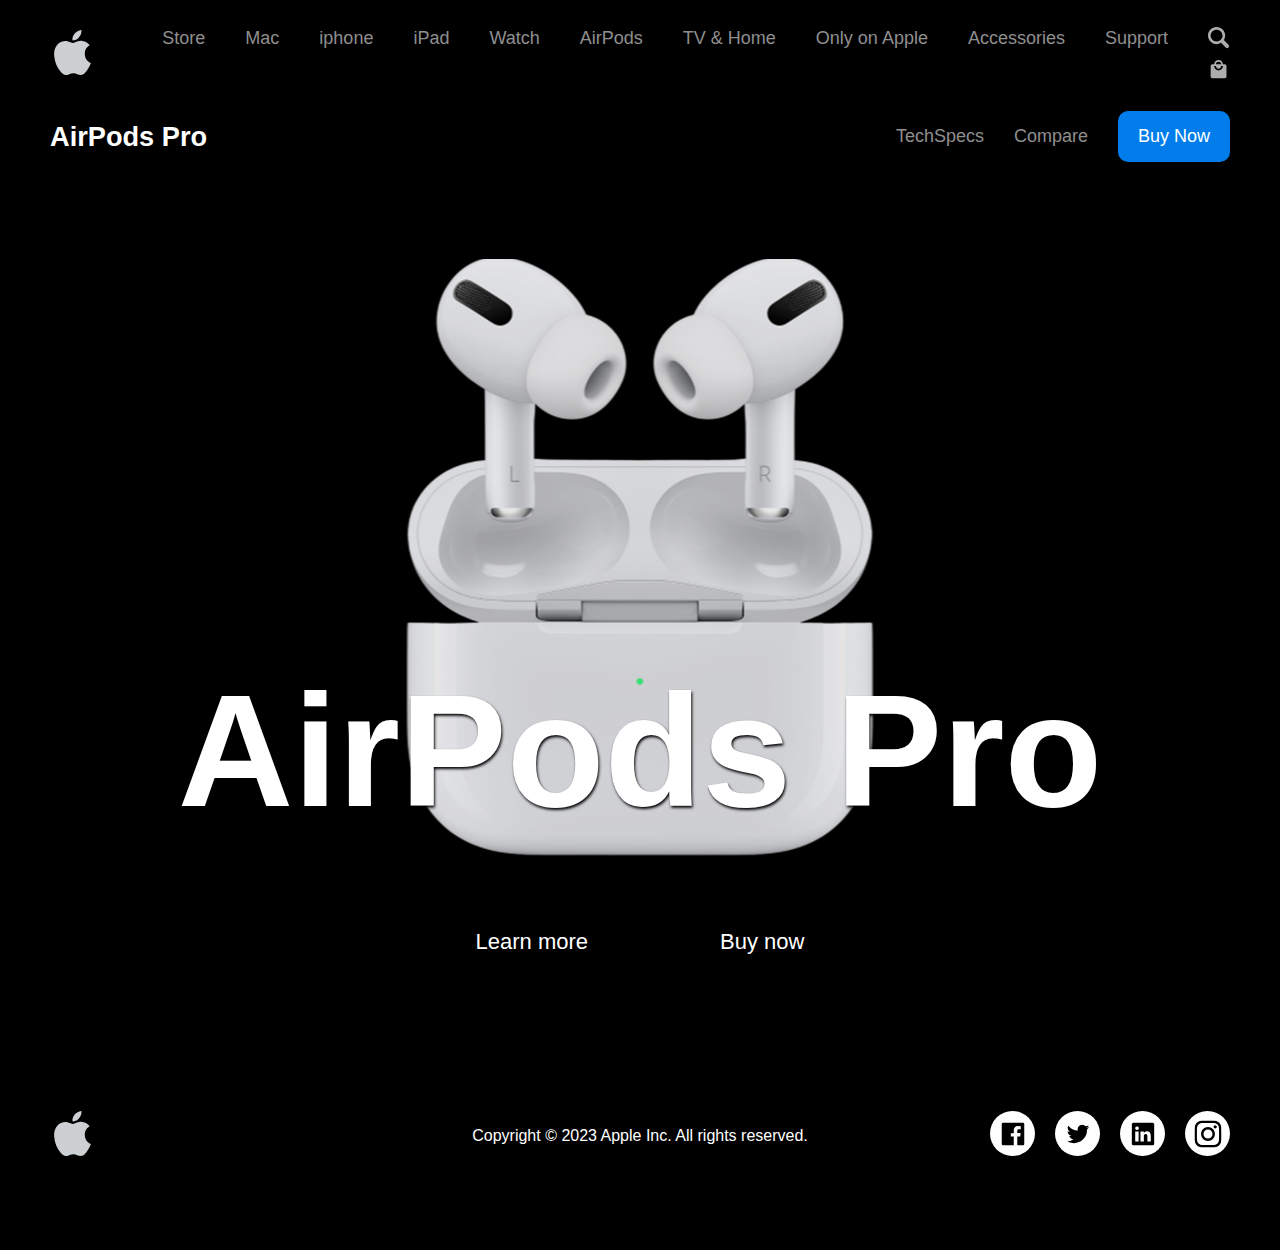
==== index.html @ cb9b4972 "go" ====
<!DOCTYPE html>
<html lang="en">
    <head>
        <meta charset="UTF-8" />
        <meta http-equiv="X-UA-Compatible" content="IE=edge" />
        <meta name="viewport" content="width=device-width, initial-scale=1.0" />

        <link rel="stylesheet" href="css/style.css" />

        <title>AirPods Pro</title>
    </head>
    <body>
        <div class="wrapper">
            <div class="content">
                <header class="header">
                    <nav class="menu-block">
                        <div class="logo-img">
                            <a href="#">
                                <svg
                                    class="apple-img"
                                    fill="#fff"
                                    version="1.1"
                                    id="Capa_1"
                                    xmlns="http://www.w3.org/2000/svg"
                                    xmlns:xlink="http://www.w3.org/1999/xlink"
                                    viewBox="0 0 22.773 22.773"
                                    xml:space="preserve"
                                >
                                    <g>
                                        <g>
                                            <path
                                                d="M15.769,0c0.053,0,0.106,0,0.162,0c0.13,1.606-0.483,2.806-1.228,3.675c-0.731,0.863-1.732,1.7-3.351,1.573
                               c-0.108-1.583,0.506-2.694,1.25-3.561C13.292,0.879,14.557,0.16,15.769,0z"
                                            />
                                            <path
                                                d="M20.67,16.716c0,0.016,0,0.03,0,0.045c-0.455,1.378-1.104,2.559-1.896,3.655c-0.723,0.995-1.609,2.334-3.191,2.334
                               c-1.367,0-2.275-0.879-3.676-0.903c-1.482-0.024-2.297,0.735-3.652,0.926c-0.155,0-0.31,0-0.462,0
                               c-0.995-0.144-1.798-0.932-2.383-1.642c-1.725-2.098-3.058-4.808-3.306-8.276c0-0.34,0-0.679,0-1.019
                               c0.105-2.482,1.311-4.5,2.914-5.478c0.846-0.52,2.009-0.963,3.304-0.765c0.555,0.086,1.122,0.276,1.619,0.464
                               c0.471,0.181,1.06,0.502,1.618,0.485c0.378-0.011,0.754-0.208,1.135-0.347c1.116-0.403,2.21-0.865,3.652-0.648
                               c1.733,0.262,2.963,1.032,3.723,2.22c-1.466,0.933-2.625,2.339-2.427,4.74C17.818,14.688,19.086,15.964,20.67,16.716z"
                                            />
                                        </g>
                                        <g></g>
                                        <g></g>
                                        <g></g>
                                        <g></g>
                                        <g></g>
                                        <g></g>
                                        <g></g>
                                        <g></g>
                                        <g></g>
                                        <g></g>
                                        <g></g>
                                        <g></g>
                                        <g></g>
                                        <g></g>
                                        <g></g>
                                    </g>
                                </svg>
                            </a>
                        </div>
                        <div class="menu-list">
                            <ul>
                                <li class="menu-desktop-hide">
                                    <a href="#"> Store </a>
                                </li>
                                <li class="menu-desktop-hide">
                                    <a href="#"> Mac </a>
                                </li>
                                <li class="menu-desktop-hide">
                                    <a href="#"> iphone </a>
                                </li>
                                <li class="menu-desktop-hide">
                                    <a href="#"> iPad </a>
                                </li>
                                <li class="menu-desktop-hide">
                                    <a href="#"> Watch </a>
                                </li>
                                <li class="menu-desktop-hide">
                                    <a href="#"> AirPods </a>
                                </li>
                                <li class="menu-desktop-hide">
                                    <a href="#"> TV & Home </a>
                                </li>
                                <li class="menu-desktop-hide">
                                    <a href="#"> Only on Apple </a>
                                </li>
                                <li class="menu-desktop-hide">
                                    <a href="#"> Accessories </a>
                                </li>
                                <li class="menu-desktop-hide">
                                    <a href="#"> Support </a>
                                </li>
                                <li>
                                    <a href="#" class="search-icon">
                                        <svg
                                            class="menu-svg"
                                            xmlns="http://www.w3.org/2000/svg"
                                            viewBox="0 0 50 50"
                                        >
                                            <path
                                                d="M46.599 40.236L36.054 29.691C37.89 26.718 39 23.25 39 19.5 39 8.73 30.27 0 19.5 0S0 8.73 0 19.5 8.73 39 19.5 39c3.75 0 7.218-1.11 10.188-2.943l10.548 10.545a4.501 4.501 0 0 0 6.363-6.366zM19.5 33C12.045 33 6 26.955 6 19.5S12.045 6 19.5 6 33 12.045 33 19.5 26.955 33 19.5 33z"
                                            />
                                        </svg>
                                    </a>
                                </li>
                                <li>
                                    <a href="#" class="basket-icon">
                                        <svg
                                            class="menu-svg"
                                            xmlns="http://www.w3.org/2000/svg"
                                            viewBox="0 0 50 50"
                                        >
                                            <path
                                                fill="none"
                                                d="M0 0h48v48H0z"
                                            />
                                            <path
                                                d="M38 12h-4c0-5.52-4.48-10-10-10S14 6.48 14 12h-4c-2.21 0-3.98 1.79-3.98 4L6 40c0 2.21 1.79 4 4 4h28c2.21 0 4-1.79 4-4V16c0-2.21-1.79-4-4-4zM24 6c3.31 0 6 2.69 6 6H18c0-3.31 2.69-6 6-6zm0 20c-5.52 0-10-4.48-10-10h4c0 3.31 2.69 6 6 6s6-2.69 6-6h4c0 5.52-4.48 10-10 10z"
                                            />
                                        </svg>
                                    </a>
                                </li>
                                <li class="menu-burger">
                                    <span></span>
                                </li>
                            </ul>
                        </div>
                    </nav>
                    <div class="header-bottom-block">
                        <p class="header-title">AirPods Pro</p>
                        <div class="header-button-block">
                            <button class="header-tech-specs header-btn">
                                TechSpecs
                            </button>
                            <button class="header-compare header-btn">
                                Compare
                            </button>
                            <button class="header-buy header-btn">
                                Buy Now
                            </button>
                        </div>
                    </div>
                </header>
                <div class="after-header-container">
                    <div class="after-header-block">
                        <div class="after-header-image-block">
                            <svg
                                class="after-header-image"
                                xmlns="http://www.w3.org/2000/svg"
                                xmlns:xlink="http://www.w3.org/1999/xlink"
                                width="467"
                                height="600"
                                viewBox="0 0 467 600"
                            >
                                <image
                                    id="tinywow_1_2_4254356"
                                    y="-3"
                                    width="467"
                                    height="600"
                                    xlink:href="[data-uri]"
                                />
                            </svg>
                            <h1 class="after-header-title">AirPods Pro</h1>
                        </div>
                        

                        <div class="after-header-button-block">
                            <button class="after-header-button-item">
                                Learn more
                            </button>
                            <button class="after-header-button-item">
                                Buy now
                            </button>
                        </div>
                    </div>
                </div>
            </div>

            <footer class="footer">
                <div class="footer-block">
                    <div class="footer-content">
                        <div class="apple-image-block">
                            <a href="#">
                                <svg
                                    class="apple-img"
                                    fill="#fff"
                                    version="1.1"
                                    id="Capa_1"
                                    xmlns="http://www.w3.org/2000/svg"
                                    xmlns:xlink="http://www.w3.org/1999/xlink"
                                    viewBox="0 0 22.773 22.773"
                                    xml:space="preserve"
                                >
                                    <g>
                                        <g>
                                            <path
                                                d="M15.769,0c0.053,0,0.106,0,0.162,0c0.13,1.606-0.483,2.806-1.228,3.675c-0.731,0.863-1.732,1.7-3.351,1.573
                               c-0.108-1.583,0.506-2.694,1.25-3.561C13.292,0.879,14.557,0.16,15.769,0z"
                                            />
                                            <path
                                                d="M20.67,16.716c0,0.016,0,0.03,0,0.045c-0.455,1.378-1.104,2.559-1.896,3.655c-0.723,0.995-1.609,2.334-3.191,2.334
                               c-1.367,0-2.275-0.879-3.676-0.903c-1.482-0.024-2.297,0.735-3.652,0.926c-0.155,0-0.31,0-0.462,0
                               c-0.995-0.144-1.798-0.932-2.383-1.642c-1.725-2.098-3.058-4.808-3.306-8.276c0-0.34,0-0.679,0-1.019
                               c0.105-2.482,1.311-4.5,2.914-5.478c0.846-0.52,2.009-0.963,3.304-0.765c0.555,0.086,1.122,0.276,1.619,0.464
                               c0.471,0.181,1.06,0.502,1.618,0.485c0.378-0.011,0.754-0.208,1.135-0.347c1.116-0.403,2.21-0.865,3.652-0.648
                               c1.733,0.262,2.963,1.032,3.723,2.22c-1.466,0.933-2.625,2.339-2.427,4.74C17.818,14.688,19.086,15.964,20.67,16.716z"
                                            />
                                        </g>
                                        <g></g>
                                        <g></g>
                                        <g></g>
                                        <g></g>
                                        <g></g>
                                        <g></g>
                                        <g></g>
                                        <g></g>
                                        <g></g>
                                        <g></g>
                                        <g></g>
                                        <g></g>
                                        <g></g>
                                        <g></g>
                                        <g></g>
                                    </g>
                                </svg>
                            </a>
                        </div>
                        <div class="footer-text">
                            Copyright © 2023 Apple Inc. All rights reserved.
                        </div>
                        <div class="social-media-block">
                            <ul>
                                <li>
                                    <a href="https://www.facebook.com/">
                                        <svg
                                            class="social-svg"
                                            xmlns="http://www.w3.org/2000/svg"
                                            data-name="Layer 1"
                                            viewBox="0 0 24 24"
                                        >
                                            <path
                                                d="M20.9,2H3.1A1.1,1.1,0,0,0,2,3.1V20.9A1.1,1.1,0,0,0,3.1,22h9.58V14.25h-2.6v-3h2.6V9a3.64,3.64,0,0,1,3.88-4,20.26,20.26,0,0,1,2.33.12v2.7H17.3c-1.26,0-1.5.6-1.5,1.47v1.93h3l-.39,3H15.8V22h5.1A1.1,1.1,0,0,0,22,20.9V3.1A1.1,1.1,0,0,0,20.9,2Z"
                                            />
                                        </svg>
                                    </a>
                                </li>
                                <li>
                                    <a href="https://twitter.com/?lang=en">
                                        <svg
                                            class="social-svg"
                                            xmlns="http://www.w3.org/2000/svg"
                                            data-name="Layer 1"
                                            viewBox="0 0 24 24"
                                        >
                                            <path
                                                d="M22,5.8a8.49,8.49,0,0,1-2.36.64,4.13,4.13,0,0,0,1.81-2.27,8.21,8.21,0,0,1-2.61,1,4.1,4.1,0,0,0-7,3.74A11.64,11.64,0,0,1,3.39,4.62a4.16,4.16,0,0,0-.55,2.07A4.09,4.09,0,0,0,4.66,10.1,4.05,4.05,0,0,1,2.8,9.59v.05a4.1,4.1,0,0,0,3.3,4A3.93,3.93,0,0,1,5,13.81a4.9,4.9,0,0,1-.77-.07,4.11,4.11,0,0,0,3.83,2.84A8.22,8.22,0,0,1,3,18.34a7.93,7.93,0,0,1-1-.06,11.57,11.57,0,0,0,6.29,1.85A11.59,11.59,0,0,0,20,8.45c0-.17,0-.35,0-.53A8.43,8.43,0,0,0,22,5.8Z"
                                            />
                                        </svg>
                                    </a>
                                </li>
                                <li>
                                    <a href="https://www.linkedin.com/">
                                        <svg
                                            class="social-svg"
                                            xmlns="http://www.w3.org/2000/svg"
                                            data-name="Layer 1"
                                            viewBox="0 0 24 24"
                                        >
                                            <path
                                                d="M20.47,2H3.53A1.45,1.45,0,0,0,2.06,3.43V20.57A1.45,1.45,0,0,0,3.53,22H20.47a1.45,1.45,0,0,0,1.47-1.43V3.43A1.45,1.45,0,0,0,20.47,2ZM8.09,18.74h-3v-9h3ZM6.59,8.48h0a1.56,1.56,0,1,1,0-3.12,1.57,1.57,0,1,1,0,3.12ZM18.91,18.74h-3V13.91c0-1.21-.43-2-1.52-2A1.65,1.65,0,0,0,12.85,13a2,2,0,0,0-.1.73v5h-3s0-8.18,0-9h3V11A3,3,0,0,1,15.46,9.5c2,0,3.45,1.29,3.45,4.06Z"
                                            />
                                        </svg>
                                    </a>
                                </li>
                                <li>
                                    <a href="https://www.instagram.com/">
                                        <svg
                                            xmlns="http://www.w3.org/2000/svg"
                                            class="social-svg"
                                            viewBox="0 0 2476 2476"
                                        >
                                            <path
                                                d="M825.4 1238c0-227.9 184.7-412.7 412.6-412.7 227.9 0 412.7 184.8 412.7 412.7 0 227.9-184.8 412.7-412.7 412.7-227.9 0-412.6-184.8-412.6-412.7m-223.1 0c0 351.1 284.6 635.7 635.7 635.7s635.7-284.6 635.7-635.7-284.6-635.7-635.7-635.7S602.3 886.9 602.3 1238m1148-660.9c0 82 66.5 148.6 148.6 148.6 82 0 148.6-66.6 148.6-148.6s-66.5-148.5-148.6-148.5-148.6 66.5-148.6 148.5M737.8 2245.7c-120.7-5.5-186.3-25.6-229.9-42.6-57.8-22.5-99-49.3-142.4-92.6-43.3-43.3-70.2-84.5-92.6-142.3-17-43.6-37.1-109.2-42.6-229.9-6-130.5-7.2-169.7-7.2-500.3s1.3-369.7 7.2-500.3c5.5-120.7 25.7-186.2 42.6-229.9 22.5-57.8 49.3-99 92.6-142.4 43.3-43.3 84.5-70.2 142.4-92.6 43.6-17 109.2-37.1 229.9-42.6 130.5-6 169.7-7.2 500.2-7.2 330.6 0 369.7 1.3 500.3 7.2 120.7 5.5 186.2 25.7 229.9 42.6 57.8 22.4 99 49.3 142.4 92.6 43.3 43.3 70.1 84.6 92.6 142.4 17 43.6 37.1 109.2 42.6 229.9 6 130.6 7.2 169.7 7.2 500.3 0 330.5-1.2 369.7-7.2 500.3-5.5 120.7-25.7 186.3-42.6 229.9-22.5 57.8-49.3 99-92.6 142.3-43.3 43.3-84.6 70.1-142.4 92.6-43.6 17-109.2 37.1-229.9 42.6-130.5 6-169.7 7.2-500.3 7.2-330.5 0-369.7-1.2-500.2-7.2M727.6 7.5c-131.8 6-221.8 26.9-300.5 57.5-81.4 31.6-150.4 74-219.3 142.8C139 276.6 96.6 345.6 65 427.1 34.4 505.8 13.5 595.8 7.5 727.6 1.4 859.6 0 901.8 0 1238s1.4 378.4 7.5 510.4c6 131.8 26.9 221.8 57.5 300.5 31.6 81.4 73.9 150.5 142.8 219.3 68.8 68.8 137.8 111.1 219.3 142.8 78.8 30.6 168.7 51.5 300.5 57.5 132.1 6 174.2 7.5 510.4 7.5 336.3 0 378.4-1.4 510.4-7.5 131.8-6 221.8-26.9 300.5-57.5 81.4-31.7 150.4-74 219.3-142.8 68.8-68.8 111.1-137.9 142.8-219.3 30.6-78.7 51.6-168.7 57.5-300.5 6-132.1 7.4-174.2 7.4-510.4s-1.4-378.4-7.4-510.4c-6-131.8-26.9-221.8-57.5-300.5-31.7-81.4-74-150.4-142.8-219.3C2199.4 139 2130.3 96.6 2049 65c-78.8-30.6-168.8-51.6-300.5-57.5-132-6-174.2-7.5-510.4-7.5-336.3 0-378.4 1.4-510.5 7.5"
                                            />
                                        </svg>
                                    </a>
                                </li>
                            </ul>
                        </div>
                    </div>
                </div>
            </footer>
        </div>
    </body>
</html>
---- css/style.css ----
@import url("https://fonts.cdnfonts.com/css/sf-pro-display");

* {
    margin: 0;
    padding: 0;
}

html,
body {
    height: 100%;
    width: 100%;
    box-sizing: border-box;
}

.wrapper {
    display: flex;
    flex-direction: column;
    min-height: 100%;
}

.content {
    flex: 1 0 auto;
}

.footer {
    flex: 0 0 auto;
}

/*
*****************************************************************************************************************************************************************************************************************************************************
***CONTENT******************************************************************************************************************************************************************************************************************************************************************************************************************************
*/

body {
    font-family: "SF Pro Display", sans-serif;
    min-width: 270px;
}

/*
*****************************************************************************************************************************************************************************************************************************************************
***HEADER*******************************************************************************************************************************************************************************************************************************************************************************************************************************
*/

.header {
    width: 100%;
    background-color: #000;
    padding: 22px 0;
}

.menu-block {
    max-width: 1200px;
    padding: 0 50px;
    margin: 0 auto;
    display: flex;
    justify-content: space-between;
    align-items: center;
}

.logo-img .apple-img {
    margin-right: 20px;
}

.menu-list ul {
    display: inline-flex;
    text-decoration: none;
    list-style: none;
    display: inline-flex;
    -moz-column-gap: 40px;
    column-gap: 40px;
    align-items: center;
    flex-wrap: wrap;
    justify-content: end;
}

.menu-list ul li a {
    color: #8f8f8f;
    text-decoration: none;
    display: inline-block;
    position: relative;
    cursor: pointer;
    font-size: 18px;
    transition: all 0.1s ease-in 0s;
}

.menu-list ul li a:hover {
    color: #fff;
}

.menu-svg {
    margin-top: 5px;
    width: 22px;
    height: 22px;
    fill: #acacac;
    transition: all 0.1s ease-in 0s;
}

.menu-svg:hover {
    fill: #fff;
}

.menu-burger {
    display: none;
    width: 25px;
    height: 20px;
    cursor: pointer;
    position: relative;
    transition: all 0.5s ease-in 0s;
}

.menu-burger::before,
.menu-burger::after {
    content: "";
    width: 100%;
    height: 2px;
    background-color: #acacac;
    position: absolute;
    left: 0;
}

.menu-burger::before {
    top: 0;
}

.menu-burger::after {
    bottom: 0px;
}

.menu-burger span {
    width: 100%;
    height: 2px;
    background-color: #acacac;
    position: absolute;
    top: 50%;
    left: 0;
    transform: translate(0%, -50%);
}

.menu-burger:hover {
    opacity: 0.5;
}

.menu-desktop-hide {
    display: inline-block;
}

@media (max-width: 800px) {
    .menu-burger {
        display: inline-block;
    }

    .menu-desktop-hide {
        display: none;
    }
}

@media (max-width: 400px) {
    .menu-list ul {
        -moz-column-gap: 20px;
        column-gap: 20px;
    }

    .menu-block {
        padding: 0 20px;
    }
}

/***************************************************************************/

.header-bottom-block {
    max-width: 1200px;
    background-color: #000;
    margin: 25px auto;
    color: #fff;
    display: flex;
    justify-content: space-between;
    align-items: center;
    padding: 0 50px;
    flex-wrap: wrap;
}

.header-title {
    font-size: 1.7em;
    font-weight: bold;
}

.header-button-block {
    display: flex;
    -moz-column-gap: 30px;
    column-gap: 30px;
    flex-wrap: wrap;
    justify-content: center;
    row-gap: 20px;
}

.header-btn {
    border: none;
    outline: none;
    background-color: #000;
    color: #8f8f8f;
    cursor: pointer;
    font-size: 18px;
    transition: all 0.1s ease-in 0s;
}

.header-buy {
    color: #fff;
    background-color: #007dea;
    border-radius: 10px;
    padding: 15px 20px;
}

.header-btn:hover {
    opacity: 0.7;
}

@media (max-width: 650px) {
    .header-bottom-block {
        justify-content: center;
    }

    .header-title {
        text-align: center;
        flex: 100%;
        margin-bottom: 20px;
    }
}

/*
******************************************************************************************************************************************************************************************************************************************************
***AFTER HEADER*******************************************************************
**********************************************************************************
**********************************************************************************
**********************************************************************************
*/

.after-header-container {
    width: 100%;
    background-color: #000;
    padding: 50px 0;
}

.after-header-block {
    margin: 0 auto;
    max-width: 1200px;
    display: flex;
    flex-direction: column;
    align-items: center;
    position: relative;
    row-gap: 50px;
}

.after-header-image-block {
    width: 100%;
    position: relative;
}

.after-header-image {
    width: 100%;
    -webkit-user-select: none;
    -moz-user-select: none;
    -ms-user-select: none;
    user-select: none;
}

.after-header-title {
    
    position: absolute;
    left: 50%;
    bottom: 20px;
    transform: translate(-50%, 0%);
    z-index: 999;
    font-size: 10em;
    font-weight: bold;
    width: 100%;
    color: #fff;
    text-shadow: 1px 2px 3px #000;
    text-align: center;
}

.after-header-button-block {
    display: flex;
    justify-content: center;
    padding: 0 20px;
    -moz-column-gap: 30px;
    column-gap: 30px;
    flex-wrap: wrap;
    position: relative;
    top: 0px;
}

.after-header-button-item {
    border: none;
    border-radius: 15px;
    border: 1px solid #000;
    outline: none;
    cursor: pointer;
    padding: 15px 50px;
    background-color: #000;
    color: #fff;
    font-size: 22px;
}

.after-header-button-item:hover {
    color: #acacac;
    border: 1px solid #8f8f8f;
}

@media(max-width: 1000px) {
    .after-header-title {
        line-height: 90%;
    }

    .after-header-image-block {
        width: 80%;
    }
}

@media(max-width: 720px) {
    .after-header-title {
        font-size: 8em;
    }
}

@media(max-width: 575px) {
    .after-header-title {
        font-size: 5em;
        bottom: 100px;
    }
    .after-header-button-block {
        top: -50px;
    }
}

@media(max-width: 475px) {
    .after-header-button-block {
        top: -80px;
    }
}


@media(max-width: 395px) {
    .after-header-title {
        font-size: 3.5em;
        bottom: 150px;
    }
    .after-header-button-block {
        top: -100px;
    }
}

@media(max-width: 355px) {

    .after-header-button-block {
        top: -150px;
    }
}


/*
*****************************************************************************************************************************************************************************************************************************************************
***FOOTER*******************************************************************************************************************************************************************************************************************************************************************************************************************************
*/

.footer-block {
    width: 100%;
    background-color: black;
    color: white;
    padding: 90px 0;
}

.footer-content {
    padding: 0px 50px;
    max-width: 1200px;
    margin: 0 auto;
    display: flex;
    justify-content: space-between;
    align-items: center;
    flex-wrap: wrap;
}

.apple-image-block {
    flex: 1;
}

.apple-img {
    height: 45px;
    cursor: pointer;
    fill: #ccd0d2;
    transition: all 0.1s ease-in 0s;
}

.apple-img:hover {
    fill: #fff;
    height: 47px;
    margin: -1px;
}

.footer-text {
    text-align: center;
    flex: 2;
}

.social-media-block {
    flex: 1;
    text-align: right;
}

.social-media-block ul {
    text-decoration: none;
    list-style: none;
    display: inline-flex;
    gap: 20px;
}

.social-media-block ul li a {
    display: inline-block;
    width: 45px;
    height: 45px;
    fill: #000;
    background-color: #fff;
    border-radius: 50%;
    position: relative;
    cursor: pointer;
    transition: all 0.1s ease-in 0s;
}

.social-svg {
    width: 60%;
    position: absolute;
    top: 50%;
    left: 50%;
    transform: translate(-50%, -50%);
}

.social-media-block ul li a:hover {
    background-color: #000;
    fill: #fff;
}

/*
********************************************************************************************************************************************************************
***MEDIA FOOTER*******************************************************************
**********************************************************************************
**********************************************************************************
*/

@media (max-width: 1030px) {
    .footer-content {
        justify-content: center;
    }

    .social-media-block {
        order: 1;
        flex: 100%;
        text-align: center;
        margin-bottom: 30px;
    }

    .apple-image-block {
        order: 2;
        text-align: right;
        flex: 0 1 auto;
        margin-right: 20px;
    }

    .footer-text {
        text-align: left;
        order: 3;
        flex: 0 0 320px;
    }
}

@media (max-width: 500px) {
    .apple-image-block {
        order: 2;
        text-align: right;
        flex: 1 1 auto;
        margin-right: 20px;
    }

    .footer-text {
        text-align: left;
        order: 3;
        flex: 1 1 70%;
    }
}

@media (max-width: 350px) {
    .apple-image-block {
        order: 2;
        text-align: right;
        flex: 1 1 auto;
        margin-right: 20px;
    }

    .footer-text {
        text-align: left;
        order: 3;
        flex: 1 1 58%;
    }
}
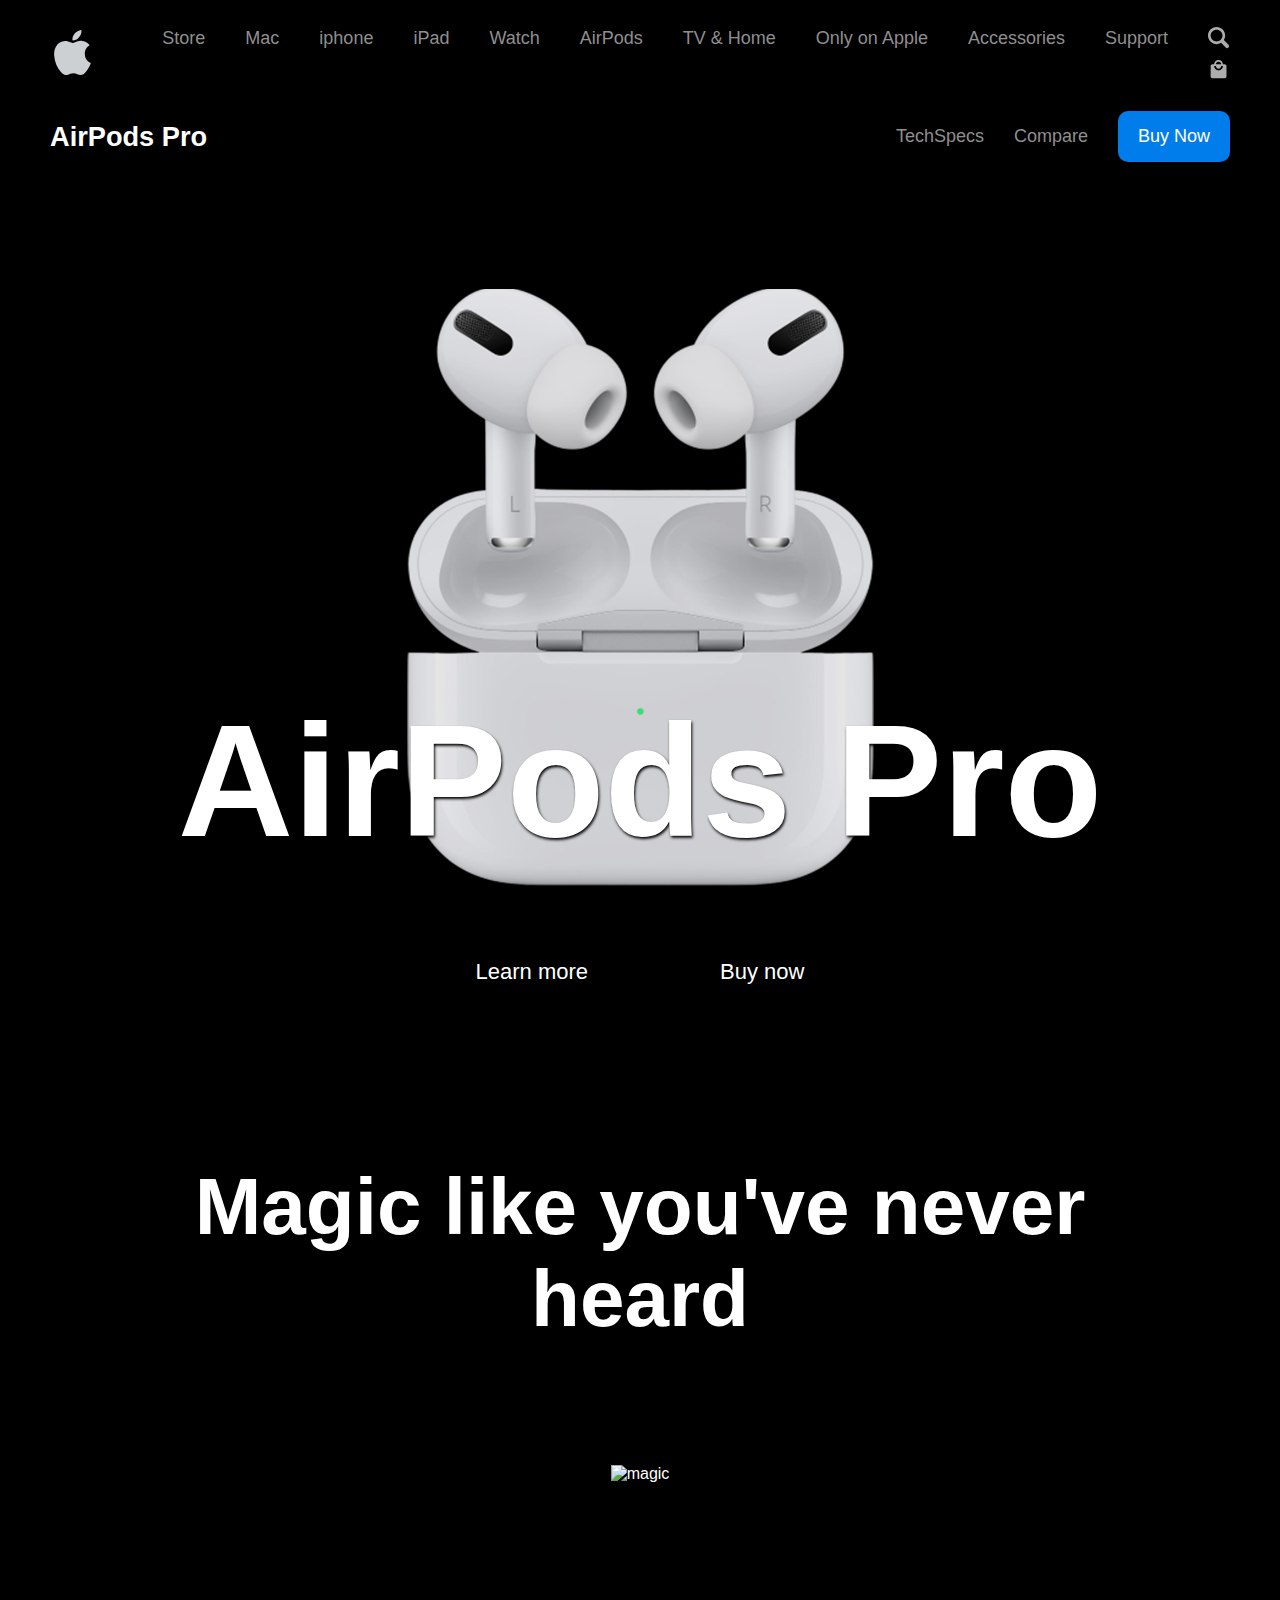
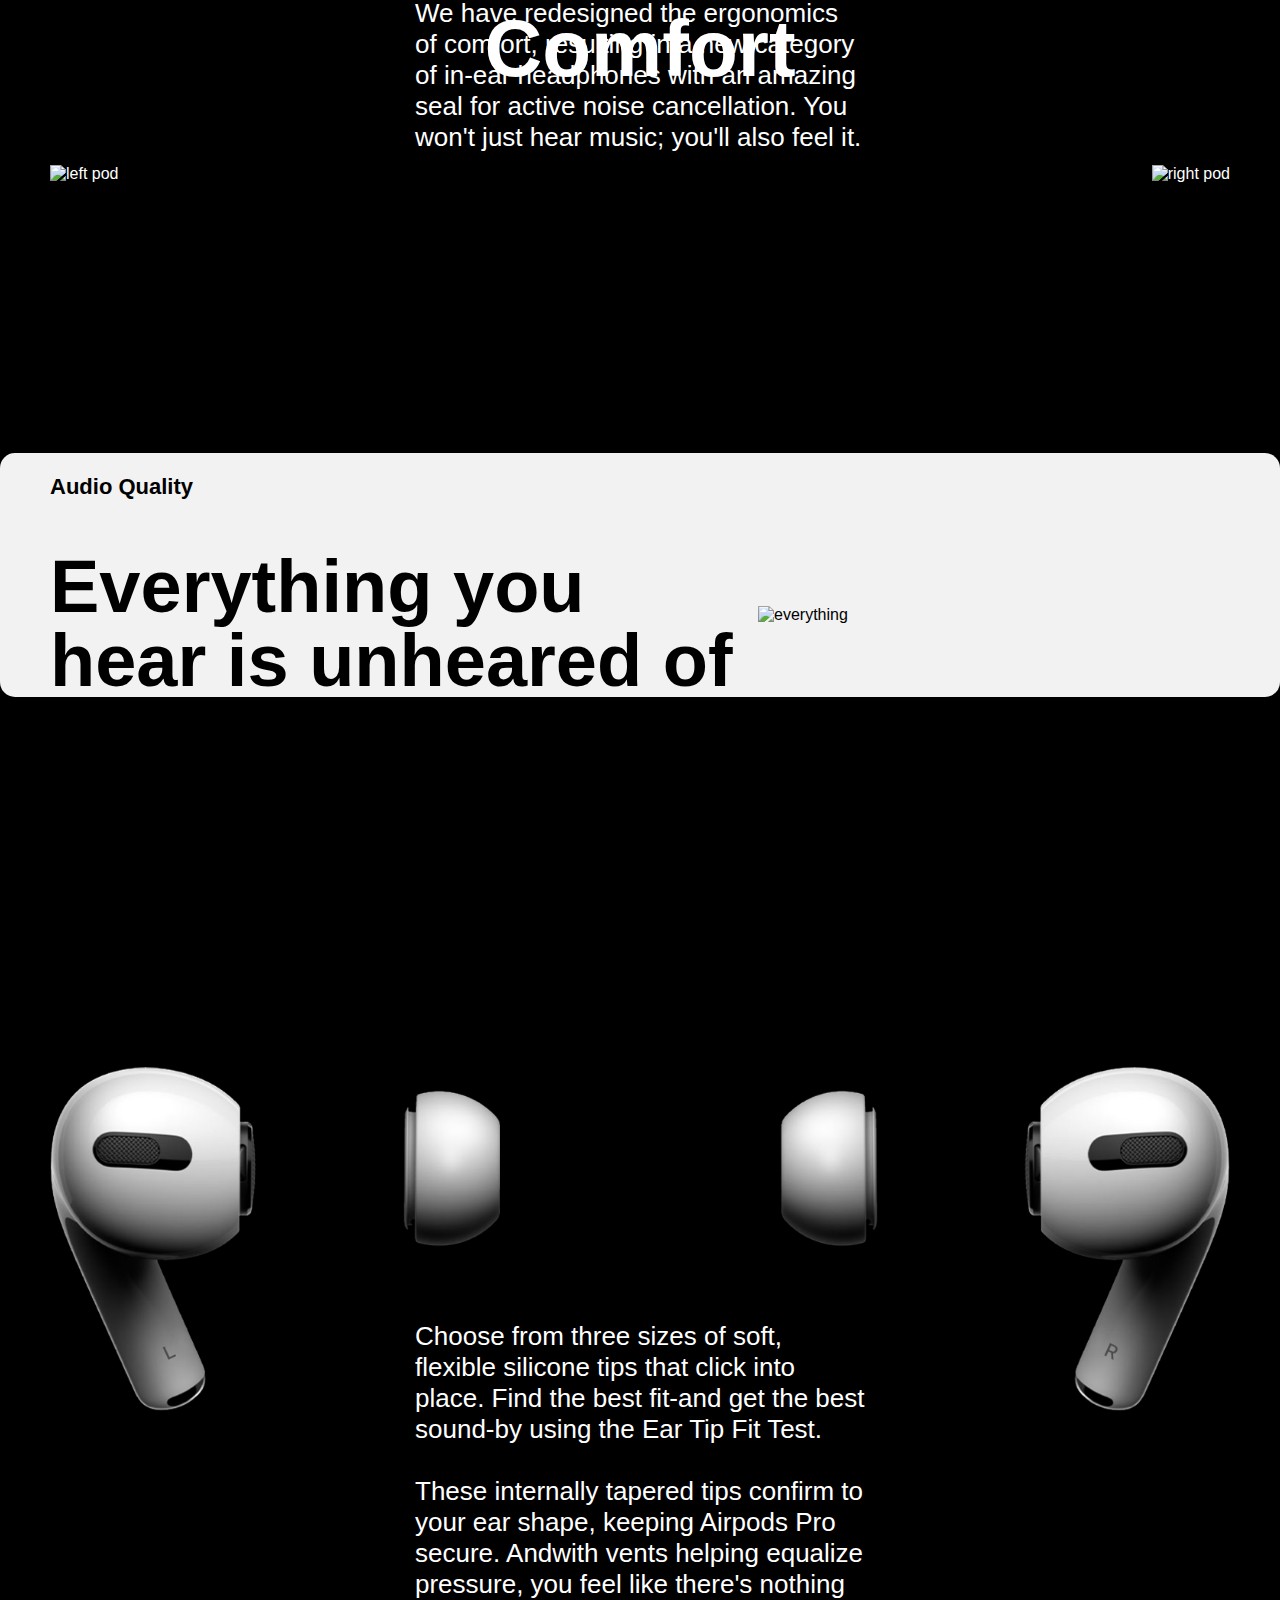
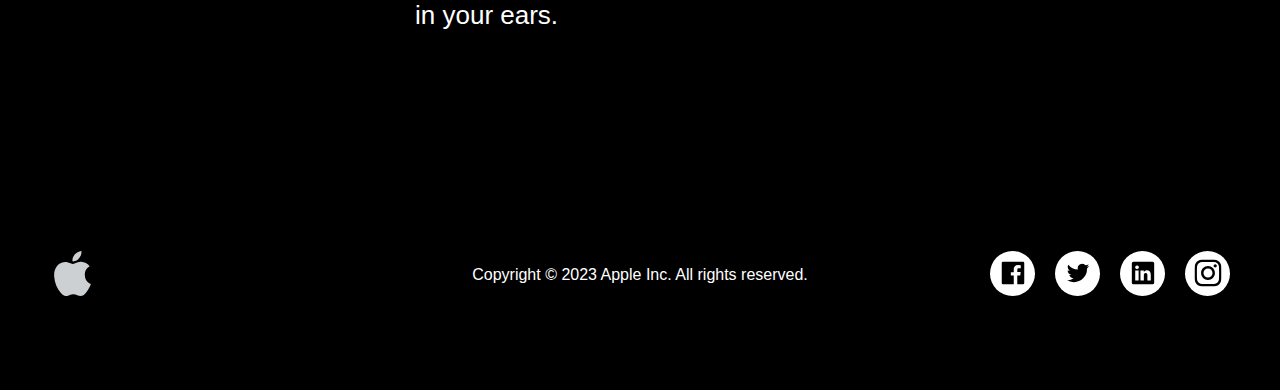
==== commit 24290737: "go" ====
--- a/index.html
+++ b/index.html
@@ -143,7 +143,7 @@
                         </div>
                     </div>
                 </header>
-                <div class="after-header-container">
+                <section class="after-header-container">
                     <div class="after-header-block">
                         <div class="after-header-image-block">
                             <svg
@@ -164,7 +164,6 @@
                             </svg>
                             <h1 class="after-header-title">AirPods Pro</h1>
                         </div>
-                        
 
                         <div class="after-header-button-block">
                             <button class="after-header-button-item">
@@ -175,7 +174,81 @@
                             </button>
                         </div>
                     </div>
-                </div>
+                </section>
+                <section class="magic-comfort-container">
+                    <div class="magic-block">
+                        <h2 class="magic-title">
+                            Magic like you've never heard
+                        </h2>
+                        <div class="magic-image-block">
+                            <img src="img/magic.jpg" alt="magic" />
+                        </div>
+                    </div>
+                    <div class="comfort-block">
+                        <h2 class="comfort-title">Comfort</h2>
+                        <div class="comfort-content-block">
+                            <img
+                                src="img/left-pod.png"
+                                alt="left pod"
+                                class="left-pod"
+                            />
+                            <img
+                                src="img/right-pod.png"
+                                alt="right pod"
+                                class="right-pod"
+                            />
+                            <p class="comfort-block-text">
+                                We have redesigned the ergonomics of comfort,
+                                resulting in a new category of in-ear headphones
+                                with an amazing seal for active noise
+                                cancellation. You won't just hear music; you'll
+                                also feel it.
+                            </p>
+                        </div>
+                    </div>
+                </section>
+                <section class="everything-you-hear-container">
+                    <div class="everything-block">
+                        <div class="everything-text-bl">
+                            <h6>Audio Quality</h6>
+                            <h2>Everything you hear is unheared of</h2>
+                        </div>
+                        <div class="everything-img">
+                            <img
+                                src="img/everything-img.png"
+                                alt="everything"
+                            />
+                        </div>
+                    </div>
+                </section>
+
+                <section class="sizes-container">
+                    <div class="sizes-block">
+                        <div class="sizes-content-block">
+                            <img
+                                src="img/left-pod-s.png"
+                                alt="left pod"
+                                class="left-pod"
+                            />
+                            <img
+                                src="img/right-pod-s.png"
+                                alt="right pod"
+                                class="right-pod"
+                            />
+                            <p class="sizes-block-text">
+                                Choose from three sizes of soft, flexible
+                                silicone tips that click into place. Find the
+                                best fit-and get the best sound-by using the Ear
+                                Tip Fit Test.
+                                <br /><br />
+                                These internally tapered tips confirm to your
+                                ear shape, keeping Airpods Pro secure. Andwith
+                                vents helping equalize pressure, you feel like
+                                there's nothing in your ears.
+                            </p>
+                        </div>
+                    </div>
+                </section>
             </div>
 
             <footer class="footer">
--- a/css/style.css
+++ b/css/style.css
@@ -34,6 +34,7 @@
 body {
     font-family: "SF Pro Display", sans-serif;
     min-width: 270px;
+    background-color: #000;
 }
 
 /*
@@ -236,7 +237,7 @@
 .after-header-container {
     width: 100%;
     background-color: #000;
-    padding: 50px 0;
+    padding: 80px 0;
 }
 
 .after-header-block {
@@ -250,20 +251,20 @@
 }
 
 .after-header-image-block {
-    width: 100%;
+    max-width: 467px;
     position: relative;
 }
 
 .after-header-image {
     width: 100%;
+    height: auto;
     -webkit-user-select: none;
     -moz-user-select: none;
     -ms-user-select: none;
     user-select: none;
 }
 
-.after-header-title {
-    
+.after-header-title {  
     position: absolute;
     left: 50%;
     bottom: 20px;
@@ -271,7 +272,7 @@
     z-index: 999;
     font-size: 10em;
     font-weight: bold;
-    width: 100%;
+    width: max-content;
     color: #fff;
     text-shadow: 1px 2px 3px #000;
     text-align: center;
@@ -283,6 +284,7 @@
     padding: 0 20px;
     -moz-column-gap: 30px;
     column-gap: 30px;
+    row-gap: 10px;
     flex-wrap: wrap;
     position: relative;
     top: 0px;
@@ -308,6 +310,7 @@
 @media(max-width: 1000px) {
     .after-header-title {
         line-height: 90%;
+        width: auto;
     }
 
     .after-header-image-block {
@@ -321,38 +324,349 @@
     }
 }
 
-@media(max-width: 575px) {
+@media(max-width: 580px) {
+    .after-header-title {
+        font-size: 6em;
+    }
+}
+
+@media(max-width: 440px) {
     .after-header-title {
         font-size: 5em;
-        bottom: 100px;
-    }
-    .after-header-button-block {
-        top: -50px;
-    }
-}
-
-@media(max-width: 475px) {
-    .after-header-button-block {
-        top: -80px;
-    }
-}
-
-
-@media(max-width: 395px) {
+    }
+}
+
+@media(max-width: 370px) {
     .after-header-title {
         font-size: 3.5em;
-        bottom: 150px;
-    }
-    .after-header-button-block {
-        top: -100px;
-    }
-}
-
-@media(max-width: 355px) {
-
-    .after-header-button-block {
-        top: -150px;
-    }
+    }
+    .after-header-block {
+        row-gap: 20px;
+    }
+}
+
+
+/*
+******************************************************************************************************************************************************************************************************************************************************
+***MAGIC *******************************************************************
+**********************************************************************************
+**********************************************************************************
+**********************************************************************************
+*/
+
+.magic-comfort-container {
+    width: 100%;
+    padding: 80px 0 220px 0;
+    background-color: #000;
+    color: #fff;
+}
+
+.magic-block {
+    max-width: 1200px;
+    margin: 0 auto;
+    text-align: center;
+}
+
+.magic-title {
+    font-size: 80px;
+    max-width: 1200px;
+    padding: 0 50px;
+}
+
+.magic-image-block {
+    max-width: 1100px;
+    padding: 0 50px;
+    margin: 120px auto;
+}
+
+.magic-image-block img {
+    width: 100%;
+    user-select: none;
+}
+
+/*******************************************************************************
+*/
+
+.comfort-block {
+    max-width: 1200px;
+    margin: 50px auto;
+    padding: 0 50px;
+}
+
+.comfort-title {
+    max-width: 1100px;
+    padding: 0 50px;
+    text-align: center;
+    margin: auto;
+    font-size: 80px;
+}
+
+.comfort-content-block {
+    margin-top: 70px;
+    display: flex;
+    justify-content: space-between;
+    position: relative;
+    flex-wrap: wrap;
+}
+
+.left-pod,
+.right-pod {
+    max-width: 450px;
+    height: auto;
+    user-select: none;
+}
+
+.comfort-block-text {
+    position: absolute;
+    bottom: 30px;
+    left: 50%;
+    transform: translate(-50%, 0);
+    width: 450px;
+    font-size: 26px;
+    font-weight: 100;
+    z-index: 999;
+}
+
+@media(max-width: 1130px) {
+    .comfort-content-block {
+        flex-direction: column;
+        row-gap: 50px;
+    }
+    .comfort-block-text {
+        position: relative;
+        bottom: 0;
+    }
+
+    .right-pod {
+        align-self: flex-end;
+    }
+}
+
+@media(max-width: 600px) {
+    .comfort-block-text {
+        width: 100%;
+    }
+    .left-pod,
+    .right-pod {
+        max-width: 300px;
+    }
+}
+
+@media(max-width: 500px) {
+    .left-pod,
+    .right-pod {
+        max-width: 200px;
+    }
+
+}
+
+@media(max-width: 350px) {
+    .left-pod,
+    .right-pod {
+        max-width: 150px;
+    }
+
+}
+
+
+@media(max-width: 730px) {
+    .magic-title,
+    .comfort-title {
+        font-size: 50px;
+    }
+}
+
+@media(max-width: 500px) {
+    .magic-title,
+    .comfort-title {
+        font-size: 30px;
+    }
+
+    .magic-image-block {
+        margin: 70px auto;
+    }
+}
+
+@media(max-width: 338px) {
+    .magic-title,
+    .comfort-title {
+        font-size: 25px;
+    }
+
+    .magic-image-block {
+        margin: 50px auto;
+    }
+}
+
+/*
+******************************************************************************************************************************************************************************************************************************************************
+***EVERYTHING YOU HEAR************************************************************
+**********************************************************************************
+**********************************************************************************
+**********************************************************************************
+*/
+
+.everything-you-hear-container {
+    width: 100%;
+    border-radius: 15px;
+    background-color: #f2f2f2;
+    color: #000;
+    padding: 70px 0 0 0;
+    position: relative;
+}
+
+.everything-block {
+    max-width: 1200px;
+    padding: 0 50px;
+    margin: 0 auto;
+    display: flex;
+    align-items: center;
+    flex-wrap: wrap;
+    position: relative;
+    bottom: -1px;
+}
+
+.everything-text-bl {
+    font-size: 20px;
+    flex: 6;
+    margin-top: -50px;
+}
+
+.everything-text-bl h6 {
+    font-size: 1.1em;
+}
+
+.everything-text-bl h2 {
+    margin-top: 50px;
+    font-size: 3.7em;
+    line-height: 100%;
+}
+
+.everything-img {
+    flex: 4;
+    max-width: 500px;
+    position: relative;
+    top: 4px;
+    user-select: none;
+}
+
+.everything-img img {
+    width: 100%;
+    height: 100%;
+}
+
+@media(max-width: 1015px) {
+    .everything-block {
+        flex-direction: column;
+        align-items: center;
+        row-gap: 50px;
+    }
+    .everything-text-bl {
+        flex: 1;
+        margin-top: 0px;
+    }
+}
+
+@media(max-width: 470px) {
+    .everything-text-bl {
+        font-size: 15px;
+    }
+}
+
+@media(max-width: 370px) {
+    .everything-text-bl {
+        font-size: 10px;
+    }
+}
+
+
+/*
+*****************************************************************************************************************************************************************************************************************************************************
+***SIZES*******************************************************************************************************************************************************************************************************************************************************************************************************************************
+*/
+
+.sizes-container {
+    width: 100%;
+    background-color: #000;
+    color: #fff;
+    padding: 300px 0;
+}
+
+.sizes-block {
+    max-width: 1200px;
+    margin: 50px auto;
+    padding: 0 50px;
+}
+
+.sizes-content-block {
+    margin-top: 70px;
+    display: flex;
+    justify-content: space-between;
+    position: relative;
+    flex-wrap: wrap;
+}
+
+.left-pod,
+.right-pod {
+    max-width: 450px;
+    height: auto;
+    user-select: none;
+}
+
+.sizes-block-text {
+    position: absolute;
+    bottom: -220px;
+    left: 50%;
+    transform: translate(-50%, 0);
+    width: 450px;
+    font-size: 26px;
+    font-weight: 100;
+    z-index: 999;
+}
+
+@media(max-width: 1130px) {
+    .sizes-content-block {
+        flex-direction: column;
+        row-gap: 50px;
+    }
+    .sizes-block-text {
+        position: relative;
+        bottom: 0;
+    }
+
+    .right-pod {
+        align-self: flex-end;
+    }
+}
+
+@media(max-width: 600px) {
+    .sizes-block-text {
+        width: 100%;
+    }
+    .left-pod,
+    .right-pod {
+        max-width: 300px;
+    }
+}
+
+@media(max-width: 500px) {
+    .left-pod,
+    .right-pod {
+        max-width: 200px;
+    }
+
+    .sizes-container {
+        padding: 150px 0;
+    }
+
+}
+
+@media(max-width: 350px) {
+    .left-pod,
+    .right-pod {
+        max-width: 150px;
+    }
+
 }
 
 
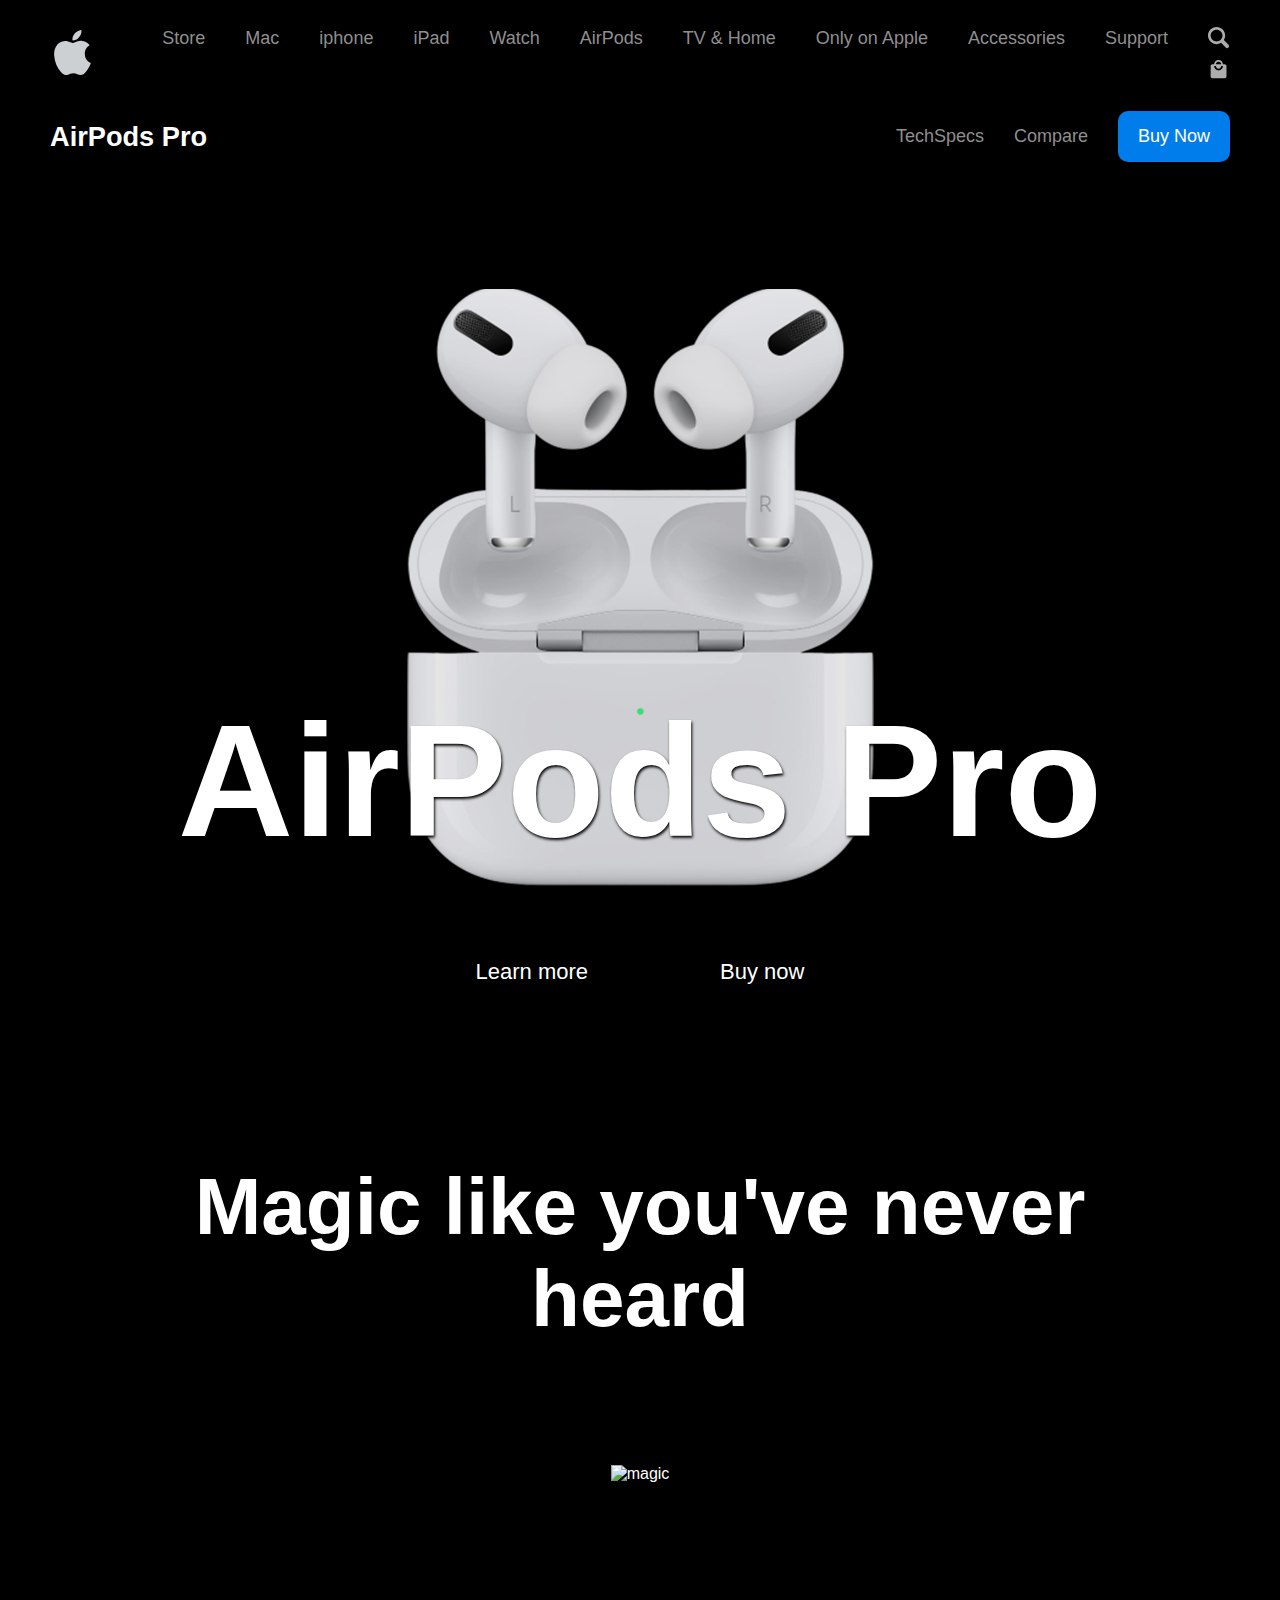
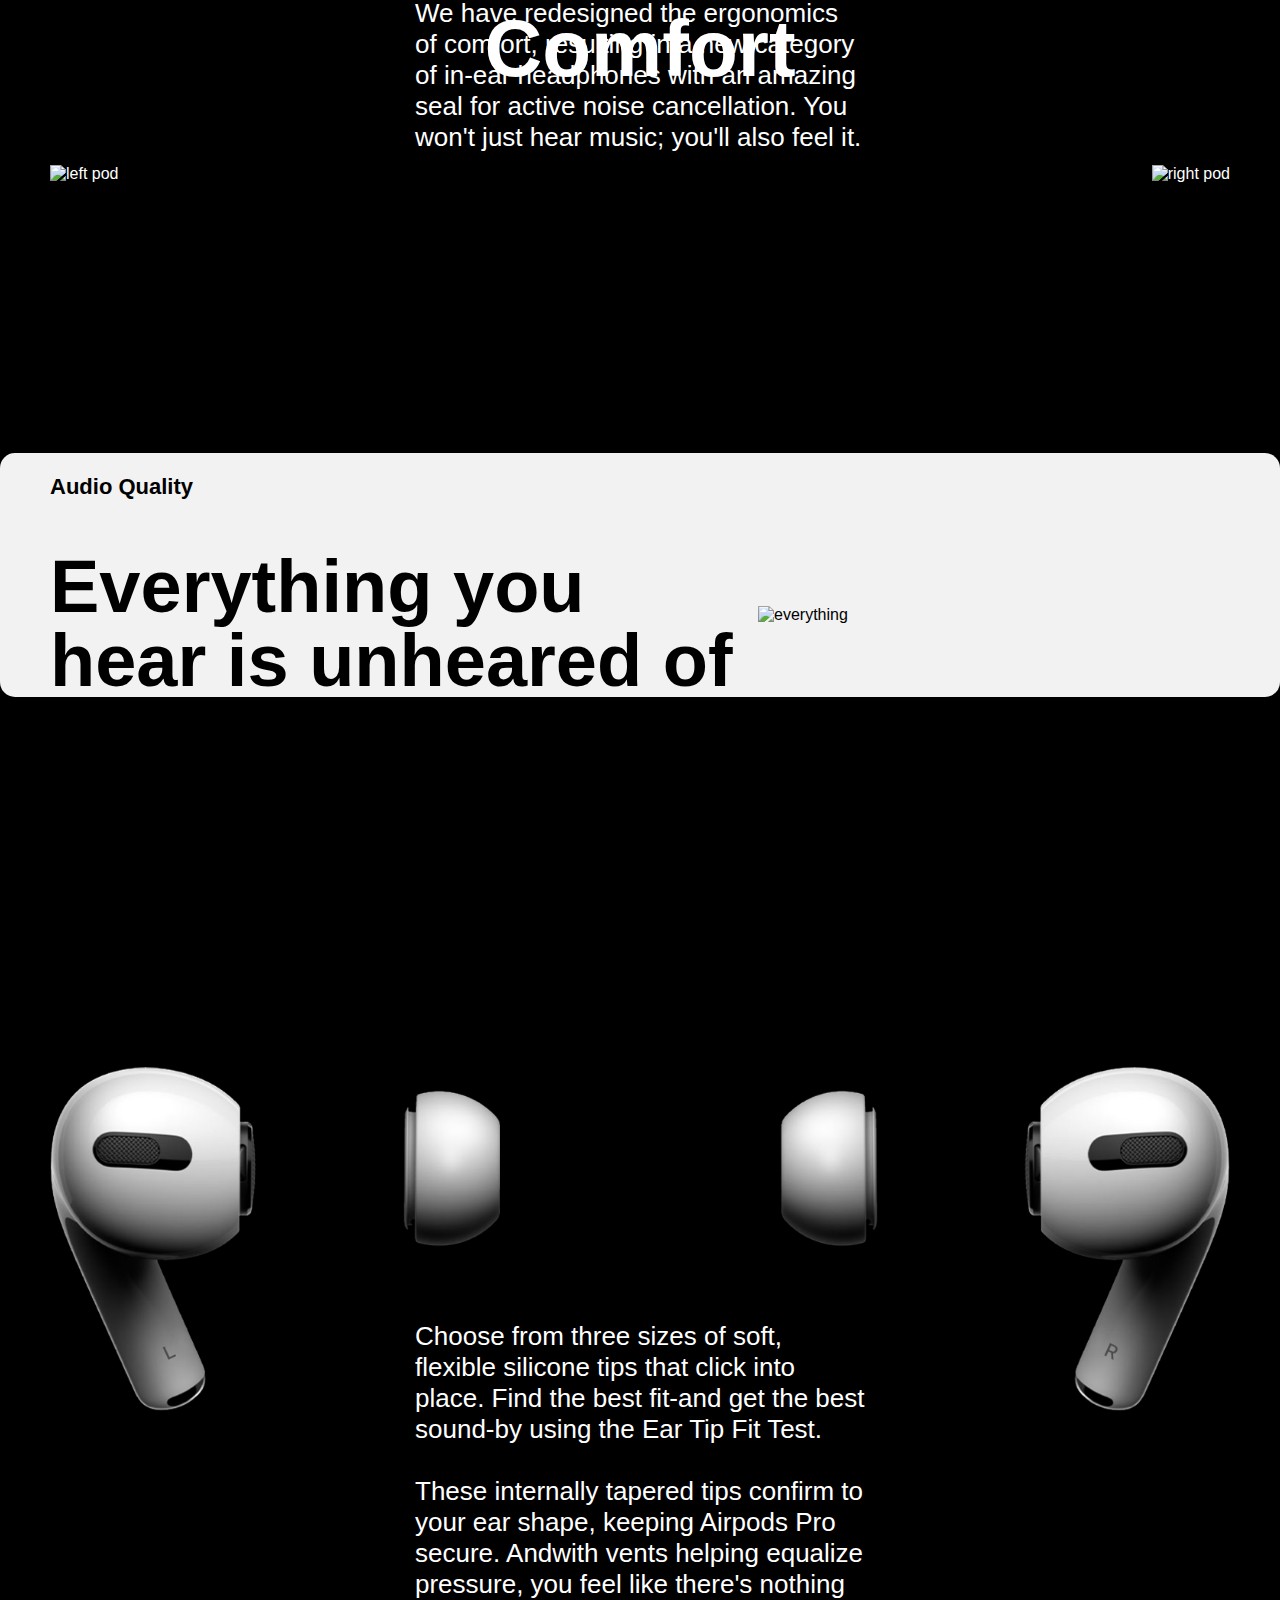
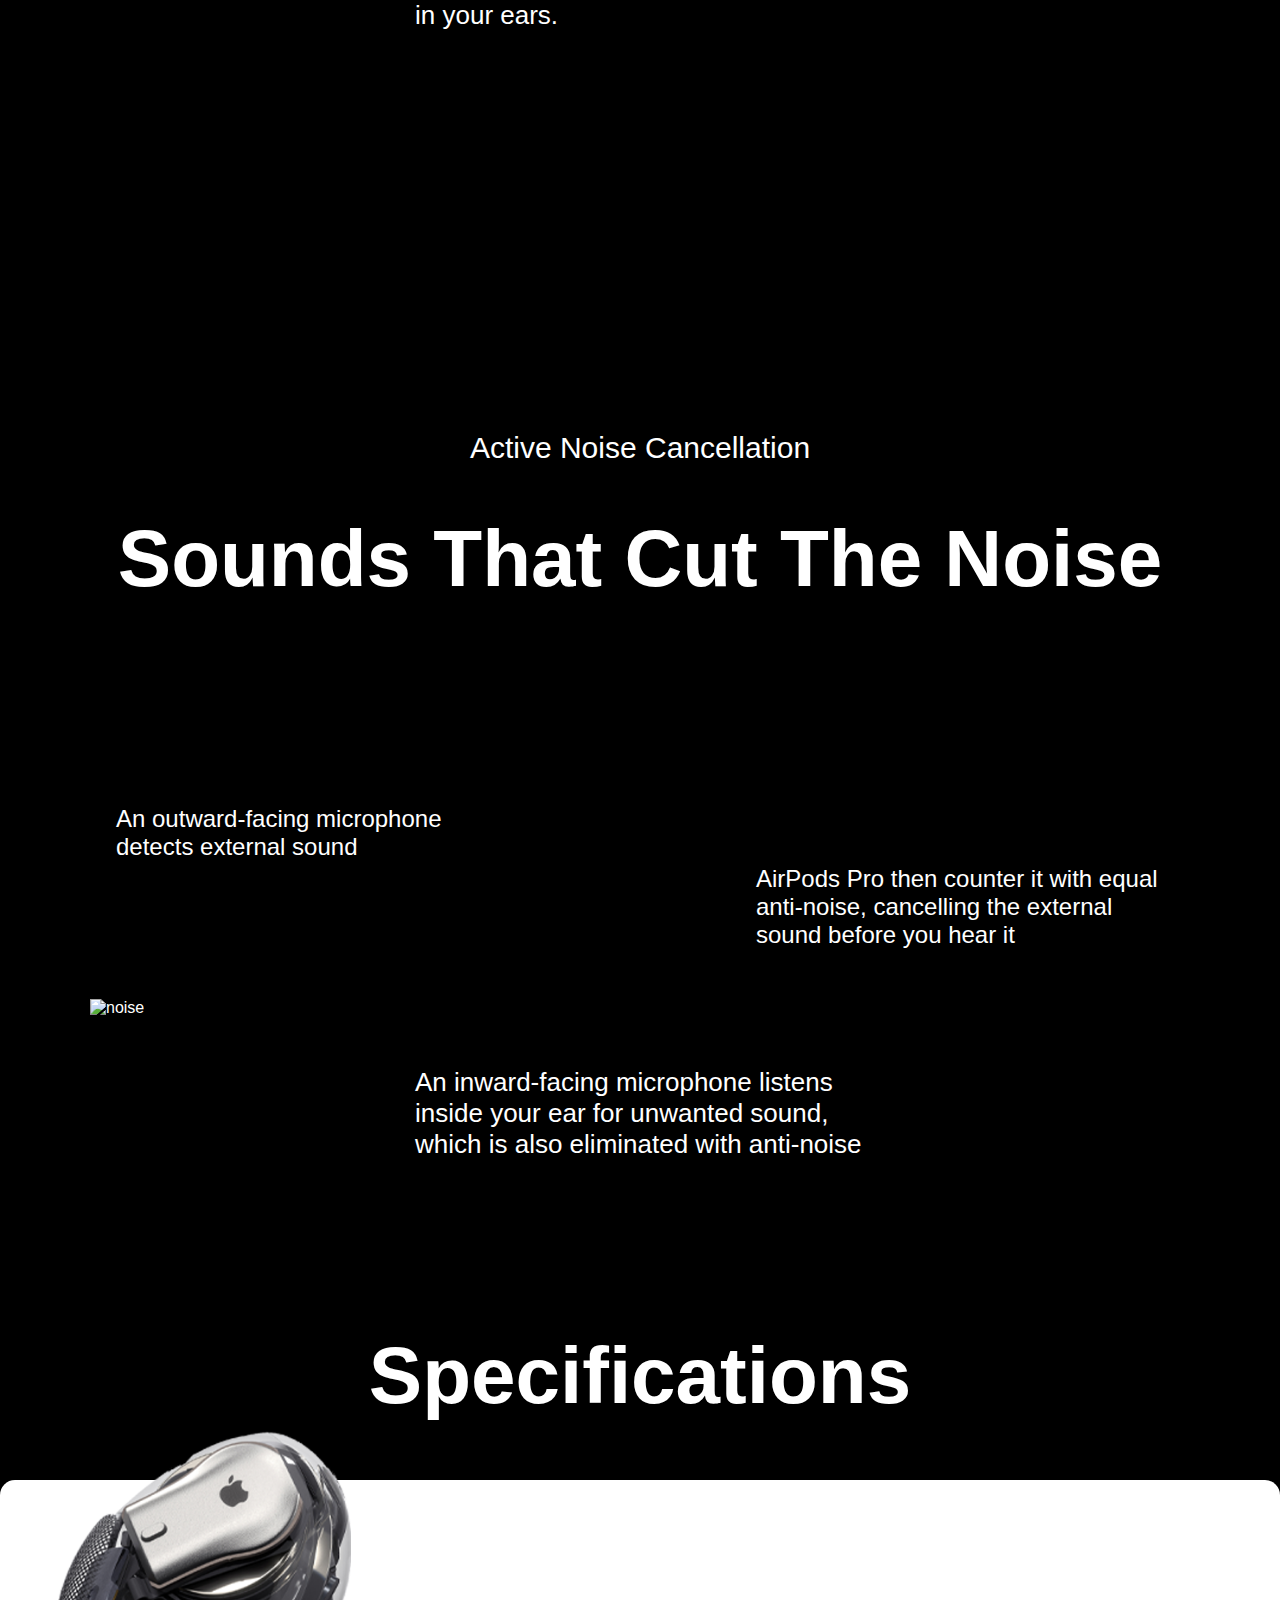
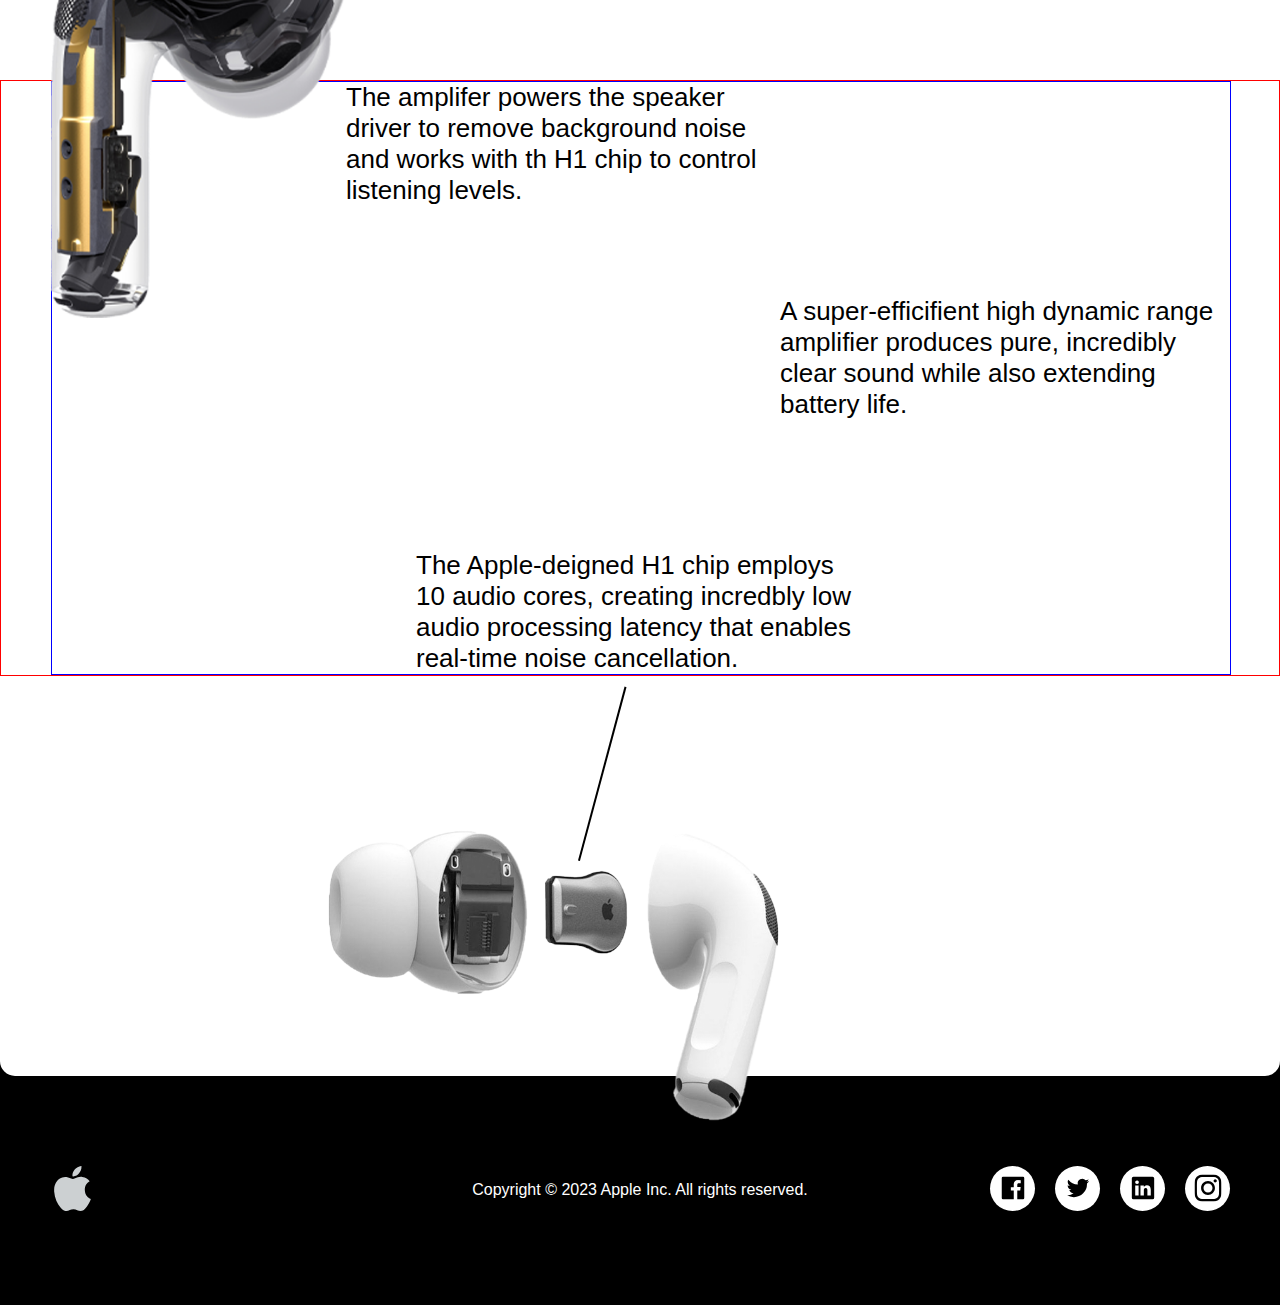
==== commit a11ff59a: "go" ====
--- a/index.html
+++ b/index.html
@@ -249,6 +249,58 @@
                         </div>
                     </div>
                 </section>
+
+                <section class="cut-noise">
+                    <div class="cut-noise-text-block">
+                        <h6>Active Noise Cancellation</h6>
+                        <h2>Sounds That Cut The Noise</h2>
+                    </div>
+                    <div class="cut-noise-maincontent-block-main">
+                        <div class="cut-noise-maincontent-block">
+                            <p class="cut-noise-maincontent-first-text">
+                                An outward-facing microphone detects external
+                                sound
+                            </p>
+                            <p class="cut-noise-maincontent-second-text">
+                                AirPods Pro then counter it with equal
+                                anti-noise, cancelling the external sound before
+                                you hear it
+                            </p>
+                            <div class="cut-noise-maincontent-image">
+                                <img src="img/noise.png" alt="noise" />
+                            </div>
+                        </div>
+                        <div class="final-noise-text">
+                            <p>An inward-facing microphone listens inside your ear for unwanted sound, which is also eliminated with anti-noise</p>
+                        </div>
+                    </div>
+                </section>
+
+                <section class="specifications-container">
+                    <h2 class="specifications-container-title">
+                        Specifications
+                    </h2>
+                    <div class="specifications-main-content-block">
+                        <div class="specifications-first-img">
+                            <img src="img/specification-first-img.png" alt="spec">
+                        </div>
+                        <div class="specifications-main-content-text">
+                            <p class="specifications-first-text">
+                                The amplifer powers the speaker driver to remove background noise and works with th H1 chip to control listening levels.
+                            </p>
+                            <p class="specifications-second-text">
+                                A super-efficifient high dynamic range amplifier produces pure, incredibly clear sound while also extending battery life.
+                            </p>
+                            <p class="specifications-third-text">
+                                The Apple-deigned H1 chip employs 10 audio cores, creating incredbly low audio processing latency that enables real-time noise cancellation.
+                            </p>
+                        </div>
+                        <span class="line-to-chip"></span>
+                        <div class="specifications-second-img">
+                            <img src="img/specification-second-img.png" alt="spec">
+                        </div>
+                    </div>
+                </section>
             </div>
 
             <footer class="footer">
--- a/css/style.css
+++ b/css/style.css
@@ -264,7 +264,7 @@
     user-select: none;
 }
 
-.after-header-title {  
+.after-header-title {
     position: absolute;
     left: 50%;
     bottom: 20px;
@@ -272,6 +272,8 @@
     z-index: 999;
     font-size: 10em;
     font-weight: bold;
+    width: -webkit-max-content;
+    width: -moz-max-content;
     width: max-content;
     color: #fff;
     text-shadow: 1px 2px 3px #000;
@@ -307,7 +309,7 @@
     border: 1px solid #8f8f8f;
 }
 
-@media(max-width: 1000px) {
+@media (max-width: 1000px) {
     .after-header-title {
         line-height: 90%;
         width: auto;
@@ -318,25 +320,25 @@
     }
 }
 
-@media(max-width: 720px) {
+@media (max-width: 720px) {
     .after-header-title {
         font-size: 8em;
     }
 }
 
-@media(max-width: 580px) {
+@media (max-width: 580px) {
     .after-header-title {
         font-size: 6em;
     }
 }
 
-@media(max-width: 440px) {
+@media (max-width: 440px) {
     .after-header-title {
         font-size: 5em;
     }
 }
 
-@media(max-width: 370px) {
+@media (max-width: 370px) {
     .after-header-title {
         font-size: 3.5em;
     }
@@ -344,7 +346,6 @@
         row-gap: 20px;
     }
 }
-
 
 /*
 ******************************************************************************************************************************************************************************************************************************************************
@@ -381,7 +382,10 @@
 
 .magic-image-block img {
     width: 100%;
-    user-select: none;
+    -webkit-user-select: none;
+       -moz-user-select: none;
+        -ms-user-select: none;
+            user-select: none;
 }
 
 /*******************************************************************************
@@ -413,7 +417,10 @@
 .right-pod {
     max-width: 450px;
     height: auto;
-    user-select: none;
+    -webkit-user-select: none;
+       -moz-user-select: none;
+        -ms-user-select: none;
+            user-select: none;
 }
 
 .comfort-block-text {
@@ -427,7 +434,7 @@
     z-index: 999;
 }
 
-@media(max-width: 1130px) {
+@media (max-width: 1130px) {
     .comfort-content-block {
         flex-direction: column;
         row-gap: 50px;
@@ -442,7 +449,7 @@
     }
 }
 
-@media(max-width: 600px) {
+@media (max-width: 600px) {
     .comfort-block-text {
         width: 100%;
     }
@@ -452,31 +459,28 @@
     }
 }
 
-@media(max-width: 500px) {
+@media (max-width: 500px) {
     .left-pod,
     .right-pod {
         max-width: 200px;
     }
-
-}
-
-@media(max-width: 350px) {
+}
+
+@media (max-width: 350px) {
     .left-pod,
     .right-pod {
         max-width: 150px;
     }
-
-}
-
-
-@media(max-width: 730px) {
+}
+
+@media (max-width: 730px) {
     .magic-title,
     .comfort-title {
         font-size: 50px;
     }
 }
 
-@media(max-width: 500px) {
+@media (max-width: 500px) {
     .magic-title,
     .comfort-title {
         font-size: 30px;
@@ -487,7 +491,7 @@
     }
 }
 
-@media(max-width: 338px) {
+@media (max-width: 338px) {
     .magic-title,
     .comfort-title {
         font-size: 25px;
@@ -547,7 +551,10 @@
     max-width: 500px;
     position: relative;
     top: 4px;
-    user-select: none;
+    -webkit-user-select: none;
+       -moz-user-select: none;
+        -ms-user-select: none;
+            user-select: none;
 }
 
 .everything-img img {
@@ -555,7 +562,7 @@
     height: 100%;
 }
 
-@media(max-width: 1015px) {
+@media (max-width: 1015px) {
     .everything-block {
         flex-direction: column;
         align-items: center;
@@ -567,18 +574,17 @@
     }
 }
 
-@media(max-width: 470px) {
+@media (max-width: 470px) {
     .everything-text-bl {
         font-size: 15px;
     }
 }
 
-@media(max-width: 370px) {
+@media (max-width: 370px) {
     .everything-text-bl {
         font-size: 10px;
     }
 }
-
 
 /*
 *****************************************************************************************************************************************************************************************************************************************************
@@ -610,7 +616,10 @@
 .right-pod {
     max-width: 450px;
     height: auto;
-    user-select: none;
+    -webkit-user-select: none;
+       -moz-user-select: none;
+        -ms-user-select: none;
+            user-select: none;
 }
 
 .sizes-block-text {
@@ -624,7 +633,7 @@
     z-index: 999;
 }
 
-@media(max-width: 1130px) {
+@media (max-width: 1130px) {
     .sizes-content-block {
         flex-direction: column;
         row-gap: 50px;
@@ -639,7 +648,7 @@
     }
 }
 
-@media(max-width: 600px) {
+@media (max-width: 600px) {
     .sizes-block-text {
         width: 100%;
     }
@@ -649,7 +658,7 @@
     }
 }
 
-@media(max-width: 500px) {
+@media (max-width: 500px) {
     .left-pod,
     .right-pod {
         max-width: 200px;
@@ -658,17 +667,333 @@
     .sizes-container {
         padding: 150px 0;
     }
-
-}
-
-@media(max-width: 350px) {
+}
+
+@media (max-width: 350px) {
     .left-pod,
     .right-pod {
         max-width: 150px;
     }
-
-}
-
+}
+
+/*
+*****************************************************************************************************************************************************************************************************************************************************
+***NOISE*******************************************************************************************************************************************************************************************************************************************************************************************************************************
+*/
+
+.cut-noise {
+    width: 100%;
+    background-color: #000;
+    color: #fff;
+    padding: 270px 0;
+}
+
+.cut-noise-text-block {
+    max-width: 1200px;
+    padding: 0 50px;
+    margin: 0 auto;
+    text-align: center;
+    font-size: 20px;
+}
+
+.cut-noise-text-block h6 {
+    font-size: 1.5em;
+    font-weight: normal;
+}
+
+.cut-noise-text-block h2 {
+    margin-top: 0.6em;
+    font-size: 4em;
+}
+
+@media (max-width: 730px) {
+    .cut-noise-text-block {
+        font-size: 15px;
+    }
+    .cut-noise-text-block h6 {
+        font-size: 2em;
+    }
+}
+
+@media (max-width: 500px) {
+    .cut-noise-text-block {
+        font-size: 10px;
+    }
+    
+}
+
+@media (max-width: 338px) {
+    .cut-noise-text-block {
+        font-size: 7px;
+    }
+}
+
+.cut-noise-maincontent-block {
+    max-width: 1200px;
+    padding: 0 50px;
+    margin: 200px auto;
+    margin-bottom: 0;
+    display: flex;
+    flex-wrap: wrap;
+    justify-content: space-around;
+}
+
+.cut-noise-maincontent-image {
+    max-width: 1100px;
+    flex: 100%;
+    margin-top: 50px;
+    -webkit-user-select: none;
+       -moz-user-select: none;
+        -ms-user-select: none;
+            user-select: none;
+}
+
+.cut-noise-maincontent-image img {
+    width: 100%;
+    height: auto;
+}
+
+
+
+.cut-noise-maincontent-first-text,
+.cut-noise-maincontent-second-text {
+    font-size: 1.5em;
+    max-width: 17em;
+}
+
+.cut-noise-maincontent-first-text {
+    margin-left: -50px;
+}
+
+.cut-noise-maincontent-second-text {
+    margin-top: 60px;
+    margin-right: -50px;
+}
+
+.final-noise-text {
+    margin: 50px auto;
+    max-width: 450px;
+    padding: 0 50px;
+    font-size: 26px;
+}
+
+@media(max-width: 1000px) {
+    .cut-noise-maincontent-block {
+        flex-direction: column;
+    }
+    .cut-noise-maincontent-first-text {
+        margin-left: 10px;
+    }
+    .cut-noise-maincontent-second-text {
+        order: 1;
+        align-self: flex-end;
+        margin-right: 10px;
+        margin-top: 50px;
+    }
+}
+
+@media(max-width: 500px) {
+    .cut-noise-maincontent-block {
+        margin-top: 100px;
+    }
+
+    .cut-noise {
+        padding-top: 100px;
+    }
+
+}
+
+/*
+*****************************************************************************************************************************************************************************************************************************************************
+***SPECIFICATIONS***********************************************************************************************************************************************************************************************************************************************************************************************************************
+*/
+
+.specifications-container {
+    color: #000;
+    background-color: #fff;
+    width: 100%;
+    padding: 200px 0 400px 0;
+    position: relative;
+    border-radius: 15px;
+}
+
+.specifications-container-title {
+    position: absolute;
+    left: 50%;
+    top: -150px;
+    transform: translate(-50%, 0);
+    font-size: 80px;
+    color: #fff;
+}
+
+@media (max-width: 730px) {
+    .specifications-container-title {
+        font-size: 50px;
+    }
+}
+
+@media (max-width: 500px) {
+    .specifications-container-title {
+        font-size: 30px;
+    }
+}
+
+@media (max-width: 338px) {
+    .specifications-container-title {
+        font-size: 25px;
+    }
+}
+
+.specifications-main-content-block {
+    max-width: 1200px;
+    padding: 0 50px;
+    margin: 0 auto;
+    border: 1px solid red;
+    position: relative;
+}
+
+.specifications-main-content-text {
+    width: 100%;
+    display: flex;
+    flex-direction: column;
+    border: 1px solid blue;
+    font-size: 26px;
+    align-items: center;
+}
+
+.specifications-main-content-text p {
+    width: 450px;
+    font-size: 1em;
+}
+
+.specifications-second-text {
+    margin-top: 90px;
+    margin-bottom: 130px;
+}
+
+.specifications-second-text {
+    align-self: flex-end;
+}
+
+.specifications-first-text {
+    position: relative;
+    left: -70px;
+}
+
+.specifications-first-img {
+    position: absolute;
+    width: 300px;
+    top: -250px;
+    left: 50px;
+    z-index: 0;
+}
+
+.specifications-second-img {
+    position: absolute;
+    bottom: -450px;
+    left: 45%;
+    transform: translate(-55%, 0);
+    width: 450px;
+}
+
+.specifications-first-img img,
+.specifications-second-img img {
+    width: 100%;
+    -webkit-user-select: none;
+       -moz-user-select: none;
+        -ms-user-select: none;
+            user-select: none;
+}
+
+.line-to-chip {
+    position: absolute;
+    left: 40%;
+    bottom: -100px;
+    transform: translate(-60%, 0);
+    width: 180px;
+    height: 1.5px;
+    background-color: #000;
+    transform: rotate(-75deg);
+}
+
+@media(max-width: 1200px) {
+    .specifications-first-text {
+        left: 0;
+    }
+}
+
+@media(max-width: 1050px) {
+    .specifications-second-text {
+        margin-top: 60px;
+        margin-bottom: 80px;
+    }
+
+    .specifications-first-text {
+        align-self: flex-end;
+        left: -50px;
+    }
+}
+
+@media(max-width: 860px) {
+    .specifications-first-text {
+        align-self: flex-end;
+        left: 0px;
+    }
+
+    .specifications-first-img {
+        width: 250px;
+    }
+}
+
+@media(max-width: 680px) {
+    .specifications-main-content-text p {
+        width: 350px;
+    }
+
+    .specifications-second-img {
+        width: 350px;
+        bottom: -400px;
+        left: 50%;
+    }
+
+    .specifications-container {
+        padding-bottom: 350px;
+        
+    }
+}
+
+@media(max-width: 550px) {
+    .specifications-first-img {
+        width: 200px;
+    }
+
+    .specifications-first-text {
+        margin-top: 100px;
+    }
+
+    .specifications-main-content-text p {
+        width: 100%;
+    }
+
+    .specifications-second-img {
+        width: 300px;
+        bottom: -350px;
+    }
+
+    .specifications-container {
+        padding-bottom: 300px;   
+    }
+
+    .line-to-chip {
+        width: 150px;
+    }
+}
+
+@media(max-width:380px){
+    .specifications-second-img {
+        width: 250px;
+    }
+}
 
 /*
 *****************************************************************************************************************************************************************************************************************************************************
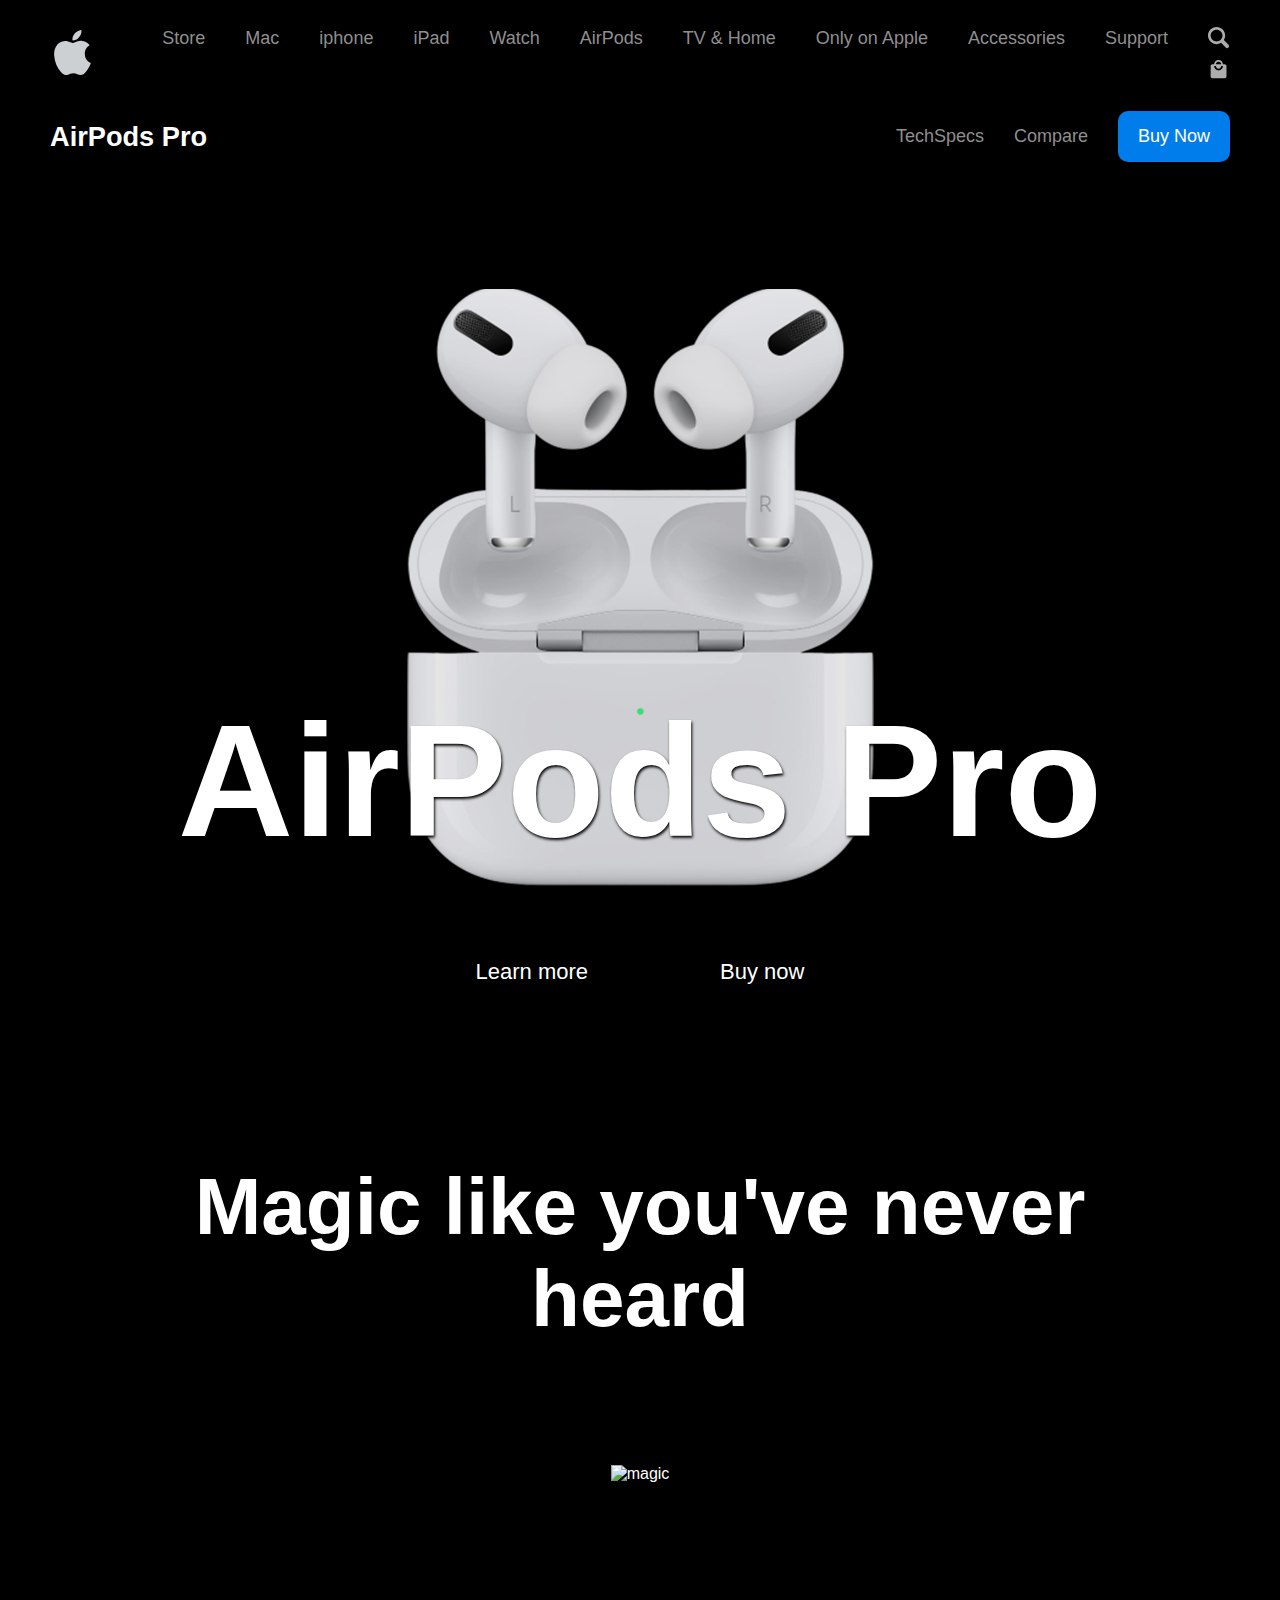
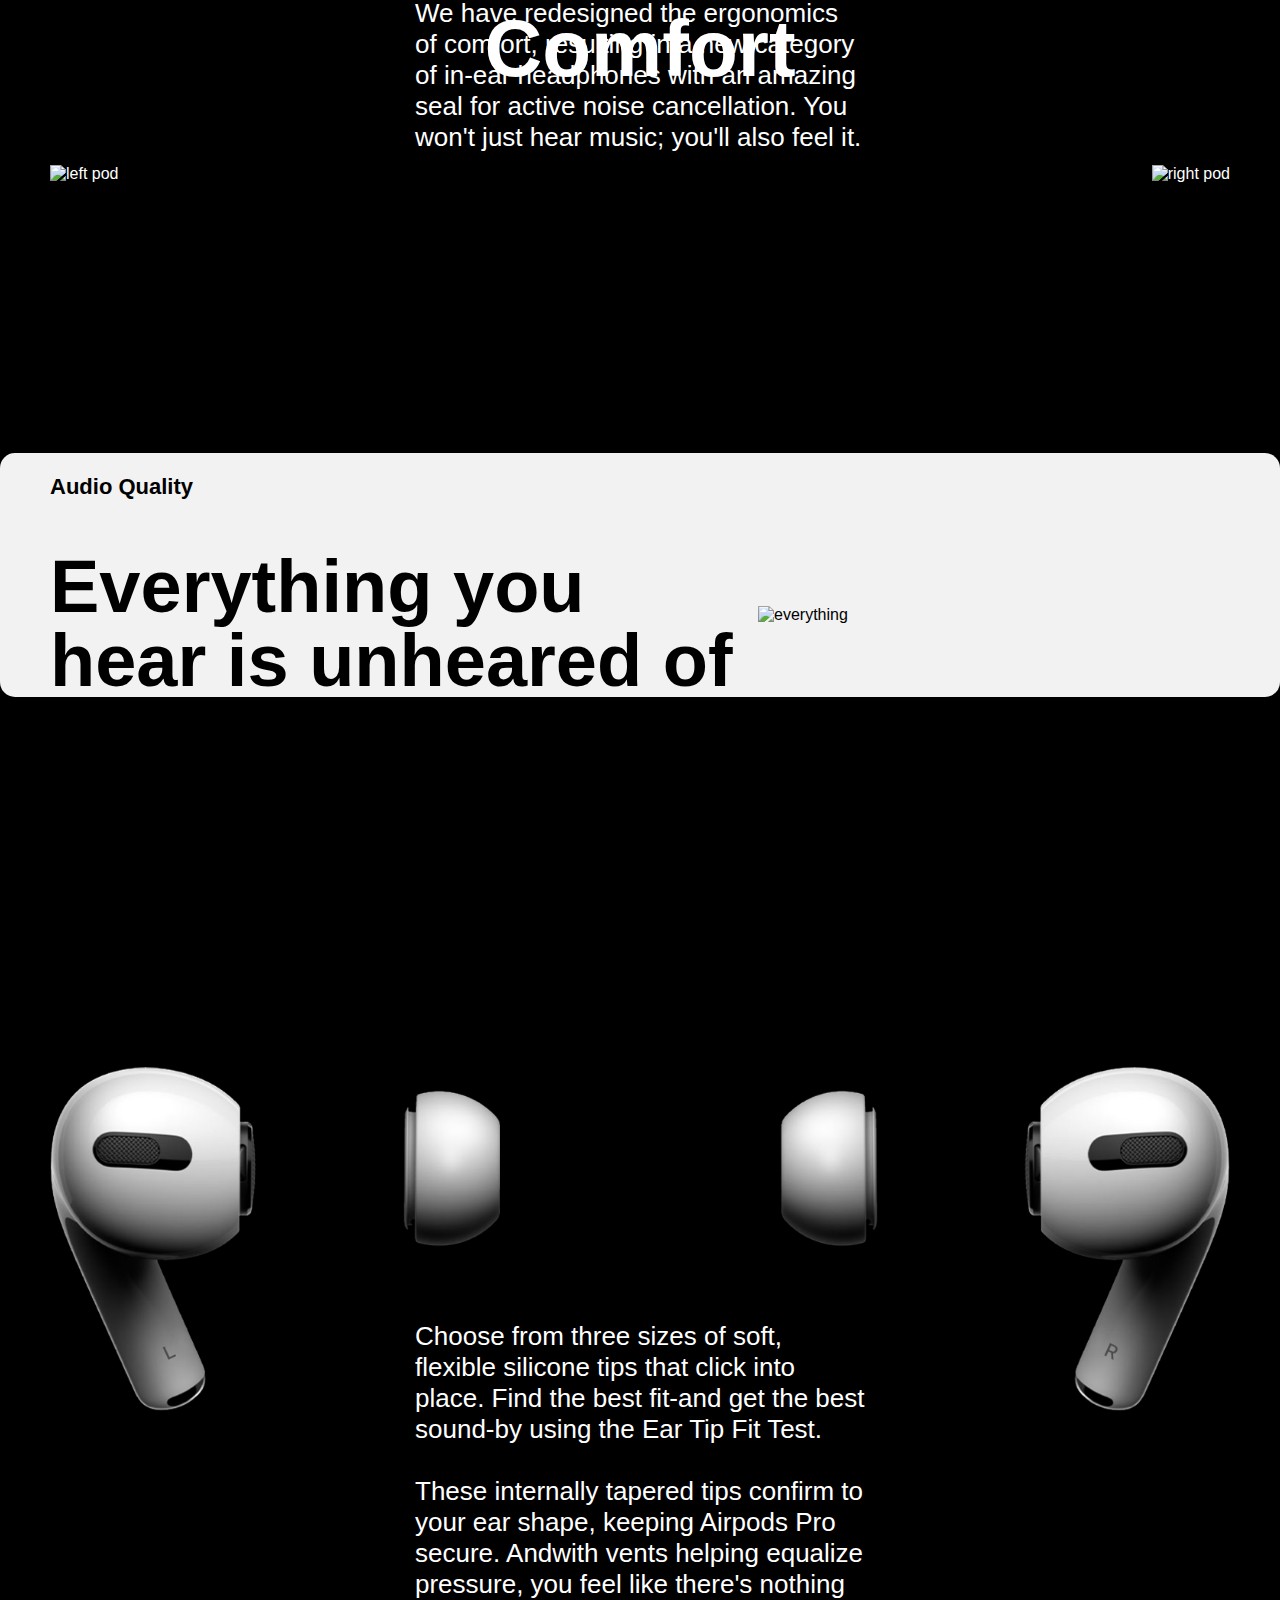
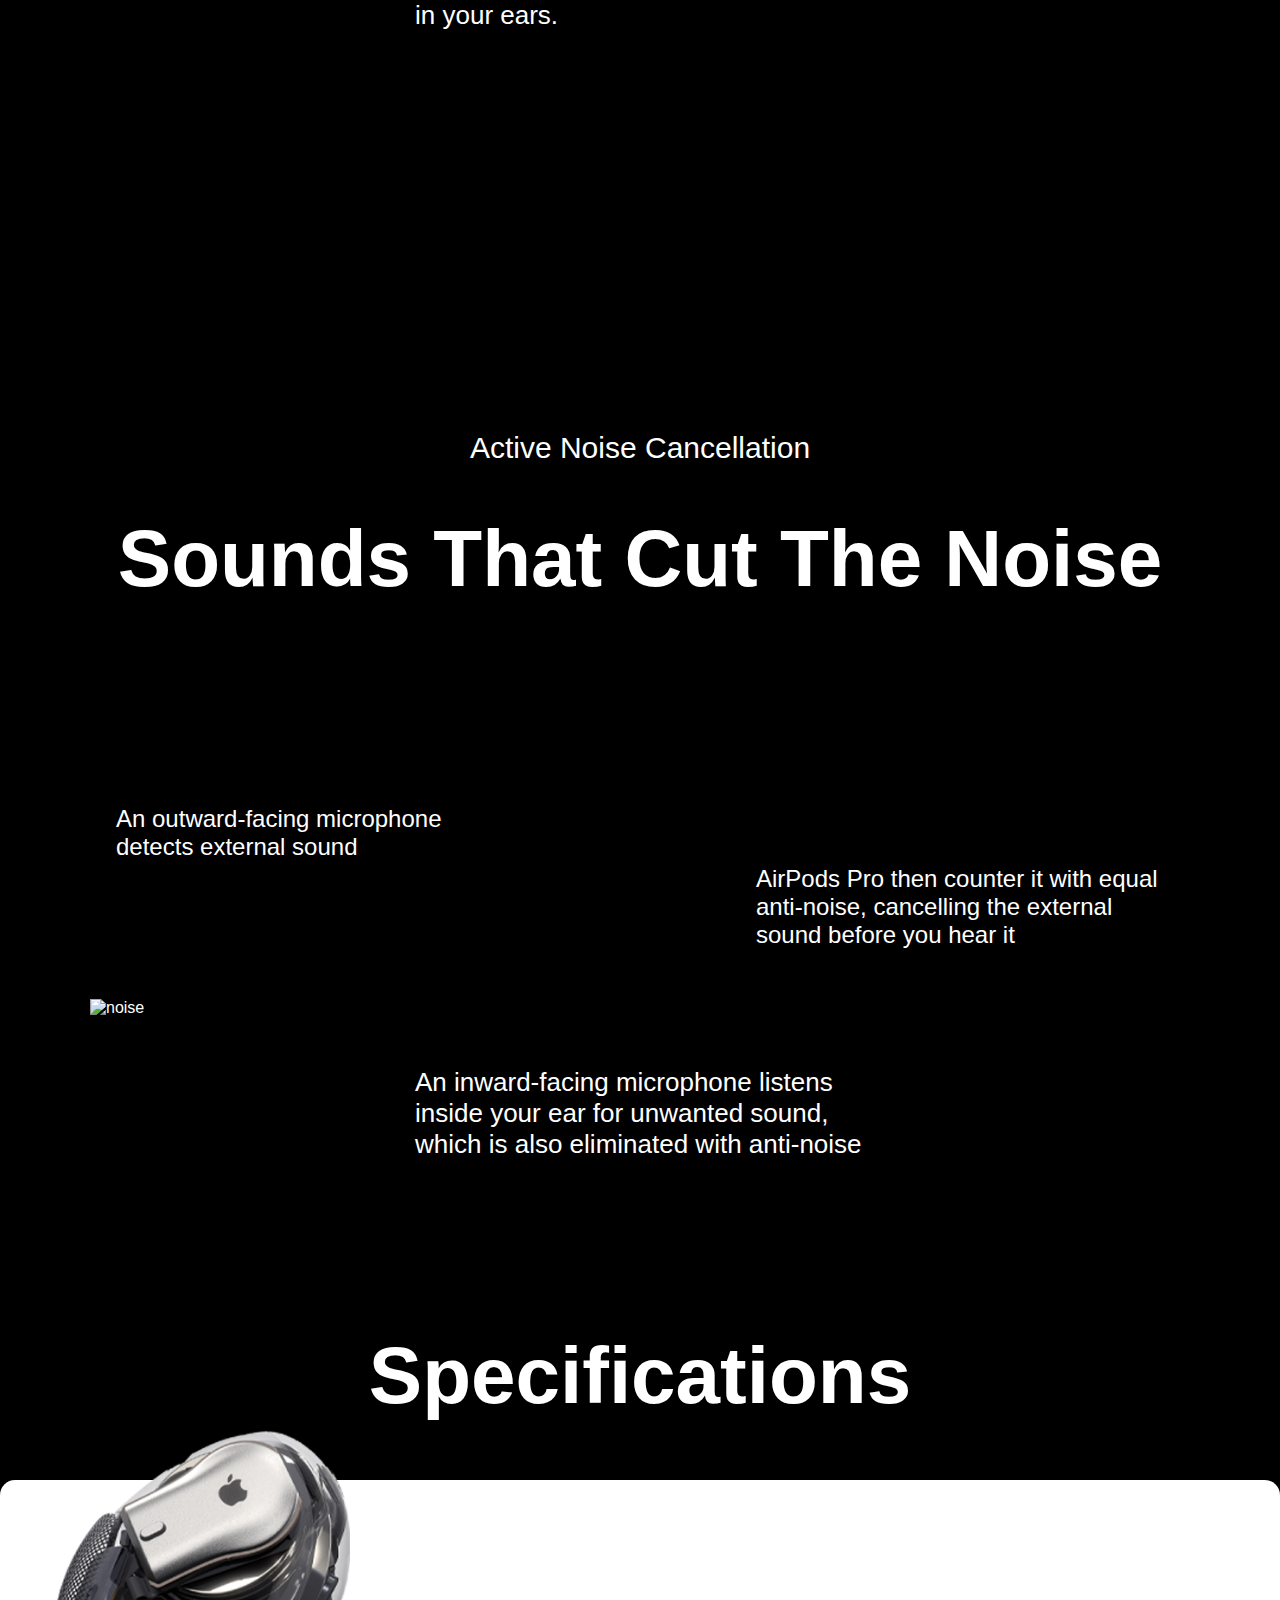
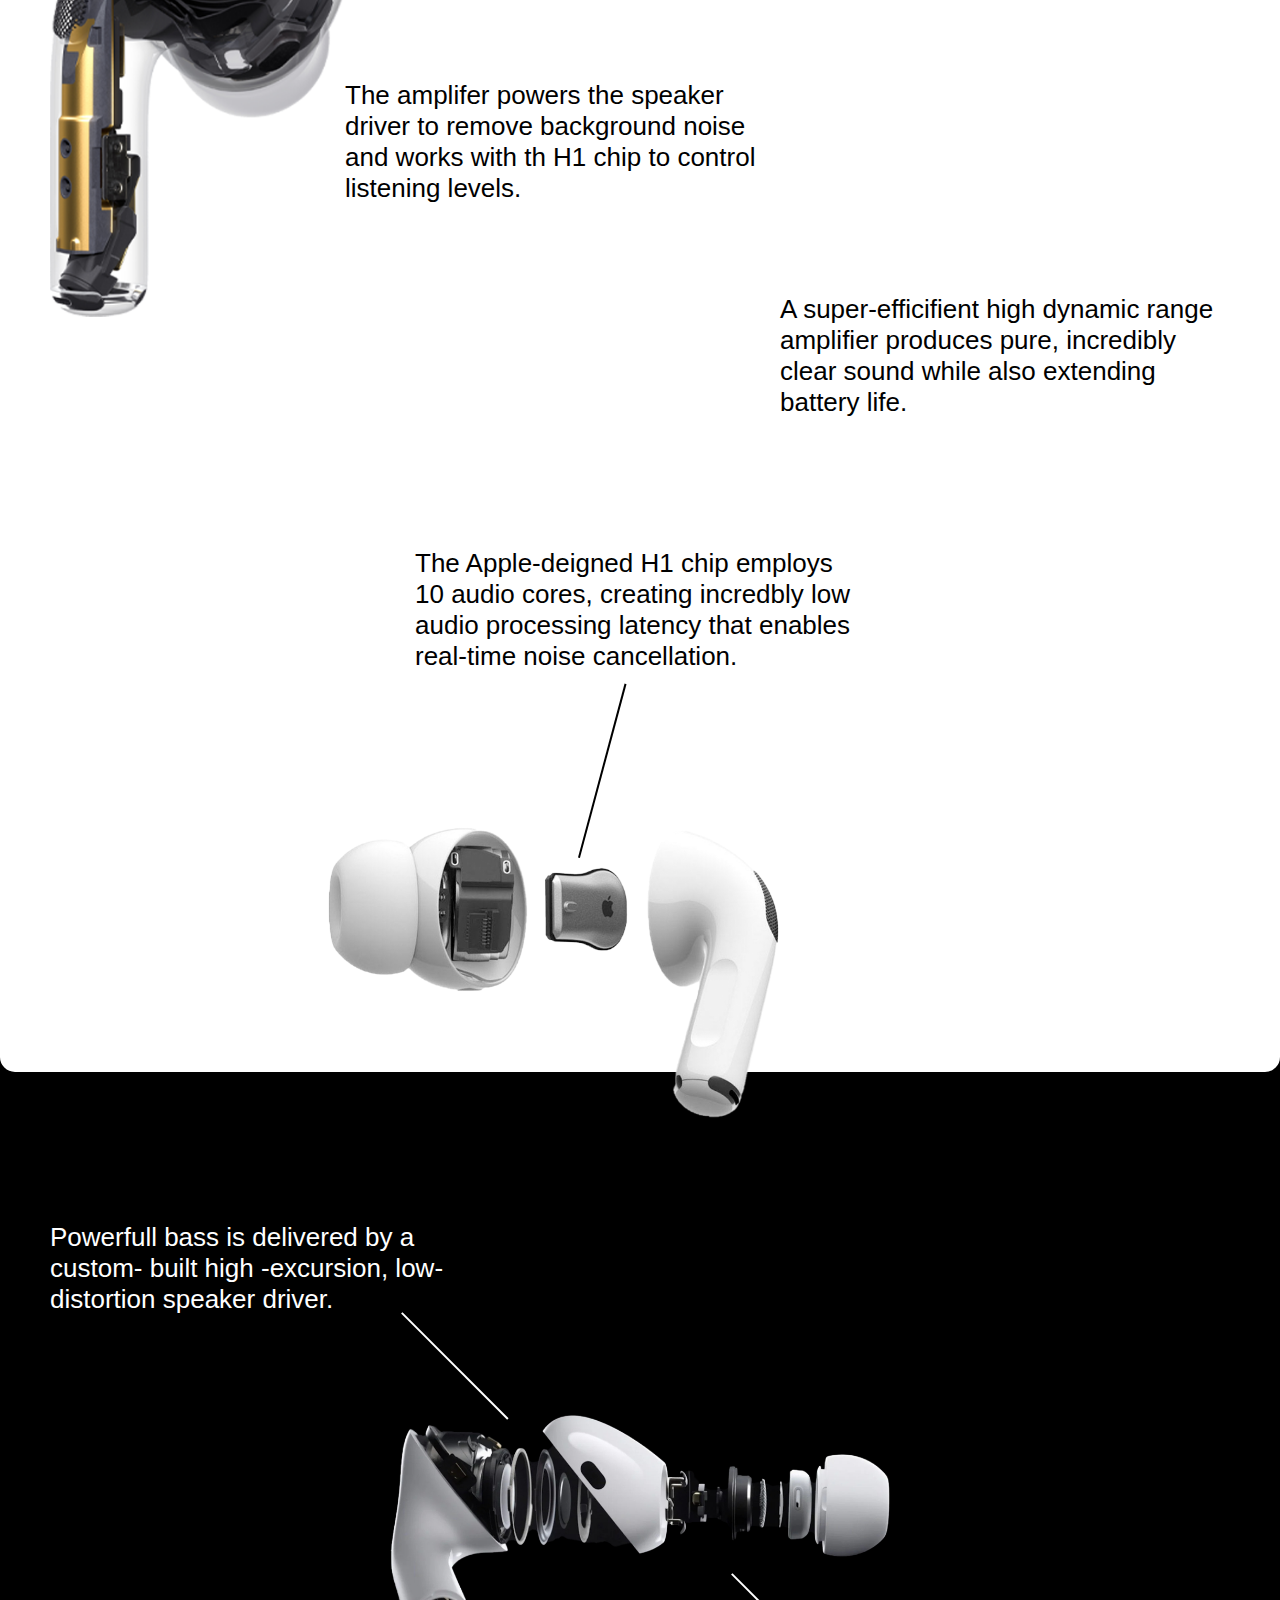
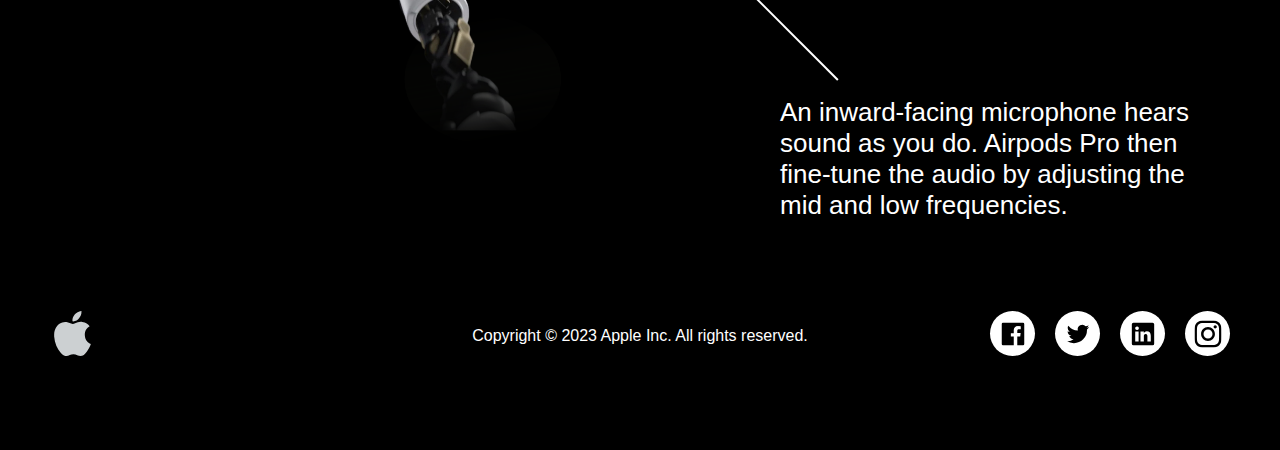
==== commit 16817958: "go" ====
--- a/index.html
+++ b/index.html
@@ -301,6 +301,22 @@
                         </div>
                     </div>
                 </section>
+
+                <section class="bass-micro-container">
+                    <div class="bass-micro-block">
+                        <p class="bass-micro-first-text">
+                            Powerfull bass is delivered by a custom- built high -excursion, low- distortion speaker driver.
+                        </p>
+                        <div class="bass-micro-img">
+                            <span class="line-to-first-text"></span>
+                            <span class="line-to-second-text"></span>
+                            <img src="img/bass-micro.png" alt="bass-micro">
+                        </div>
+                        <p class="bass-micro-second-text">
+                            An inward-facing microphone hears sound as you do. Airpods Pro then fine-tune the audio by adjusting the mid and low frequencies.
+                        </p>
+                    </div>
+                </section>
             </div>
 
             <footer class="footer">
--- a/css/style.css
+++ b/css/style.css
@@ -447,6 +447,11 @@
     .right-pod {
         align-self: flex-end;
     }
+
+    .magic-comfort-container {
+        padding-bottom: 100px;
+    }
+
 }
 
 @media (max-width: 600px) {
@@ -646,6 +651,10 @@
     .right-pod {
         align-self: flex-end;
     }
+
+    .sizes-container {
+        padding: 150px 0 0 0;
+    }
 }
 
 @media (max-width: 600px) {
@@ -664,9 +673,7 @@
         max-width: 200px;
     }
 
-    .sizes-container {
-        padding: 150px 0;
-    }
+    
 }
 
 @media (max-width: 350px) {
@@ -848,7 +855,6 @@
     max-width: 1200px;
     padding: 0 50px;
     margin: 0 auto;
-    border: 1px solid red;
     position: relative;
 }
 
@@ -856,7 +862,6 @@
     width: 100%;
     display: flex;
     flex-direction: column;
-    border: 1px solid blue;
     font-size: 26px;
     align-items: center;
 }
@@ -996,7 +1001,127 @@
 }
 
 /*
-*****************************************************************************************************************************************************************************************************************************************************
+***************************************************************************************************************************************************************************************************************************************************
+***BASS-MICRO***********************************************************************************************************************************************************************************************************************************************************************************************************************
+*/
+
+.bass-micro-container {
+    width: 100%;
+    background-color: #000;
+    color: #fff;
+    padding-top: 150px;
+}
+
+.bass-micro-block {
+    max-width: 1200px;
+    margin: 0 auto;
+    display: flex;
+    flex-direction: column;
+    align-items: center;
+    padding: 0 50px;
+}
+
+.bass-micro-block p {
+    width: 450px;
+    font-size: 26px;
+}
+
+.bass-micro-img {
+    max-width: 500px;
+    margin-top: 100px;
+    margin-bottom: -50px;
+    position: relative;
+}
+
+.bass-micro-img img {
+    width: 100%;
+    height: auto;
+}
+
+.bass-micro-first-text {
+    align-self: flex-start;
+}
+
+.bass-micro-second-text {
+    align-self: flex-end;
+}
+
+.line-to-first-text,
+.line-to-second-text {
+    position: absolute;
+    width: 150px;
+    height: 1.5px;
+    background-color: #fff;
+    transform: rotate(45deg);
+}
+
+.line-to-first-text {
+    left: -10px;
+    top: -50px;
+}
+
+.line-to-second-text {
+    right: 30px;
+    bottom: 120px;
+}
+
+@media(max-width: 840px) {
+    .bass-micro-block p {
+        width: 350px;
+        font-size: 26px;
+    }
+}
+
+@media(max-width: 620px) {
+    .bass-micro-block p {
+        width: 100%;
+        font-size: 26px;
+    }
+    
+    .line-to-first-text {
+        width: 100px;
+        left: 50px;
+    }
+
+    .line-to-second-text {
+        width: 130px;
+        bottom: 20px;
+        transform: rotate(70deg);
+    }
+
+    .bass-micro-second-text {
+        margin-top: 100px;
+    }
+
+}
+
+@media(max-width: 390px) {
+    .bass-micro-block p {
+        width: 100%;
+        font-size: 26px;
+    }
+    
+    .line-to-first-text {
+        width: 50px;
+        left: 20px;
+        transform: rotate(90deg);
+    }
+
+    .line-to-second-text {
+        width: 90px;
+        bottom: 20px;
+        transform: rotate(90deg);
+    }
+
+    .bass-micro-second-text {
+        margin-top: 100px;
+    }
+
+}
+
+
+/*
+***************************************************************************************************************************************************************************************************************************************************
 ***FOOTER*******************************************************************************************************************************************************************************************************************************************************************************************************************************
 */
 
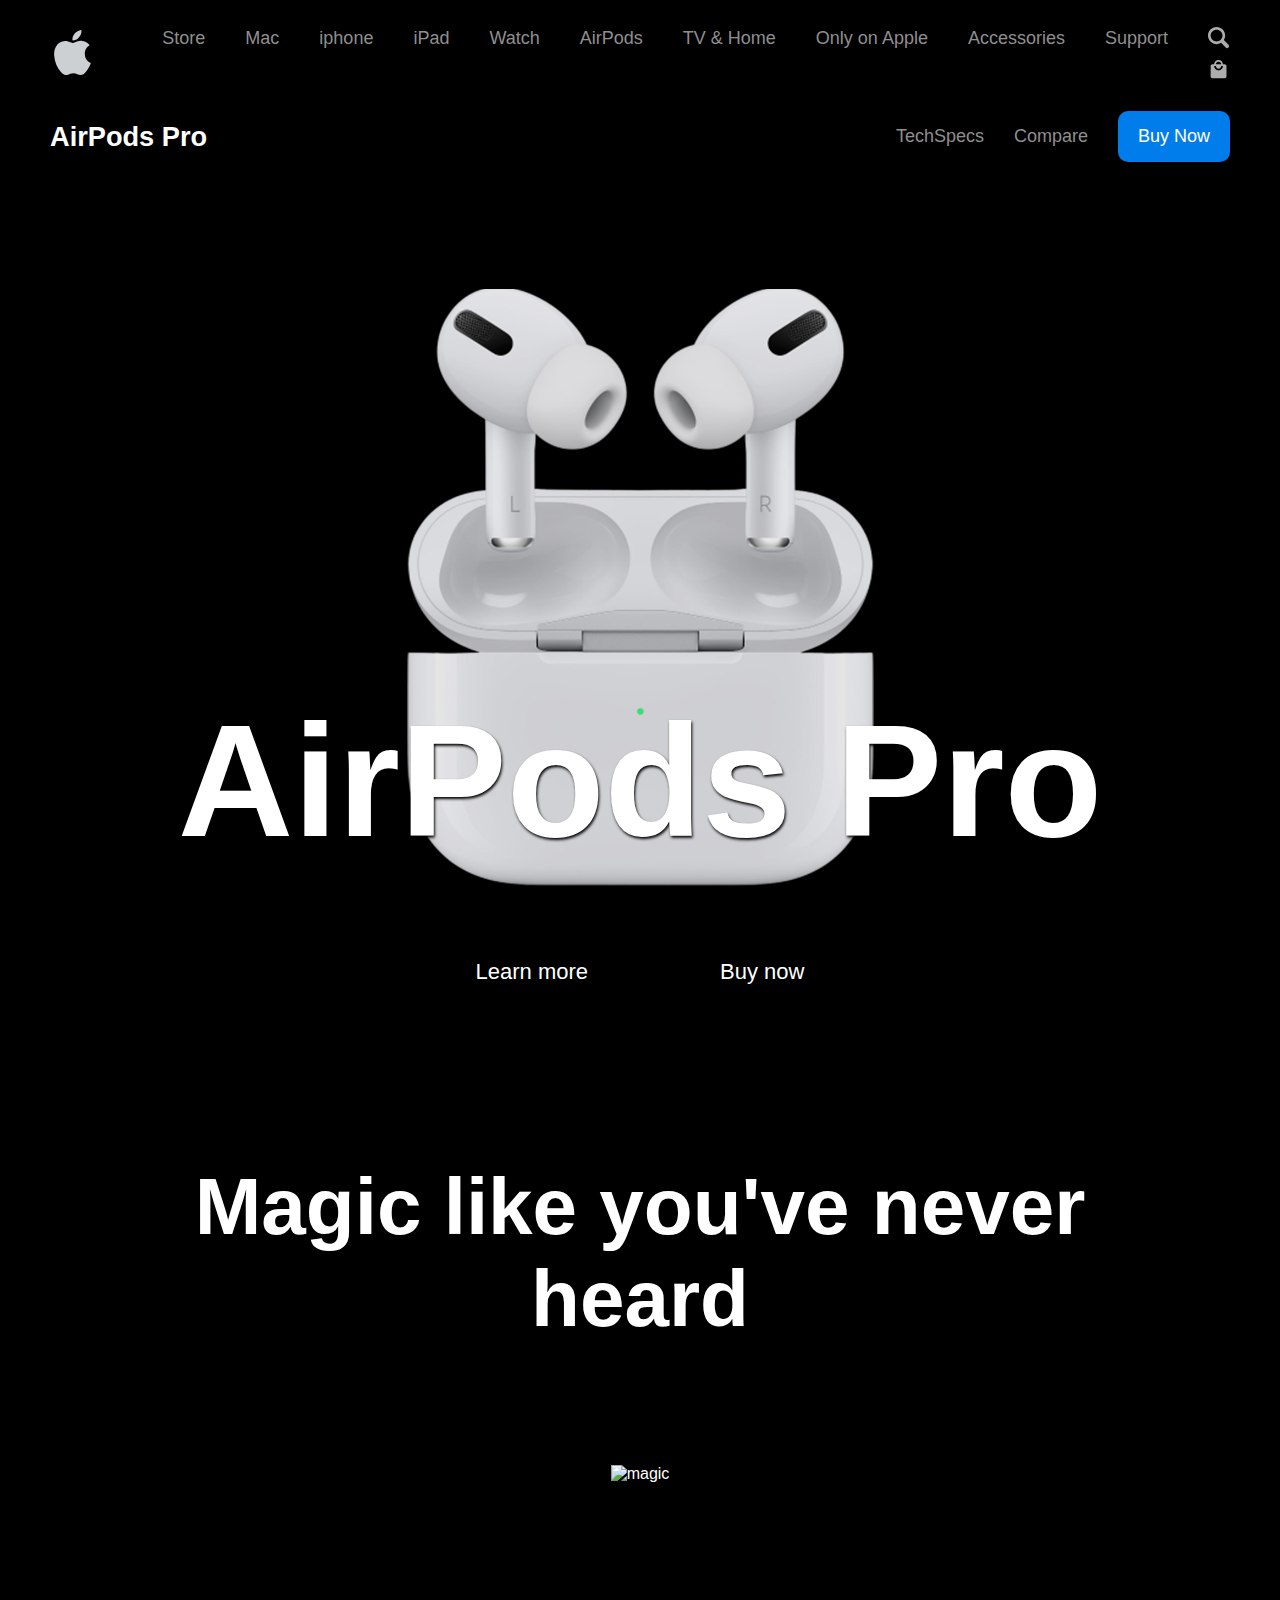
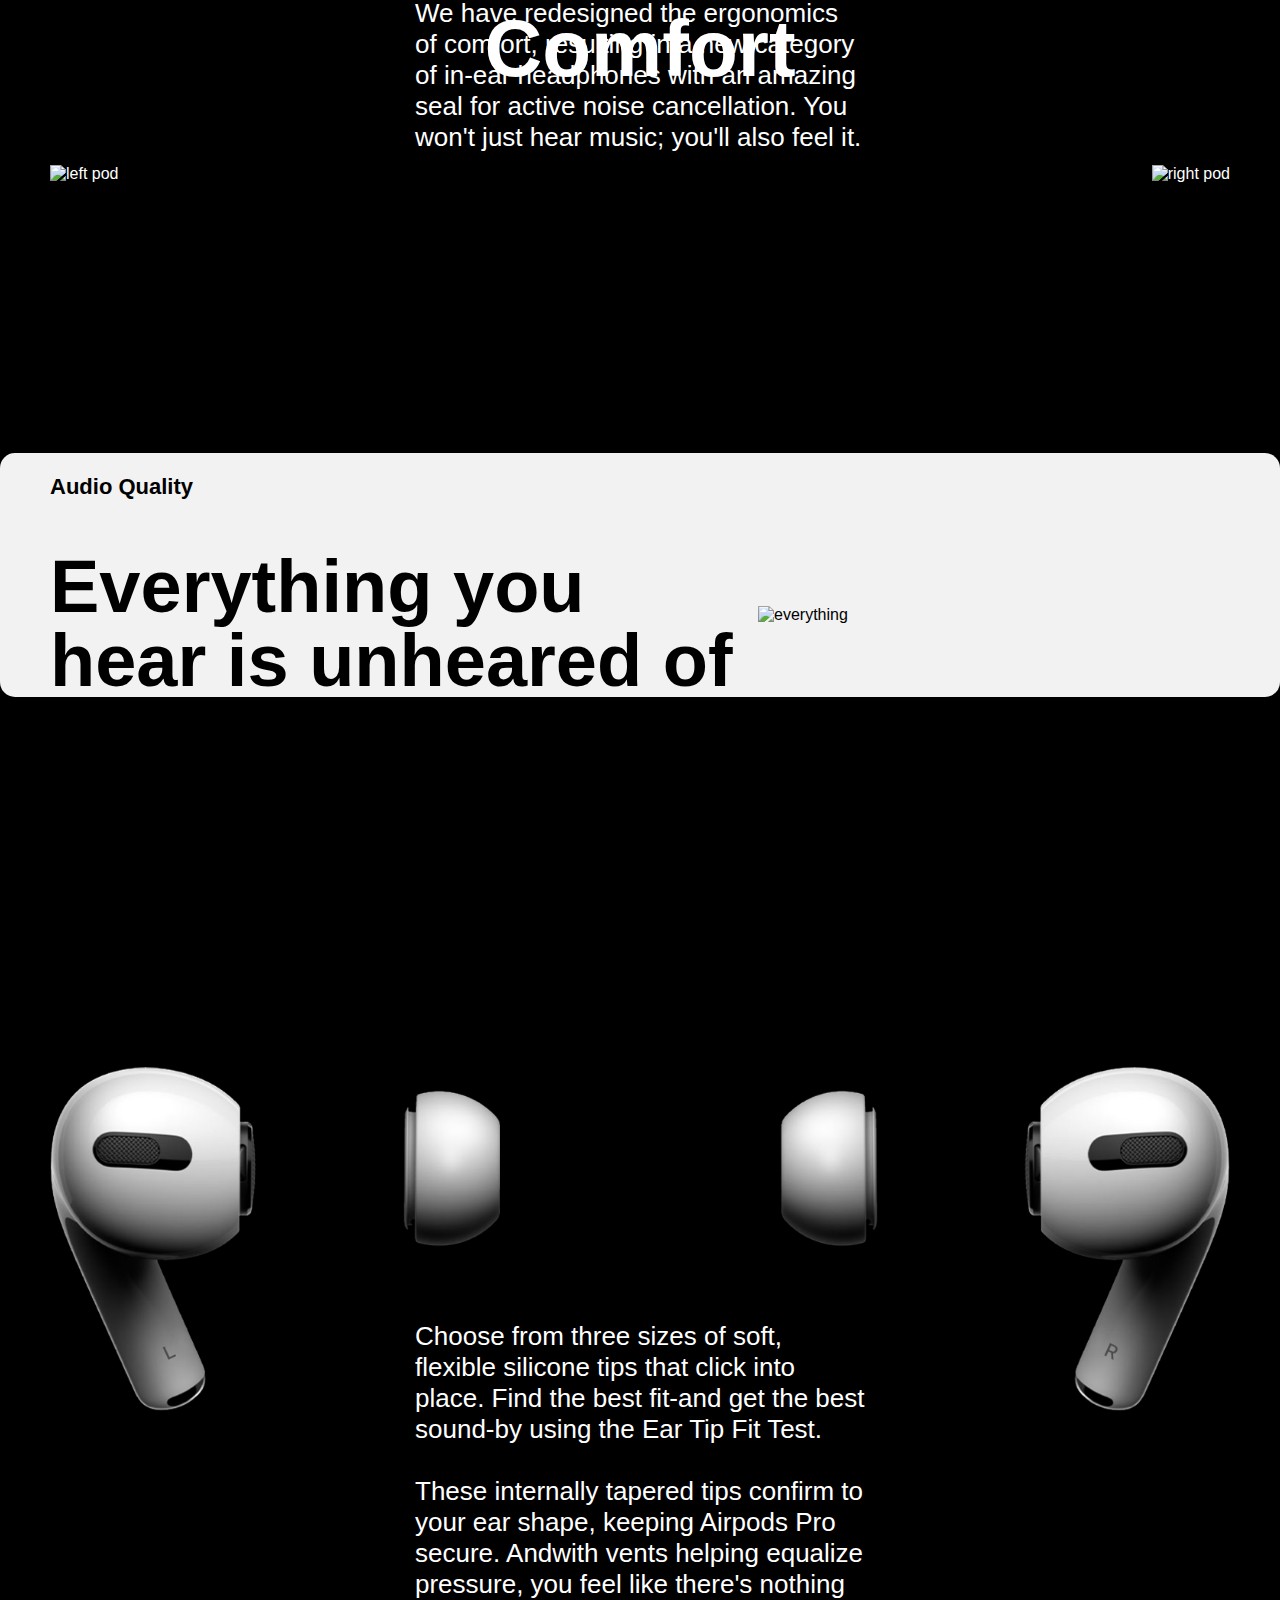
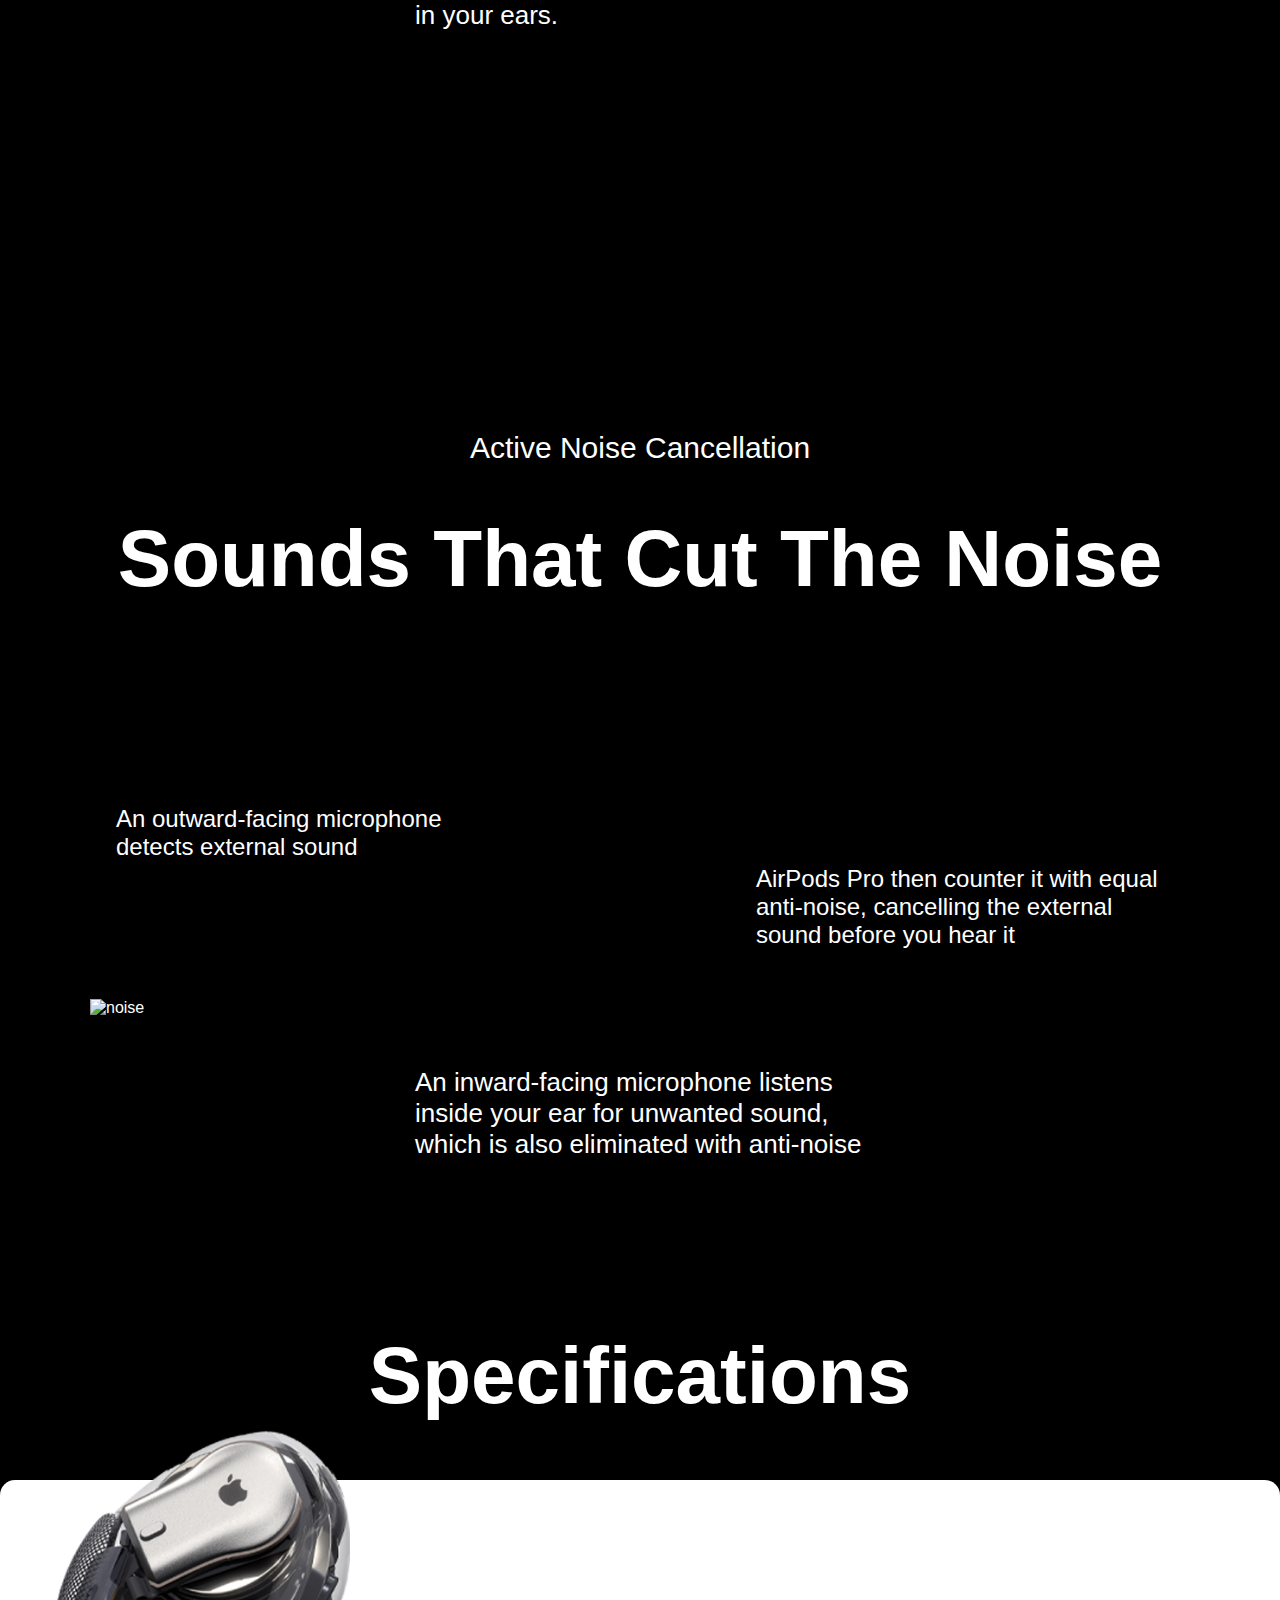
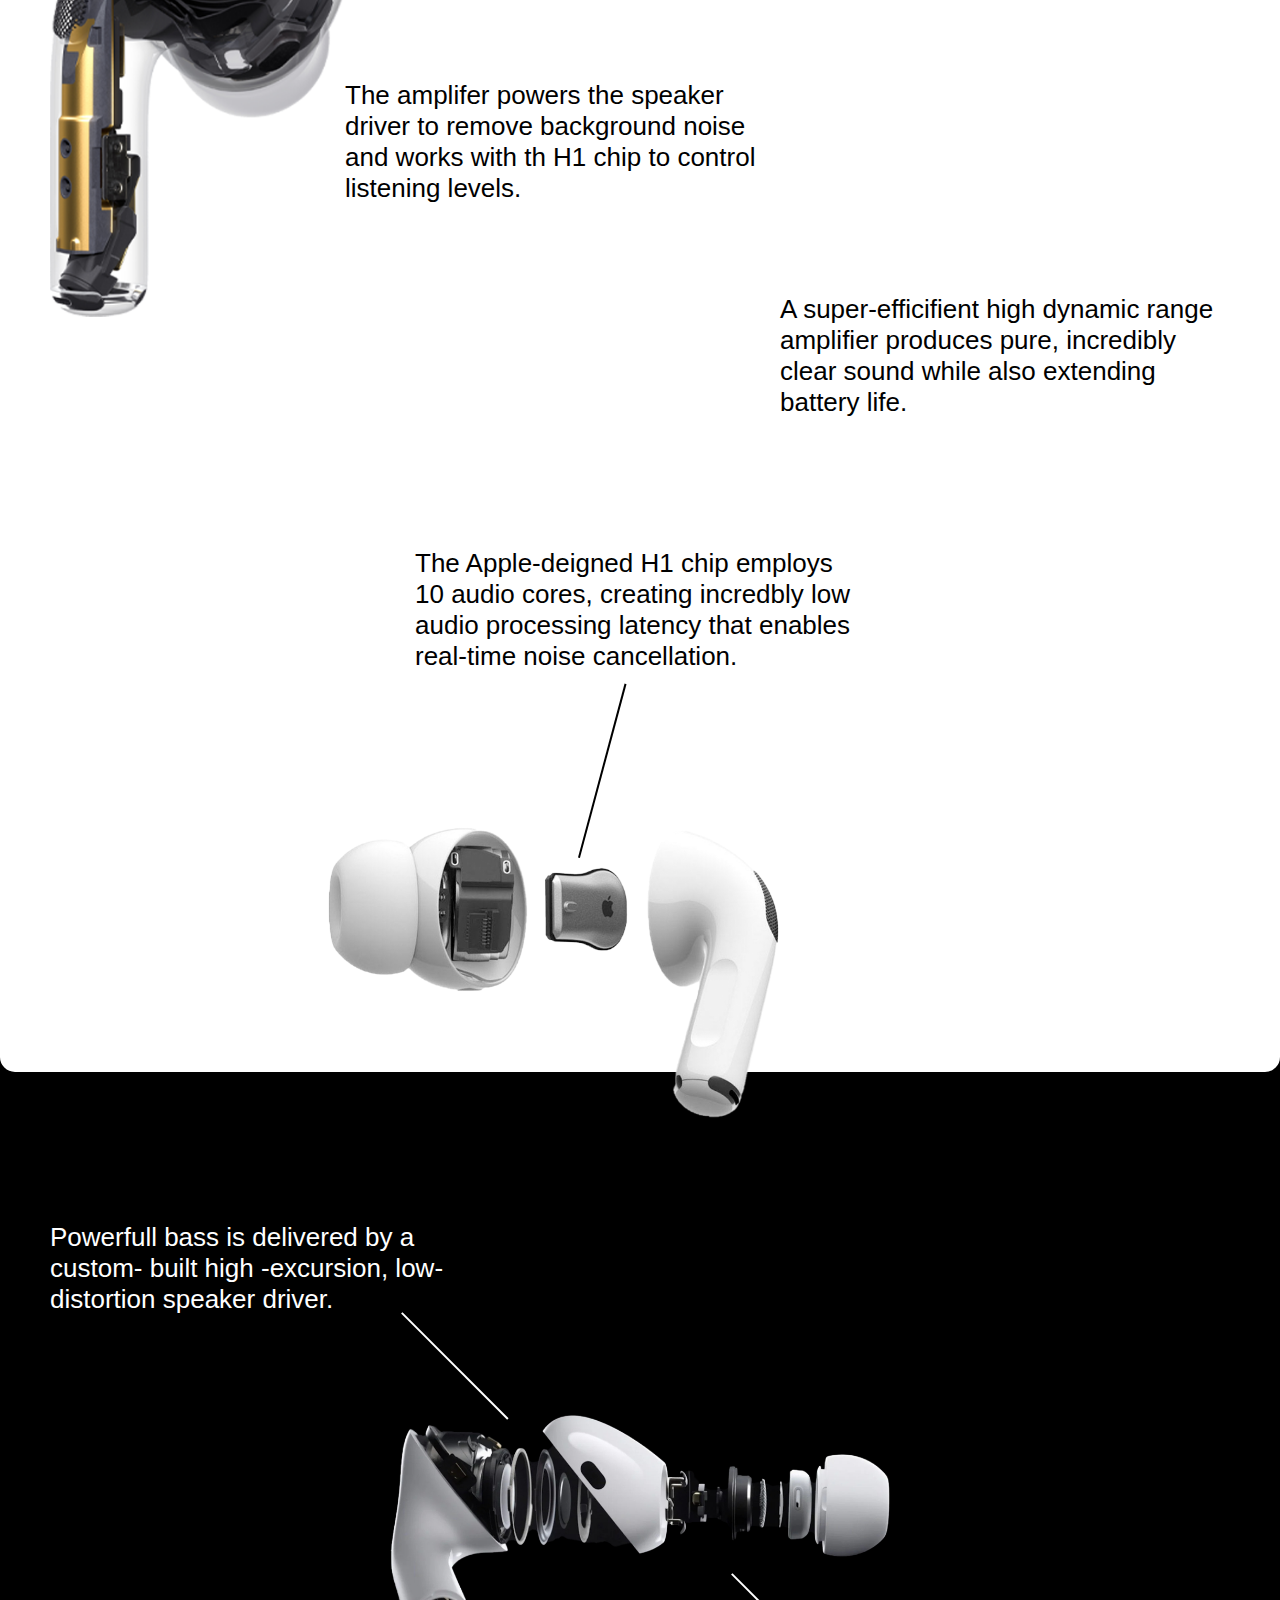
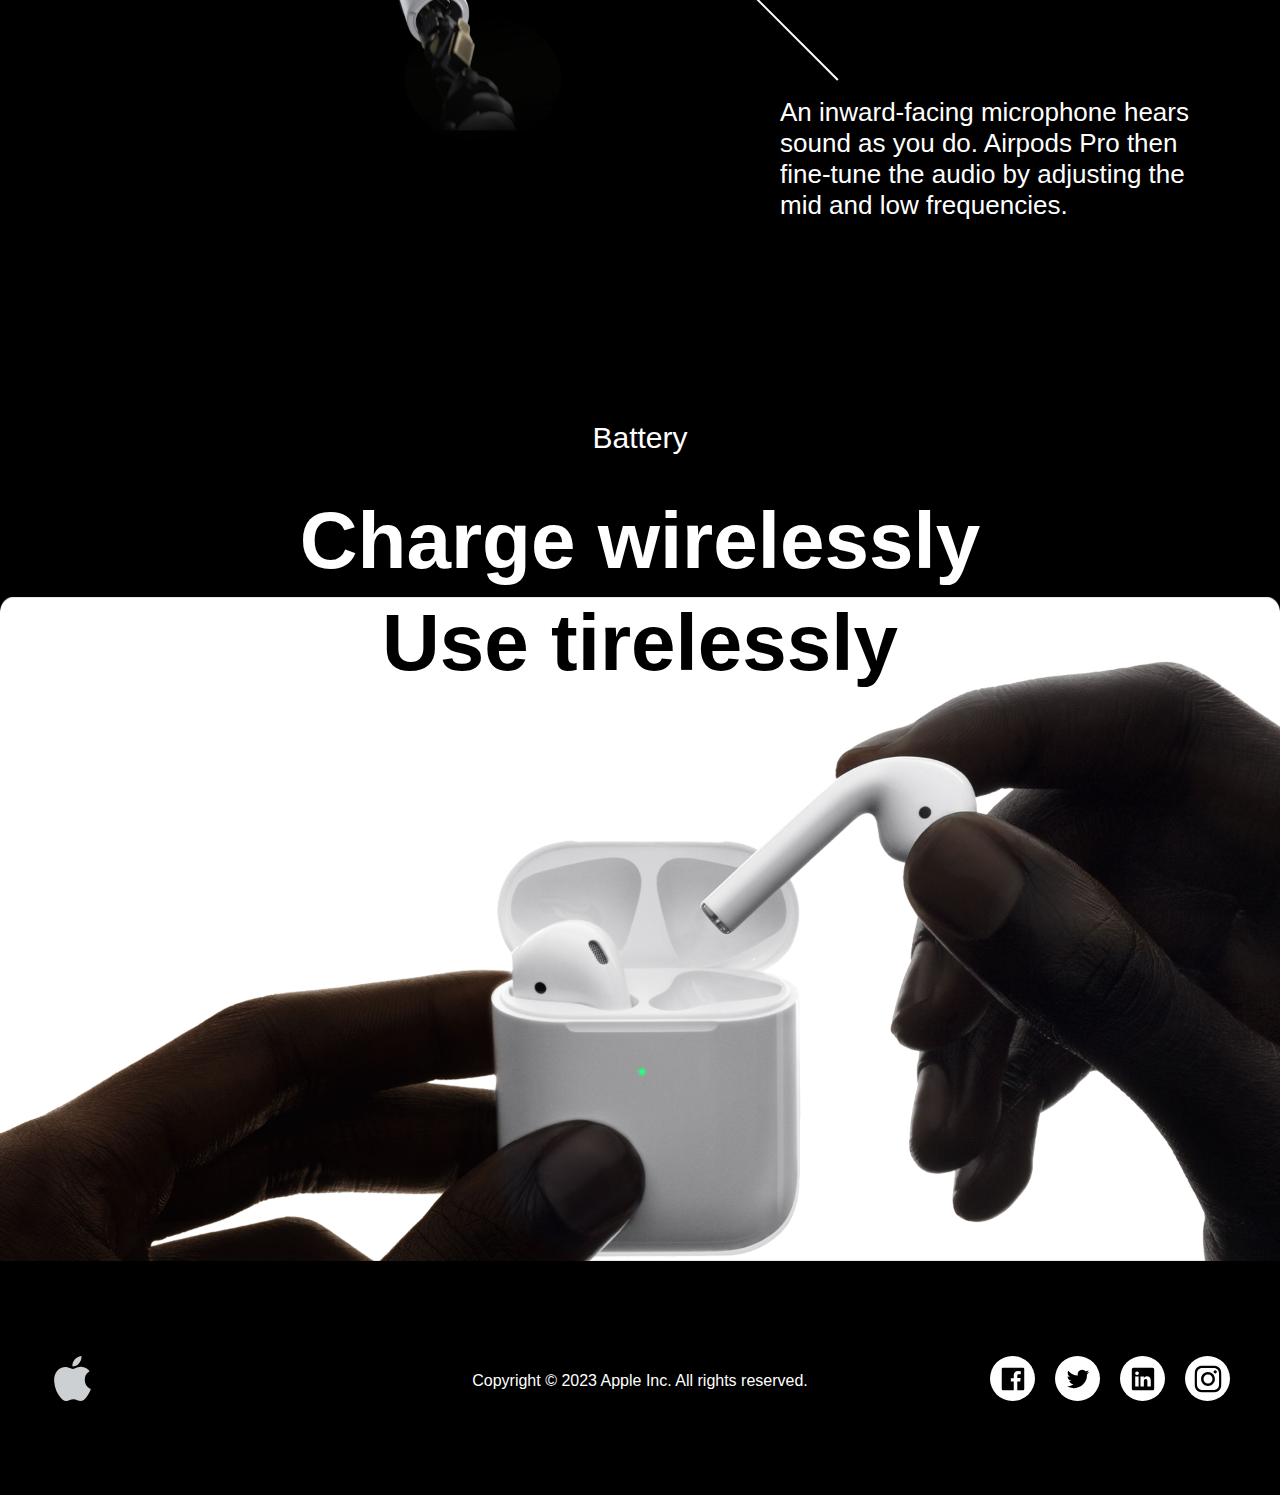
==== commit c4048a74: "go" ====
--- a/index.html
+++ b/index.html
@@ -316,6 +316,17 @@
                             An inward-facing microphone hears sound as you do. Airpods Pro then fine-tune the audio by adjusting the mid and low frequencies.
                         </p>
                     </div>
+                    <div class="bass-micro-end-text">
+                        <h6>Battery</h6>
+                        <h2>Charge wirelessly</h2>    
+                    </div>
+                </section>
+
+                <section class="use-tirelessly">
+                    <h2 class="use-tirelessly-title">Use tirelessly</h2>
+                    <div class="back-img">
+                        <img src="img/back.png" alt="img">
+                    </div>
                 </section>
             </div>
 
--- a/css/style.css
+++ b/css/style.css
@@ -70,7 +70,7 @@
     column-gap: 40px;
     align-items: center;
     flex-wrap: wrap;
-    justify-content: end;
+    justify-content: flex-end;
 }
 
 .menu-list ul li a {
@@ -383,9 +383,9 @@
 .magic-image-block img {
     width: 100%;
     -webkit-user-select: none;
-       -moz-user-select: none;
-        -ms-user-select: none;
-            user-select: none;
+    -moz-user-select: none;
+    -ms-user-select: none;
+    user-select: none;
 }
 
 /*******************************************************************************
@@ -418,9 +418,9 @@
     max-width: 450px;
     height: auto;
     -webkit-user-select: none;
-       -moz-user-select: none;
-        -ms-user-select: none;
-            user-select: none;
+    -moz-user-select: none;
+    -ms-user-select: none;
+    user-select: none;
 }
 
 .comfort-block-text {
@@ -451,7 +451,6 @@
     .magic-comfort-container {
         padding-bottom: 100px;
     }
-
 }
 
 @media (max-width: 600px) {
@@ -557,9 +556,9 @@
     position: relative;
     top: 4px;
     -webkit-user-select: none;
-       -moz-user-select: none;
-        -ms-user-select: none;
-            user-select: none;
+    -moz-user-select: none;
+    -ms-user-select: none;
+    user-select: none;
 }
 
 .everything-img img {
@@ -622,9 +621,9 @@
     max-width: 450px;
     height: auto;
     -webkit-user-select: none;
-       -moz-user-select: none;
-        -ms-user-select: none;
-            user-select: none;
+    -moz-user-select: none;
+    -ms-user-select: none;
+    user-select: none;
 }
 
 .sizes-block-text {
@@ -672,8 +671,6 @@
     .right-pod {
         max-width: 200px;
     }
-
-    
 }
 
 @media (max-width: 350px) {
@@ -726,7 +723,6 @@
     .cut-noise-text-block {
         font-size: 10px;
     }
-    
 }
 
 @media (max-width: 338px) {
@@ -750,17 +746,15 @@
     flex: 100%;
     margin-top: 50px;
     -webkit-user-select: none;
-       -moz-user-select: none;
-        -ms-user-select: none;
-            user-select: none;
+    -moz-user-select: none;
+    -ms-user-select: none;
+    user-select: none;
 }
 
 .cut-noise-maincontent-image img {
     width: 100%;
     height: auto;
 }
-
-
 
 .cut-noise-maincontent-first-text,
 .cut-noise-maincontent-second-text {
@@ -784,7 +778,7 @@
     font-size: 26px;
 }
 
-@media(max-width: 1000px) {
+@media (max-width: 1000px) {
     .cut-noise-maincontent-block {
         flex-direction: column;
     }
@@ -799,7 +793,7 @@
     }
 }
 
-@media(max-width: 500px) {
+@media (max-width: 500px) {
     .cut-noise-maincontent-block {
         margin-top: 100px;
     }
@@ -807,7 +801,6 @@
     .cut-noise {
         padding-top: 100px;
     }
-
 }
 
 /*
@@ -899,15 +892,16 @@
     left: 45%;
     transform: translate(-55%, 0);
     width: 450px;
+    z-index: 999;
 }
 
 .specifications-first-img img,
 .specifications-second-img img {
     width: 100%;
     -webkit-user-select: none;
-       -moz-user-select: none;
-        -ms-user-select: none;
-            user-select: none;
+    -moz-user-select: none;
+    -ms-user-select: none;
+    user-select: none;
 }
 
 .line-to-chip {
@@ -921,13 +915,13 @@
     transform: rotate(-75deg);
 }
 
-@media(max-width: 1200px) {
+@media (max-width: 1200px) {
     .specifications-first-text {
         left: 0;
     }
 }
 
-@media(max-width: 1050px) {
+@media (max-width: 1050px) {
     .specifications-second-text {
         margin-top: 60px;
         margin-bottom: 80px;
@@ -939,7 +933,7 @@
     }
 }
 
-@media(max-width: 860px) {
+@media (max-width: 860px) {
     .specifications-first-text {
         align-self: flex-end;
         left: 0px;
@@ -950,7 +944,7 @@
     }
 }
 
-@media(max-width: 680px) {
+@media (max-width: 680px) {
     .specifications-main-content-text p {
         width: 350px;
     }
@@ -963,11 +957,10 @@
 
     .specifications-container {
         padding-bottom: 350px;
-        
-    }
-}
-
-@media(max-width: 550px) {
+    }
+}
+
+@media (max-width: 550px) {
     .specifications-first-img {
         width: 200px;
     }
@@ -986,7 +979,7 @@
     }
 
     .specifications-container {
-        padding-bottom: 300px;   
+        padding-bottom: 300px;
     }
 
     .line-to-chip {
@@ -994,7 +987,7 @@
     }
 }
 
-@media(max-width:380px){
+@media (max-width: 380px) {
     .specifications-second-img {
         width: 250px;
     }
@@ -1010,6 +1003,7 @@
     background-color: #000;
     color: #fff;
     padding-top: 150px;
+    position: relative;
 }
 
 .bass-micro-block {
@@ -1065,19 +1059,47 @@
     bottom: 120px;
 }
 
-@media(max-width: 840px) {
+.bass-micro-end-text {
+    max-width: 1200px;
+    margin: 0 auto;
+    padding: 0 50px;
+    margin-top: 200px;
+    font-size: 20px;
+    text-align: center;
+}
+
+.bass-micro-end-text h6 {
+    font-weight: normal;
+    font-size: 1.5em;
+}
+
+.bass-micro-container h2 {
+    margin-top: 50px;
+    line-height: 90%;
+    font-size: 4em;
+    margin-bottom: 20px;
+}
+
+@media (max-width: 840px) {
     .bass-micro-block p {
         width: 350px;
         font-size: 26px;
     }
 }
 
-@media(max-width: 620px) {
+@media (max-width: 620px) {
+    .bass-micro-container h2 {
+        margin-top: 30px;
+    }
+    .bass-micro-end-text {
+        margin-top: 120px;
+    }
+
     .bass-micro-block p {
         width: 100%;
         font-size: 26px;
     }
-    
+
     .line-to-first-text {
         width: 100px;
         left: 50px;
@@ -1092,15 +1114,14 @@
     .bass-micro-second-text {
         margin-top: 100px;
     }
-
-}
-
-@media(max-width: 390px) {
+}
+
+@media (max-width: 390px) {
     .bass-micro-block p {
         width: 100%;
         font-size: 26px;
     }
-    
+
     .line-to-first-text {
         width: 50px;
         left: 20px;
@@ -1116,9 +1137,59 @@
     .bass-micro-second-text {
         margin-top: 100px;
     }
-
-}
-
+}
+
+/*******************************************************************************
+********************************************************************************
+*******************************************************************************/
+.back-img {
+    width: 100%;
+}
+
+.back-img img {
+    width: 100%;
+    height: auto;
+}
+
+.use-tirelessly {
+    text-align: center;
+    font-size: 20px;
+    position: relative;
+}
+
+.use-tirelessly-title {
+    font-size: 4em;
+    position: absolute;
+    top: 0;
+    left: 50%;
+    transform: translate(-50%, 0);
+    width: 100%;
+}
+
+@media (max-width: 730px) {
+    .bass-micro-end-text,
+    .use-tirelessly {
+        font-size: 15px;
+    }
+}
+
+@media (max-width: 500px) {
+    .bass-micro-end-text,
+    .use-tirelessly {
+        font-size: 10px;
+    }
+}
+
+@media (max-width: 338px) {
+    .bass-micro-end-text,
+    .use-tirelessly {
+        font-size: 7px;
+    }
+}
+
+/*******************************************************************************
+********************************************************************************
+*******************************************************************************/
 
 /*
 ***************************************************************************************************************************************************************************************************************************************************
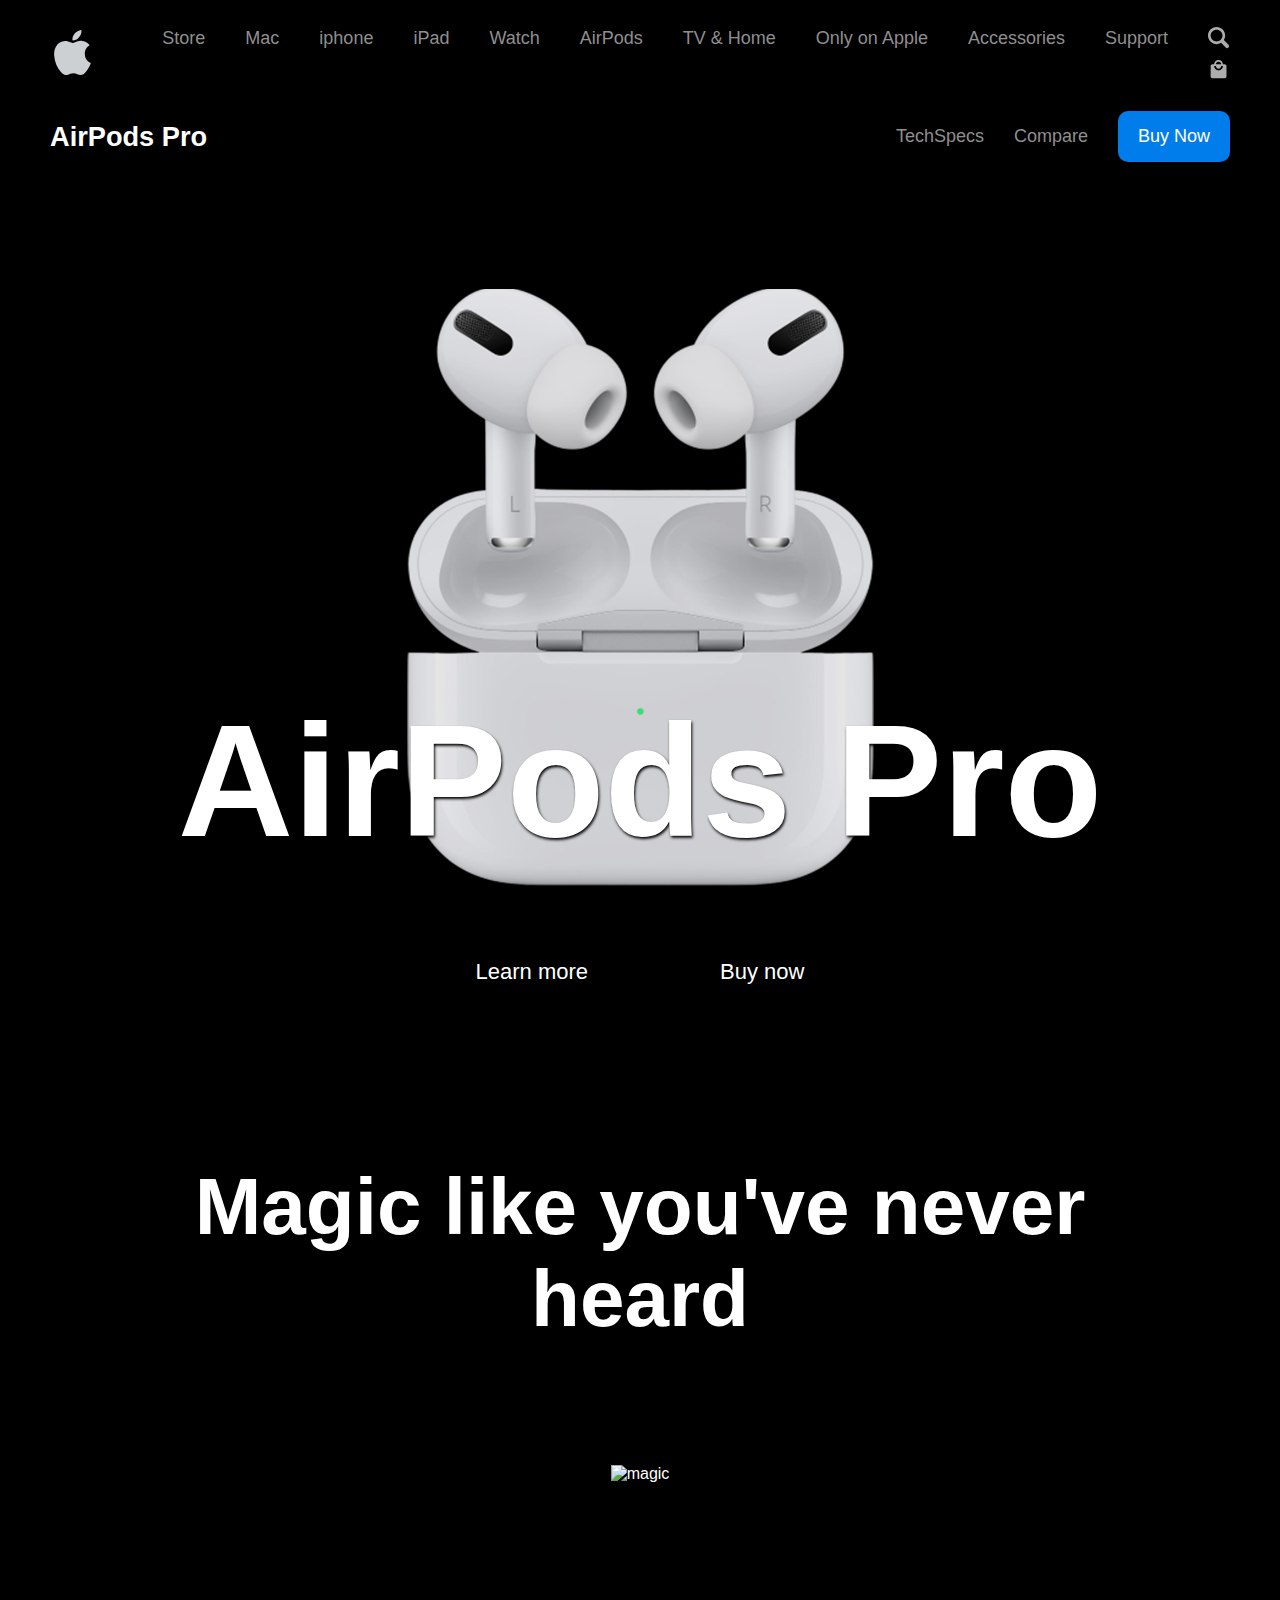
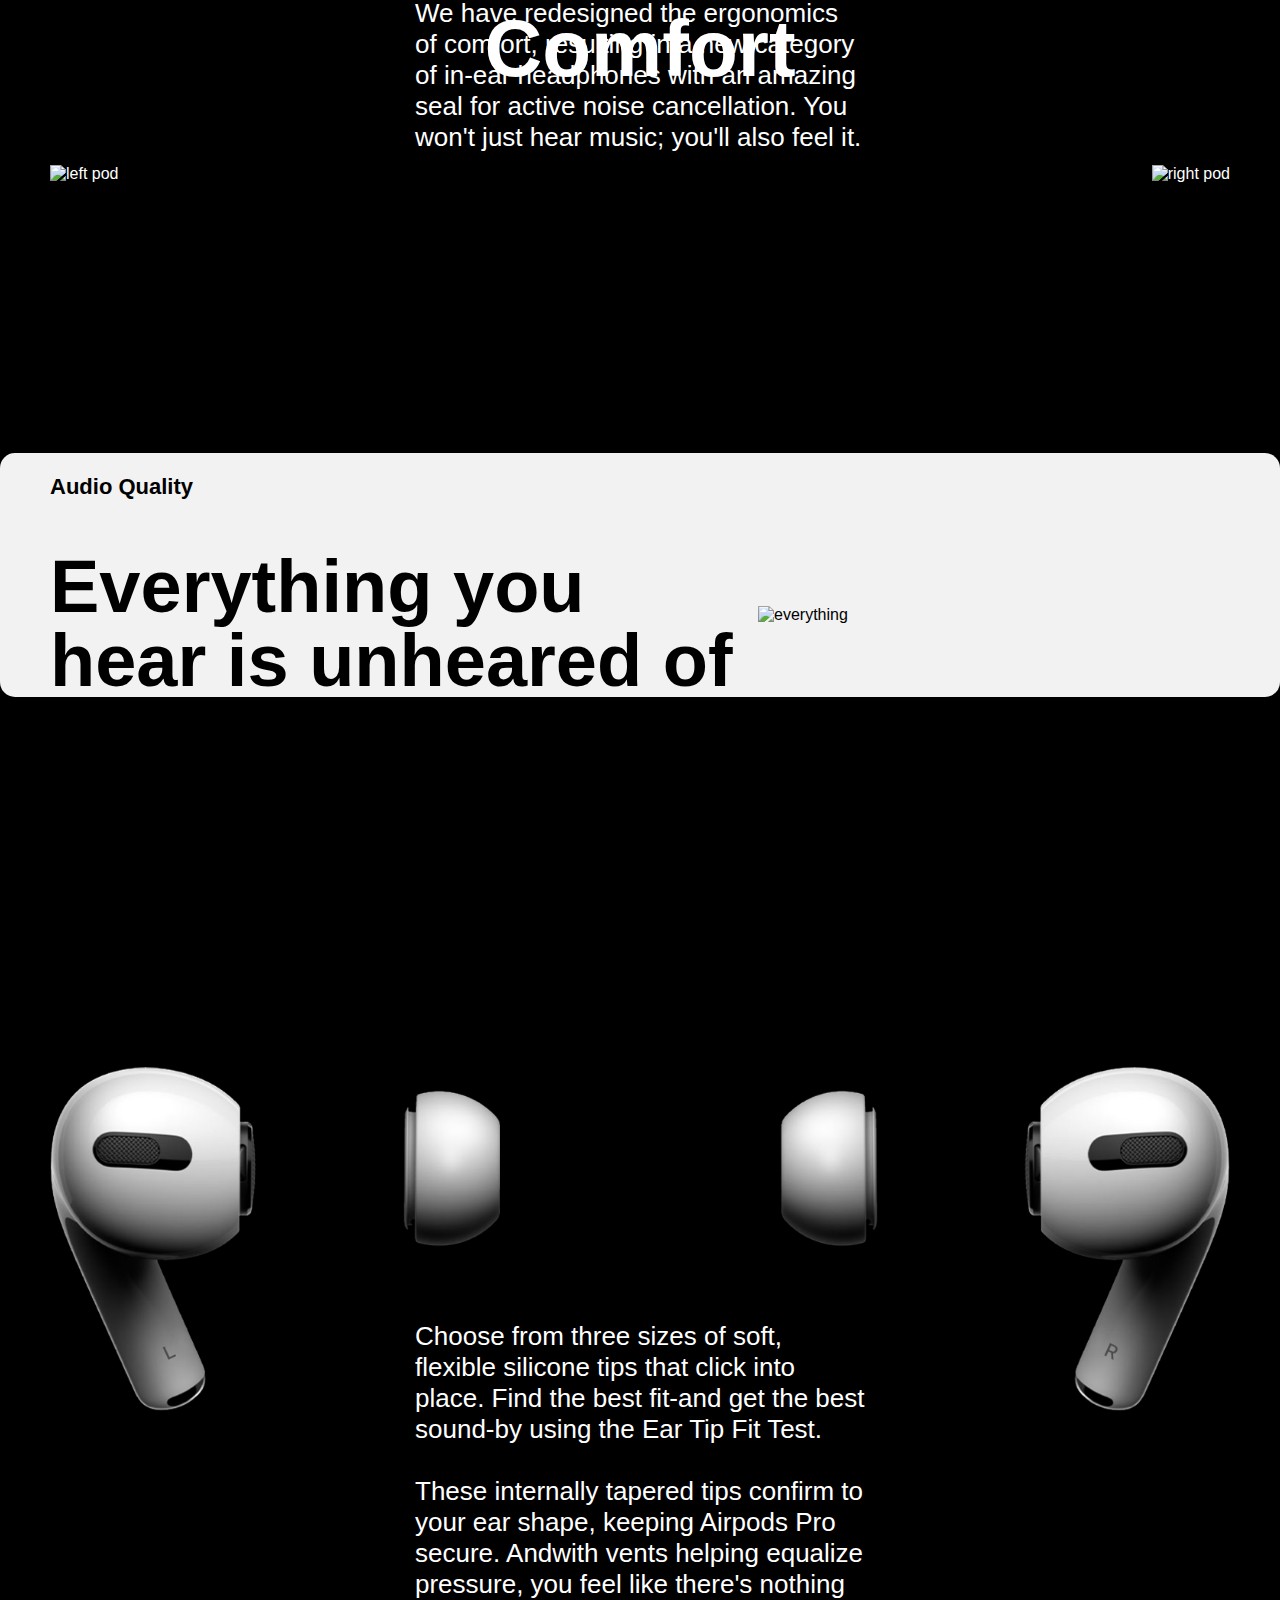
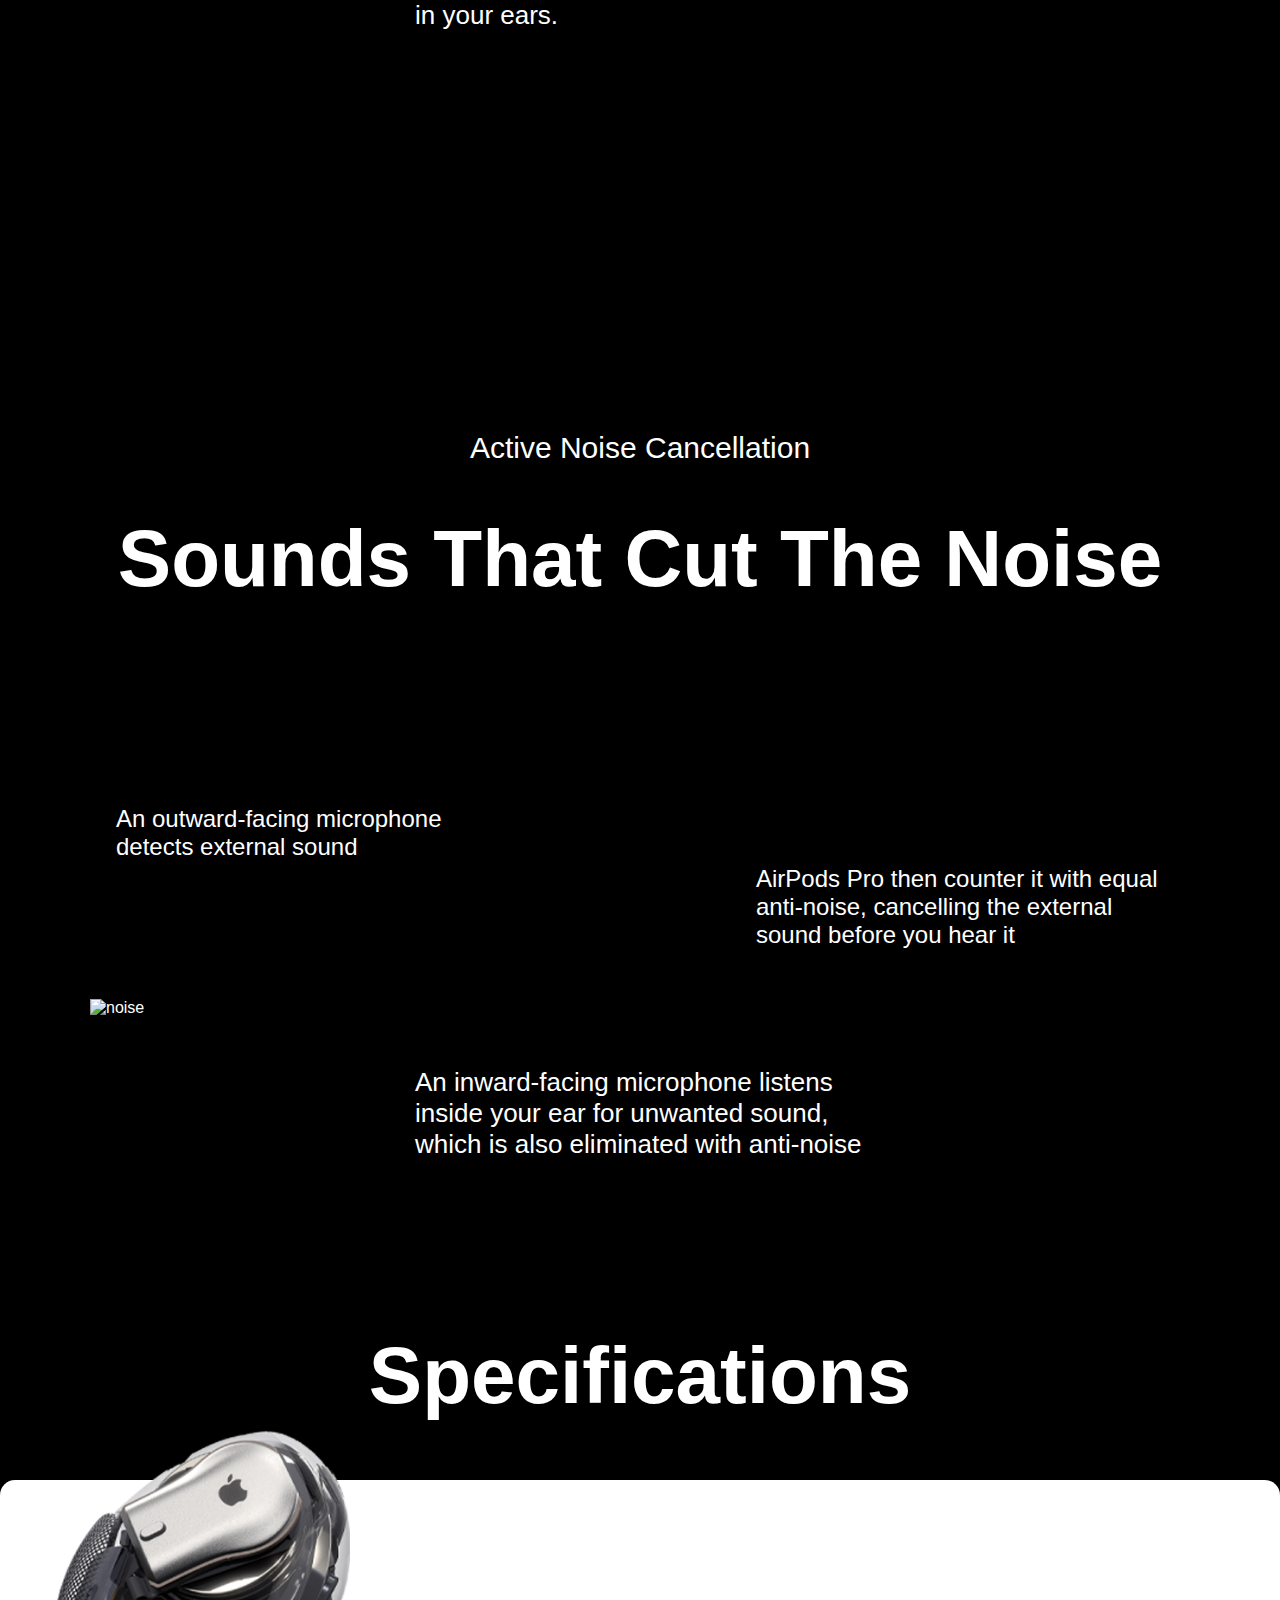
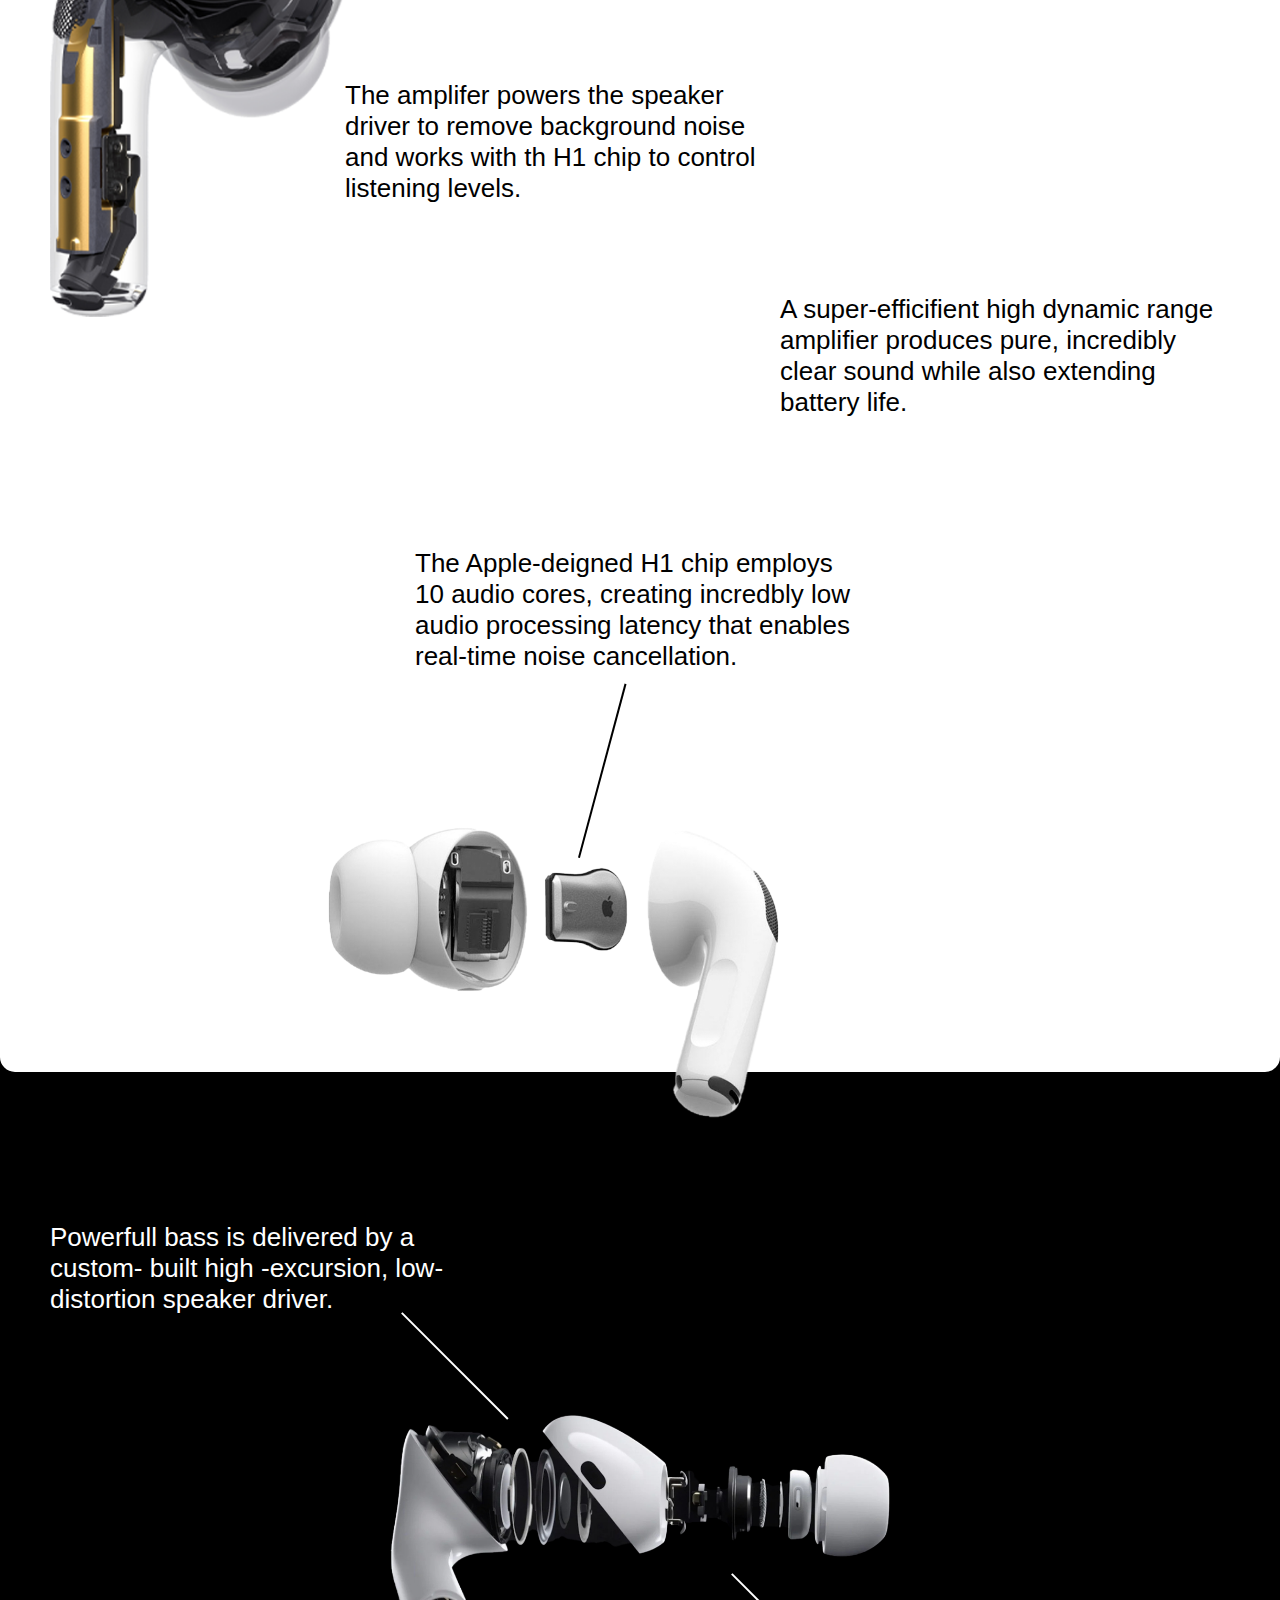
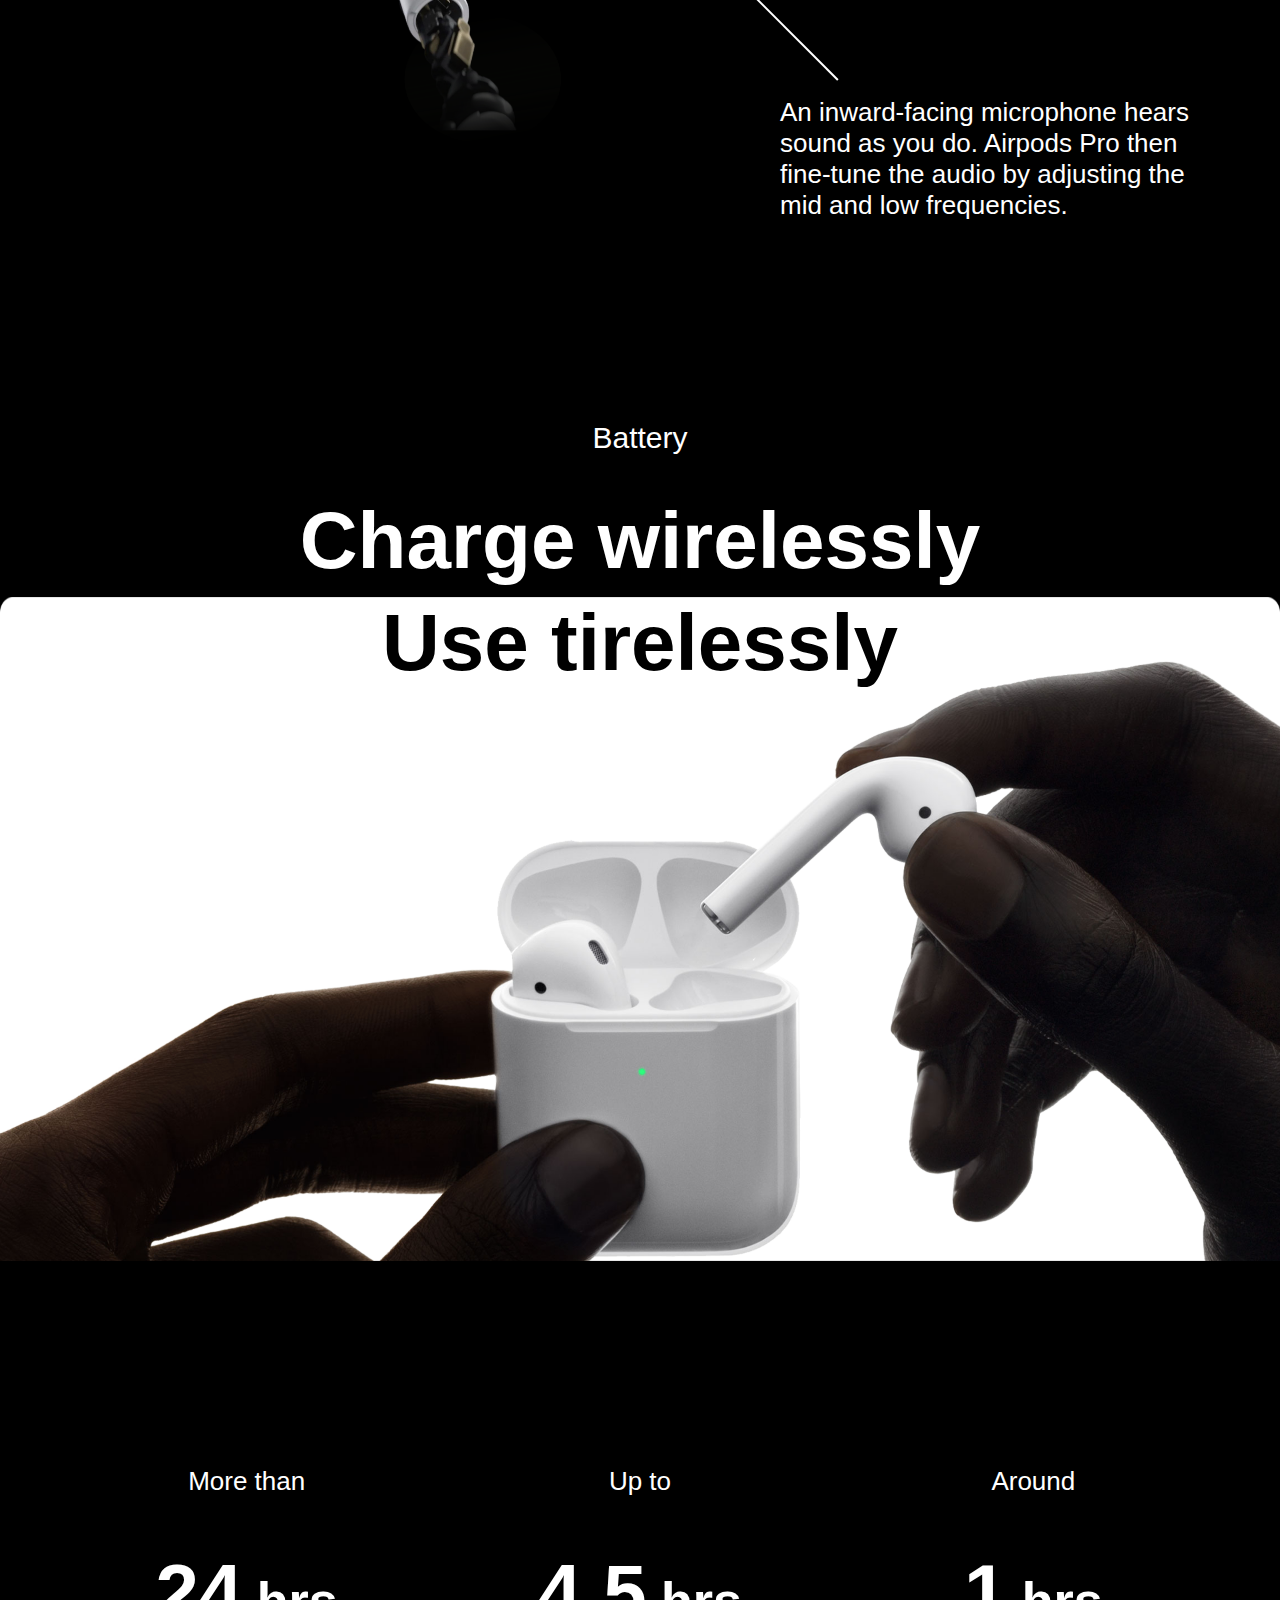
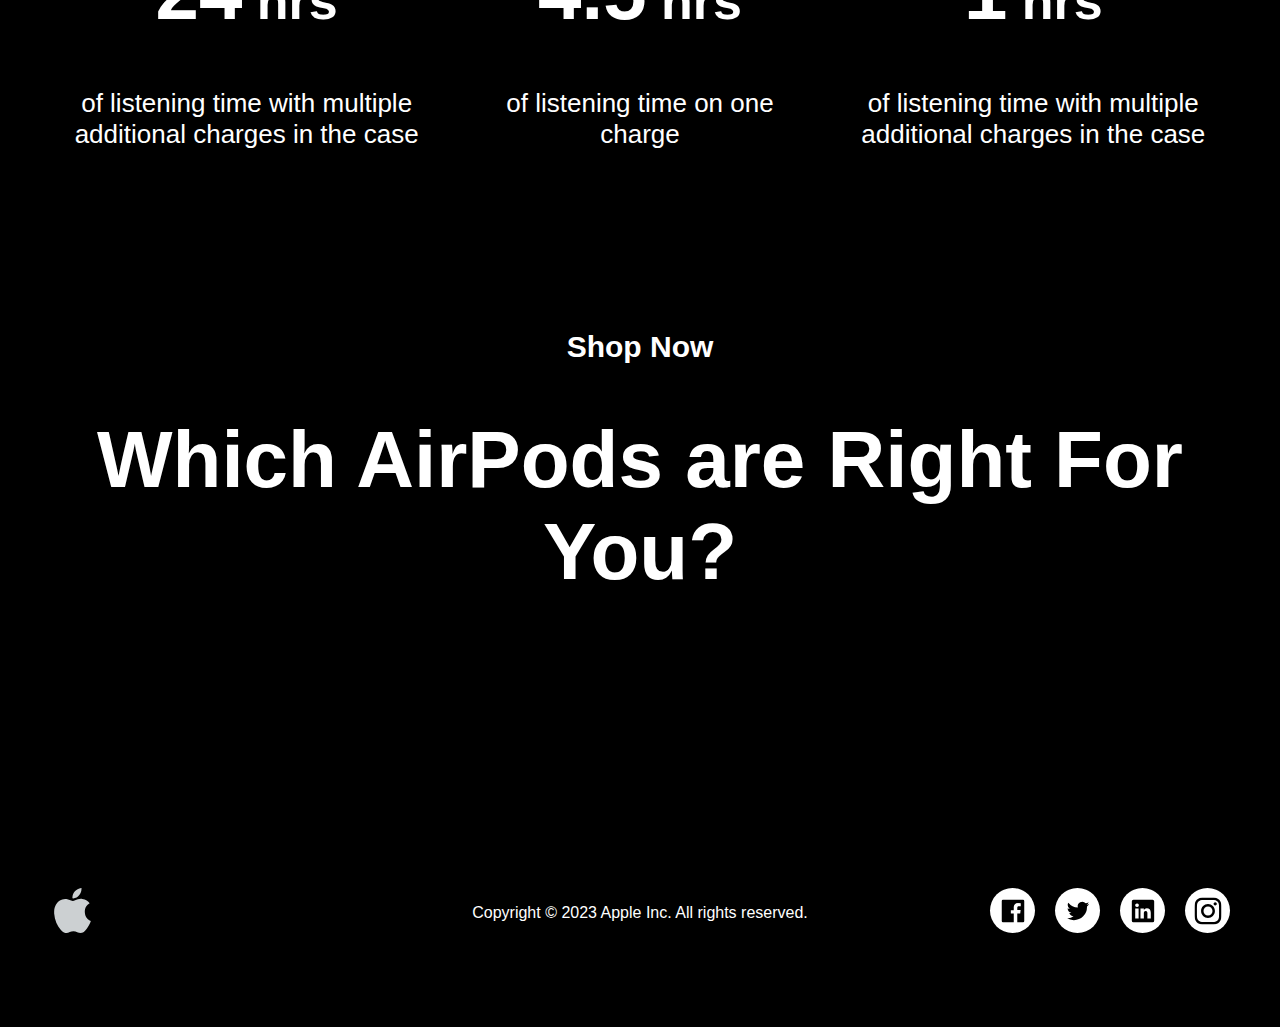
==== commit b616db44: "go" ====
--- a/index.html
+++ b/index.html
@@ -328,6 +328,55 @@
                         <img src="img/back.png" alt="img">
                     </div>
                 </section>
+
+                <section class="buy-container">
+                    <div class="buy-content-block">
+                        <div class="buy-first-flex-block">
+                            <div class="buy-first-flex-block-item">
+                                <p class="buy-first-flex-block-item-title">
+                                    More than
+                                </p>
+                                <p class="buy-first-flex-block-item-hours">
+                                    <span>24</span> hrs
+                                </p>
+                                <p class="buy-first-flex-block-item-description">
+                                    of listening time with multiple additional charges in the case
+                                </p>
+                            </div>
+                            <div class="buy-first-flex-block-item">
+                                <p class="buy-first-flex-block-item-title">
+                                    Up to
+                                </p>
+                                <p class="buy-first-flex-block-item-hours">
+                                    <span>4.5</span> hrs
+                                </p>
+                                <p class="buy-first-flex-block-item-description">
+                                    of listening time on one charge
+                                </p>
+                            </div>
+                            <div class="buy-first-flex-block-item">
+                                <p class="buy-first-flex-block-item-title">
+                                    Around
+                                </p>
+                                <p class="buy-first-flex-block-item-hours">
+                                    <span>1</span> hrs
+                                </p>
+                                <p class="buy-first-flex-block-item-description">
+                                    of listening time with multiple additional charges in the case
+                                </p>
+                            </div>
+                        </div>
+                        <div class="buy-content-text-block">
+                            <h6>Shop Now</h6>
+                            <h2>
+                                Which AirPods are Right For You?
+                            </h2>
+                        </div>
+                        <div class="goods-block">
+                            
+                        </div>
+                    </div>
+                </section>
             </div>
 
             <footer class="footer">
--- a/css/style.css
+++ b/css/style.css
@@ -1193,6 +1193,103 @@
 
 /*
 ***************************************************************************************************************************************************************************************************************************************************
+***BUY CONTAINER*******************************************************************************************************************************************************************************************************************************************************************************************************************************
+*/
+
+.buy-container{
+    width: 100%;
+    background-color: #000;
+    color: #fff;
+    padding: 200px 0;
+}
+
+.buy-content-block{
+    max-width: 1200px;
+    margin: 0 auto;
+    padding: 0 50px;
+}
+
+.buy-first-flex-block {
+    width: 100%;
+    display: flex;
+    flex-wrap: wrap;
+    justify-content: space-between;
+    row-gap: 50px;
+}
+
+.buy-first-flex-block-item {
+    flex: 1;
+    display: flex;
+    flex-direction: column;
+    align-items: center;
+    row-gap: 50px;
+    font-size: 26px;
+    text-align: center;
+}
+
+.buy-first-flex-block-item-hours {
+    font-size: 2em;
+    font-weight: bold;
+}
+
+.buy-first-flex-block-item-hours span {
+    font-size: 1.5em;
+    font-weight: bold;
+}
+
+.buy-first-flex-block-item-description {
+    max-width: 350px;
+}
+
+@media(max-width: 1300px) {
+    .buy-first-flex-block-item {
+        flex: 300px;
+    }
+}
+
+.buy-content-text-block {
+    font-size: 20px;
+    text-align: center;
+    margin-top: 180px;
+}
+
+.buy-content-text-block h2 {
+    font-size: 4em;
+    margin-top: 50px;
+}
+
+.buy-content-text-block h6 {
+    font-size: 1.5em;
+}
+
+@media (max-width: 730px) {
+    .buy-content-text-block {
+        font-size: 15px;
+    }
+}
+
+@media (max-width: 500px) {
+    .buy-content-text-block {
+        font-size: 10px;
+    }
+    .buy-content-text-block h6 {
+        font-size: 3em;
+    }
+}
+
+@media (max-width: 338px) {
+    .buy-content-text-block {
+        font-size: 7px;
+    }
+}
+
+/*
+*******************************************************************************************************************************************************************/
+
+
+
+/*
+***************************************************************************************************************************************************************************************************************************************************
 ***FOOTER*******************************************************************************************************************************************************************************************************************************************************************************************************************************
 */
 
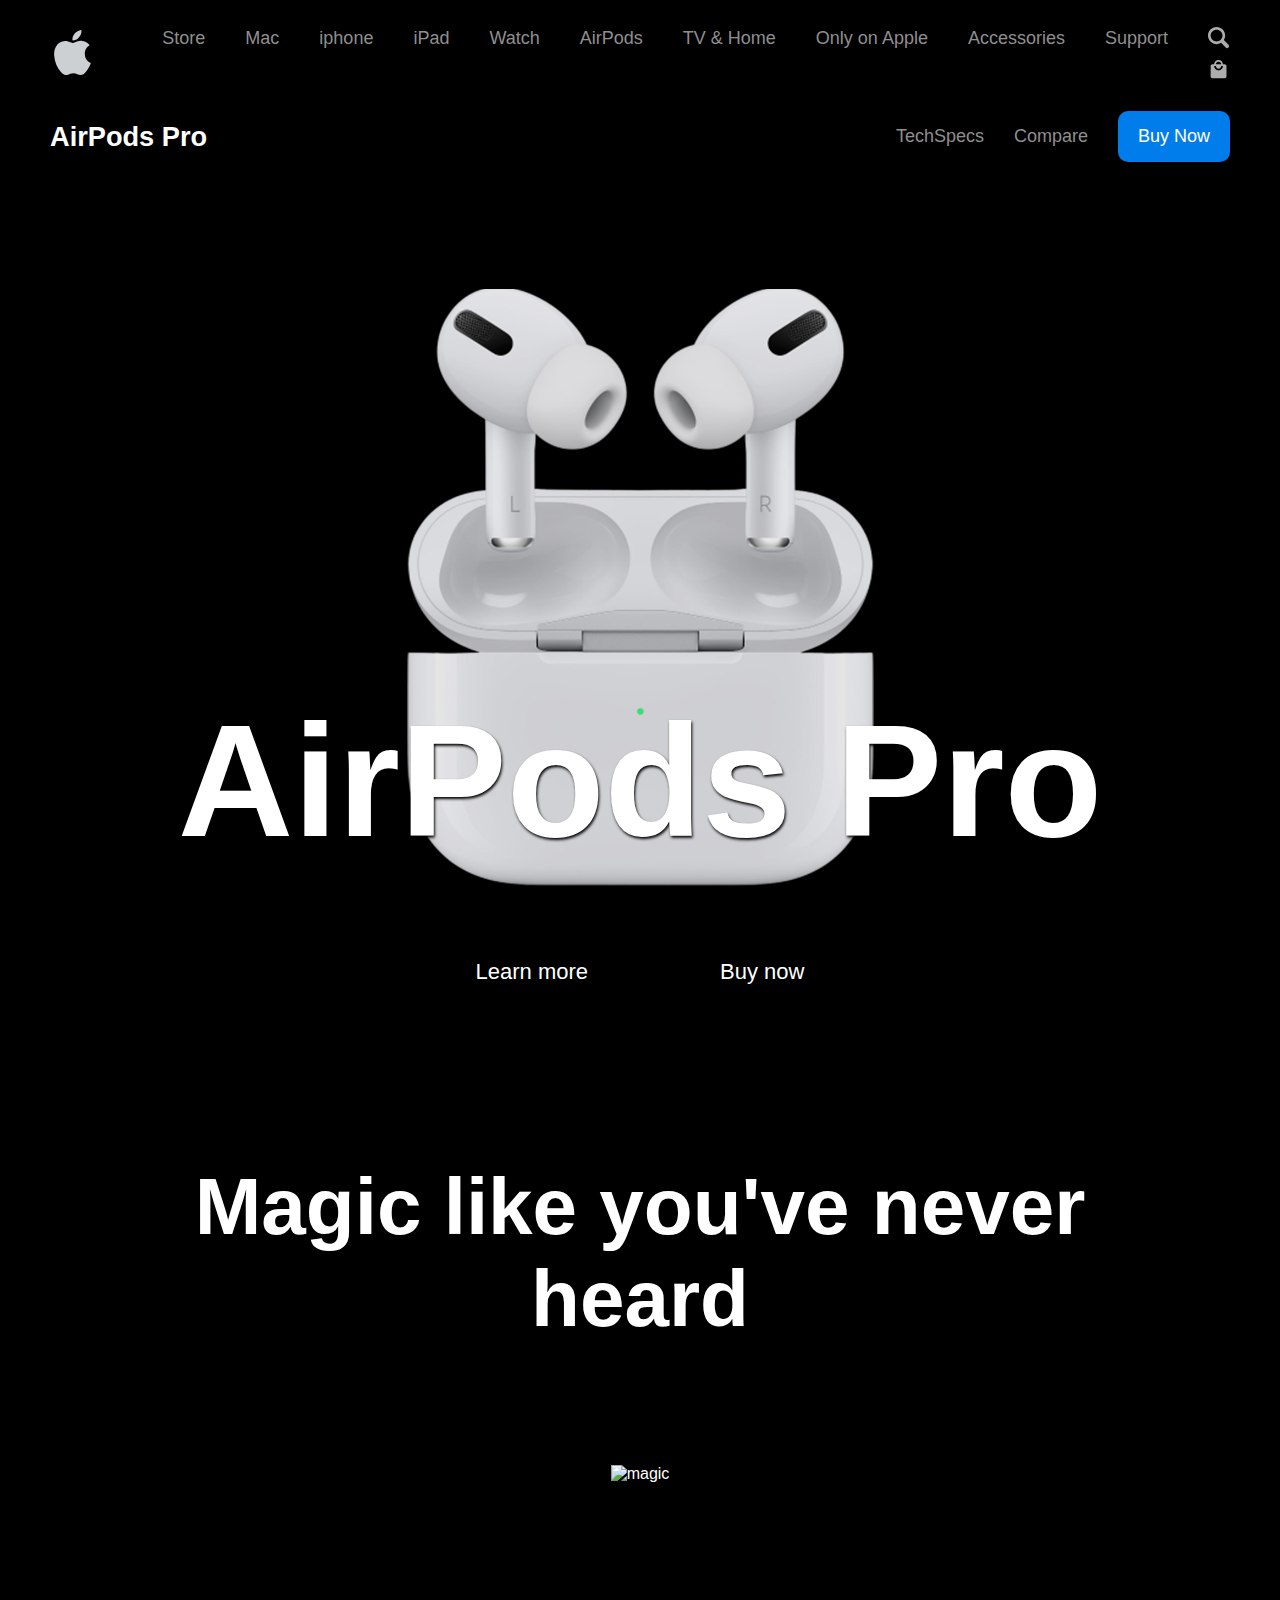
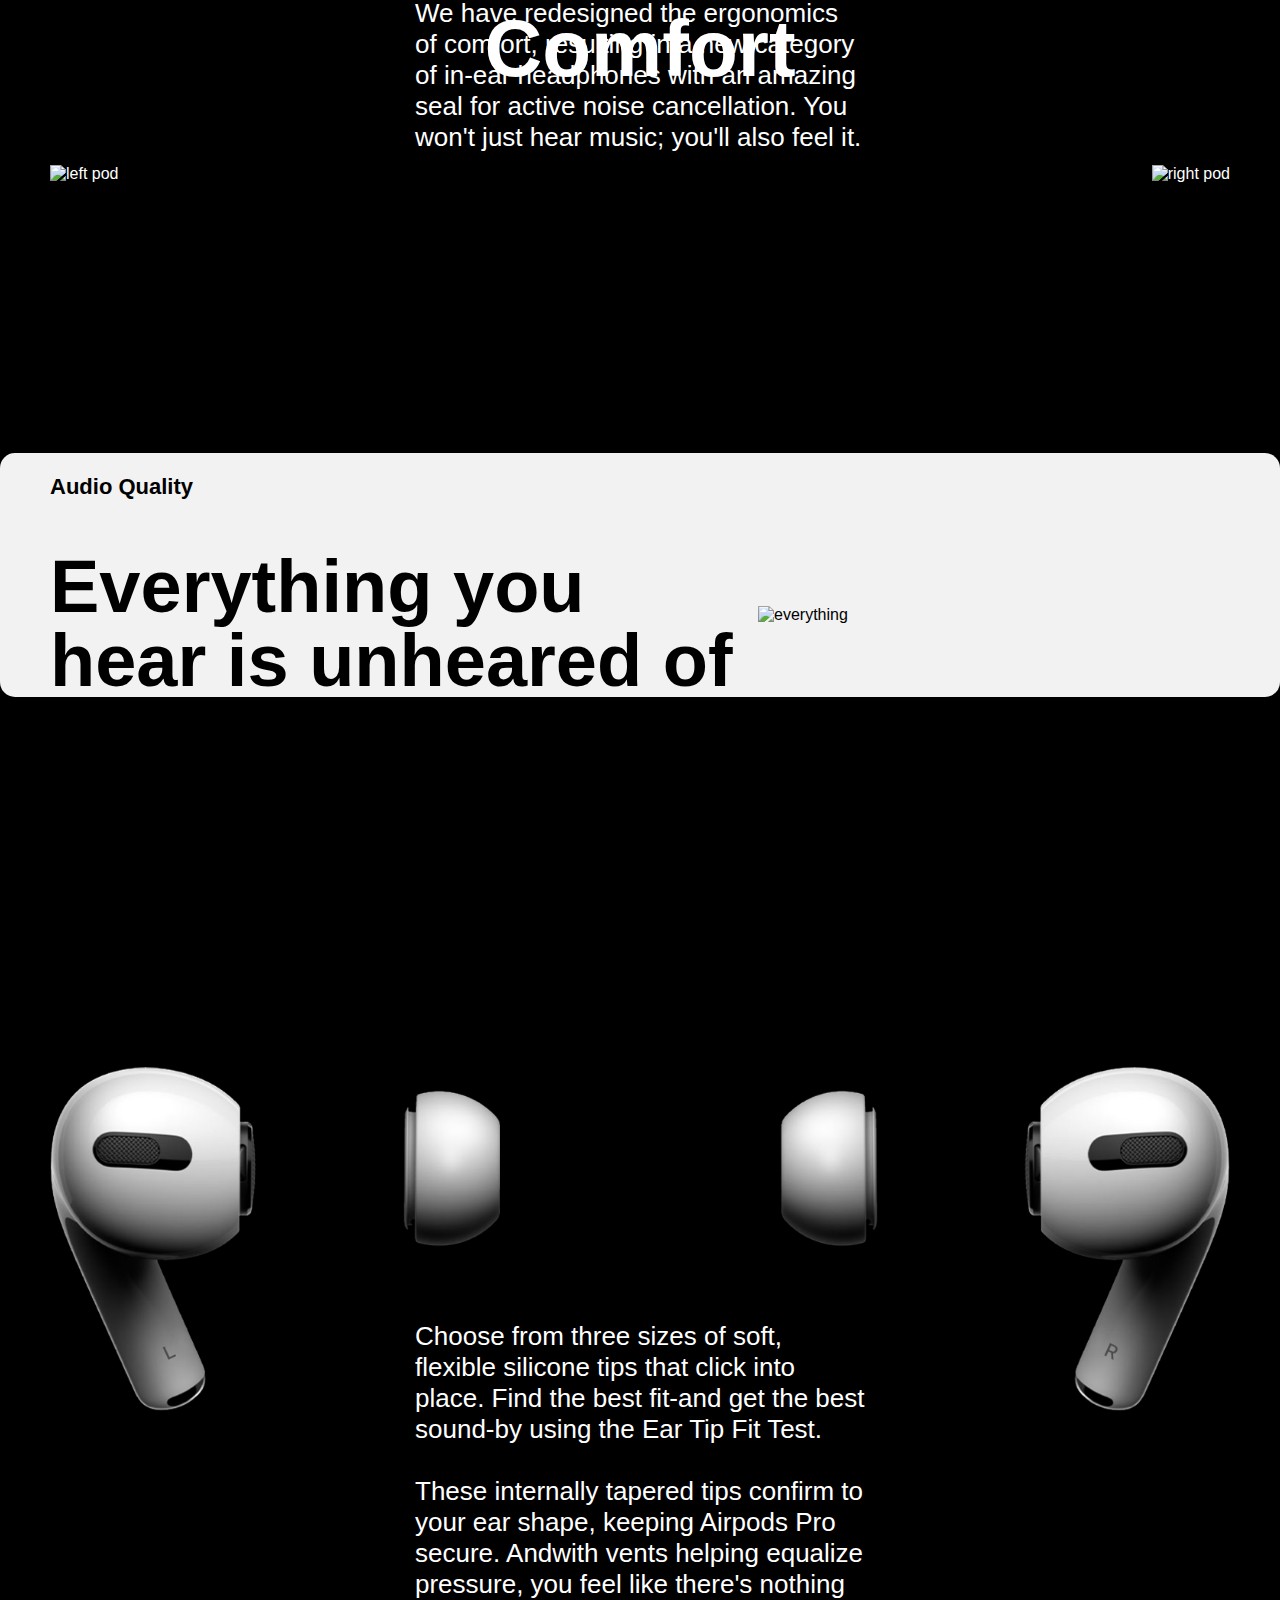
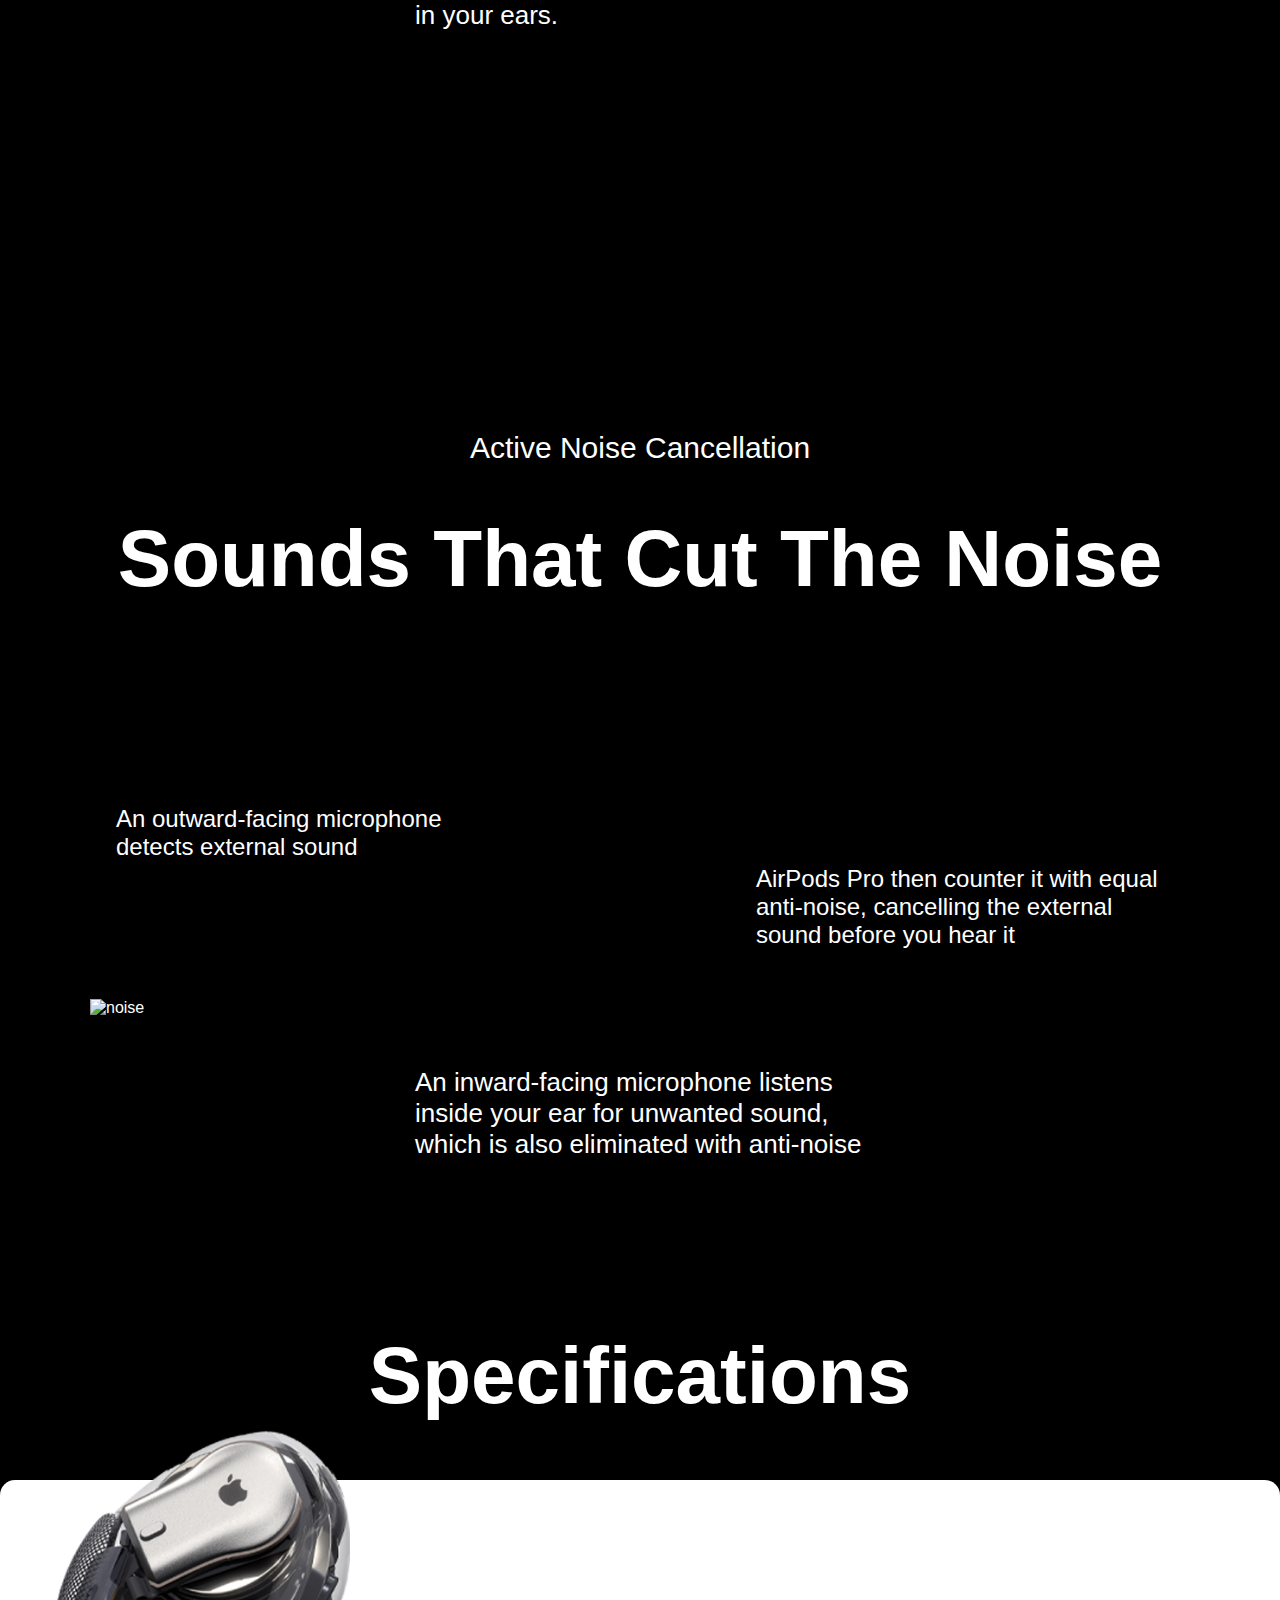
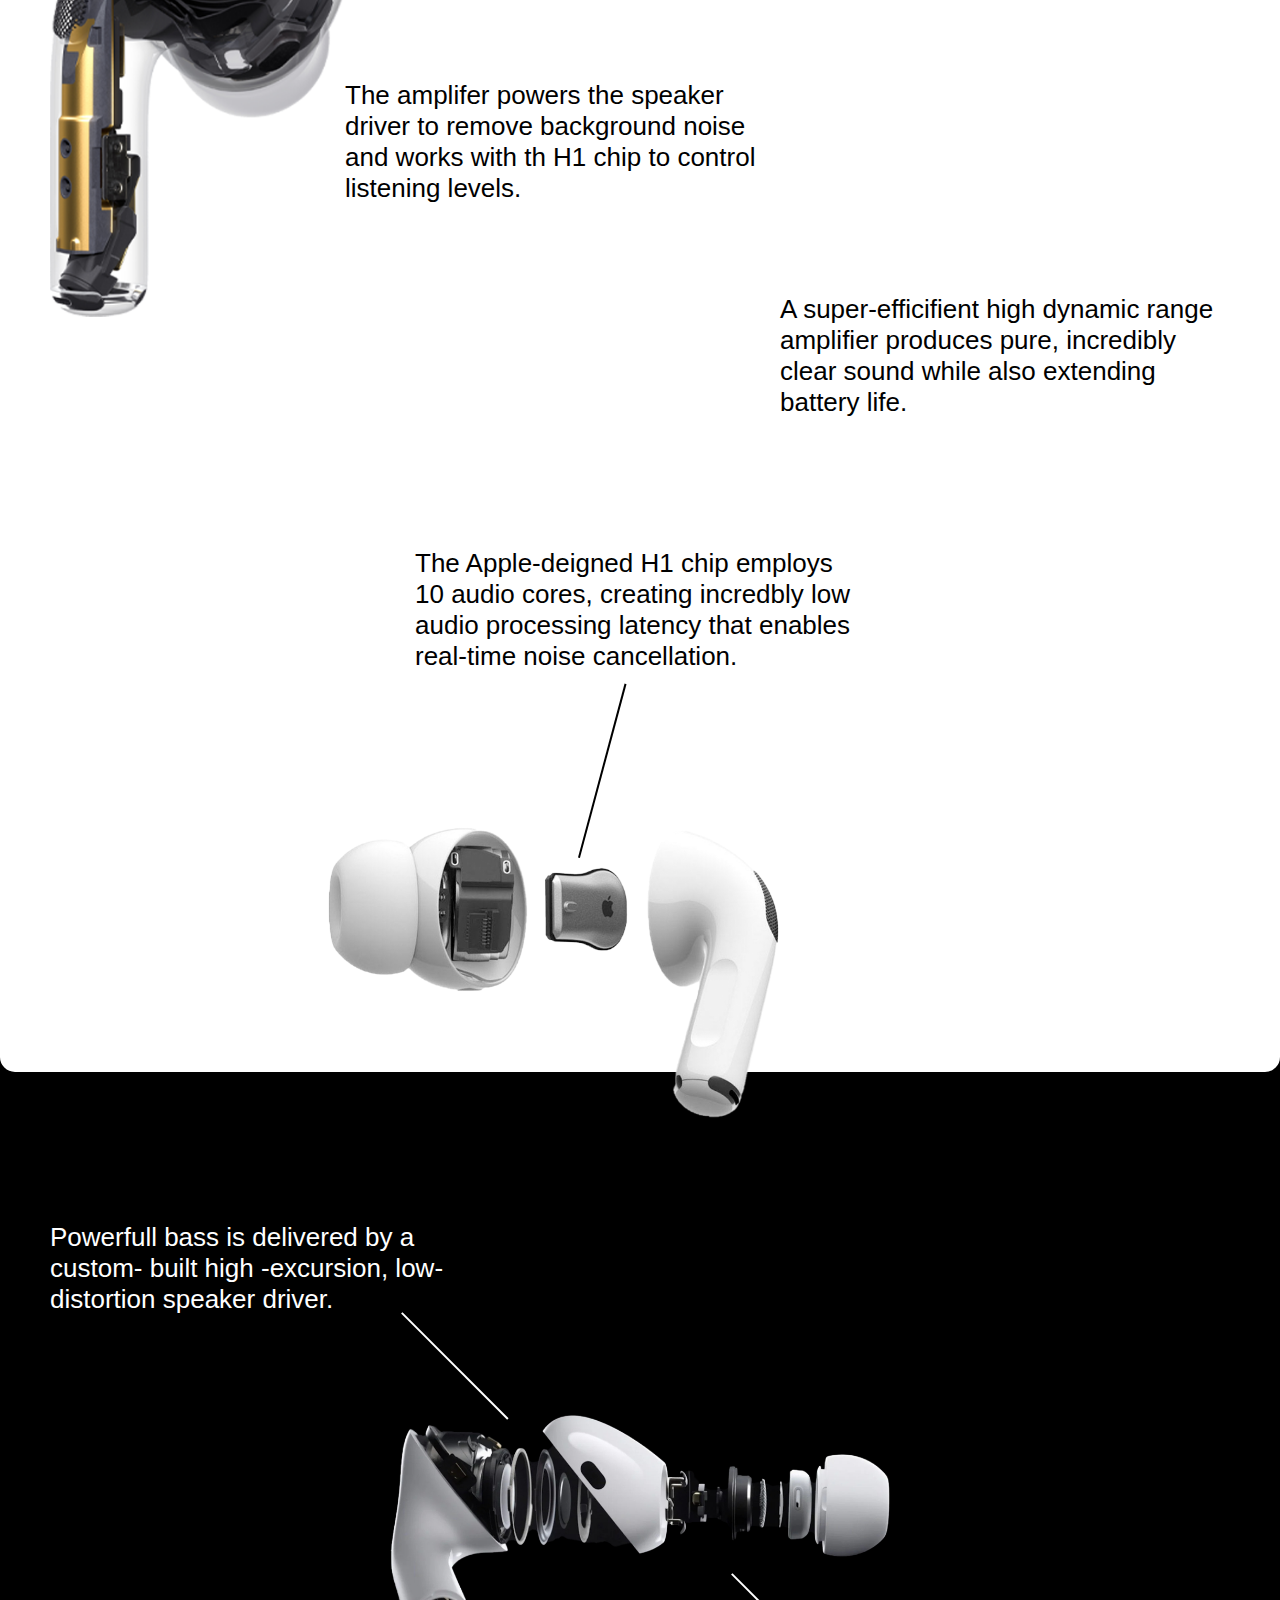
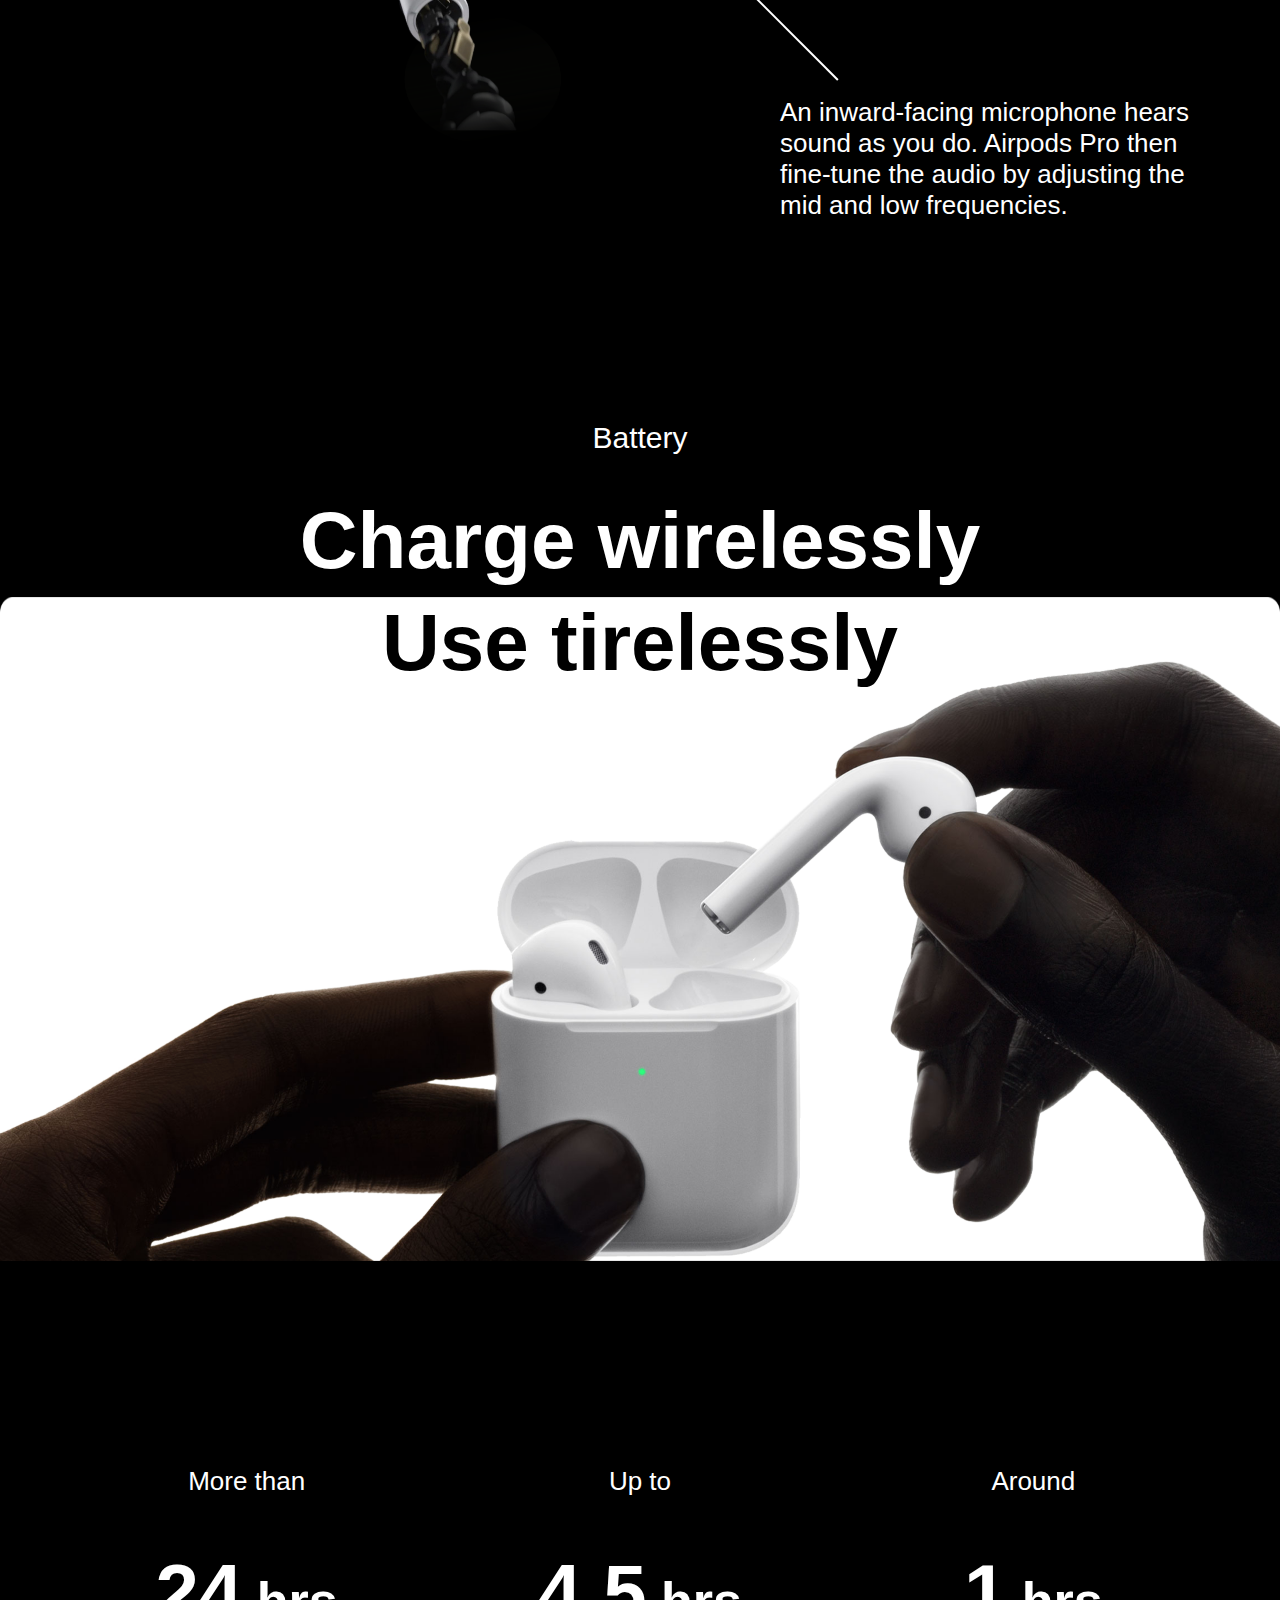
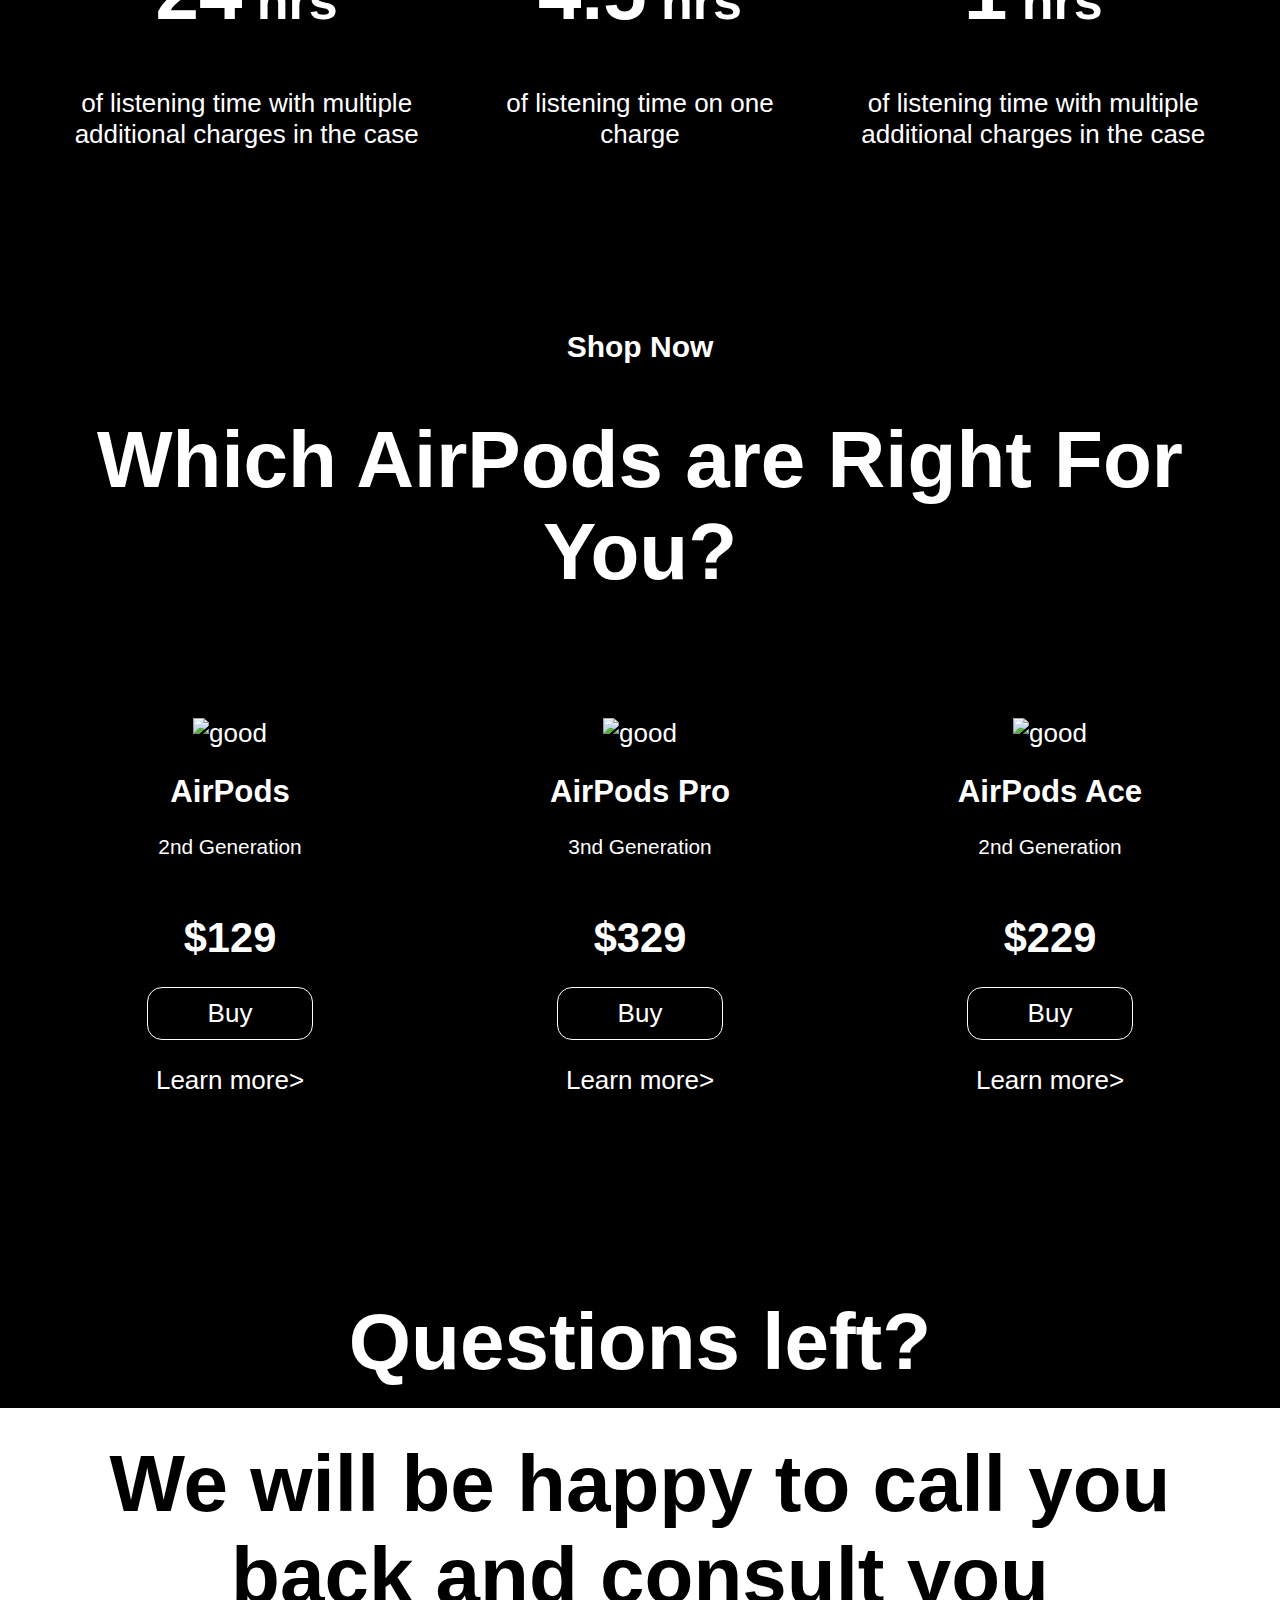
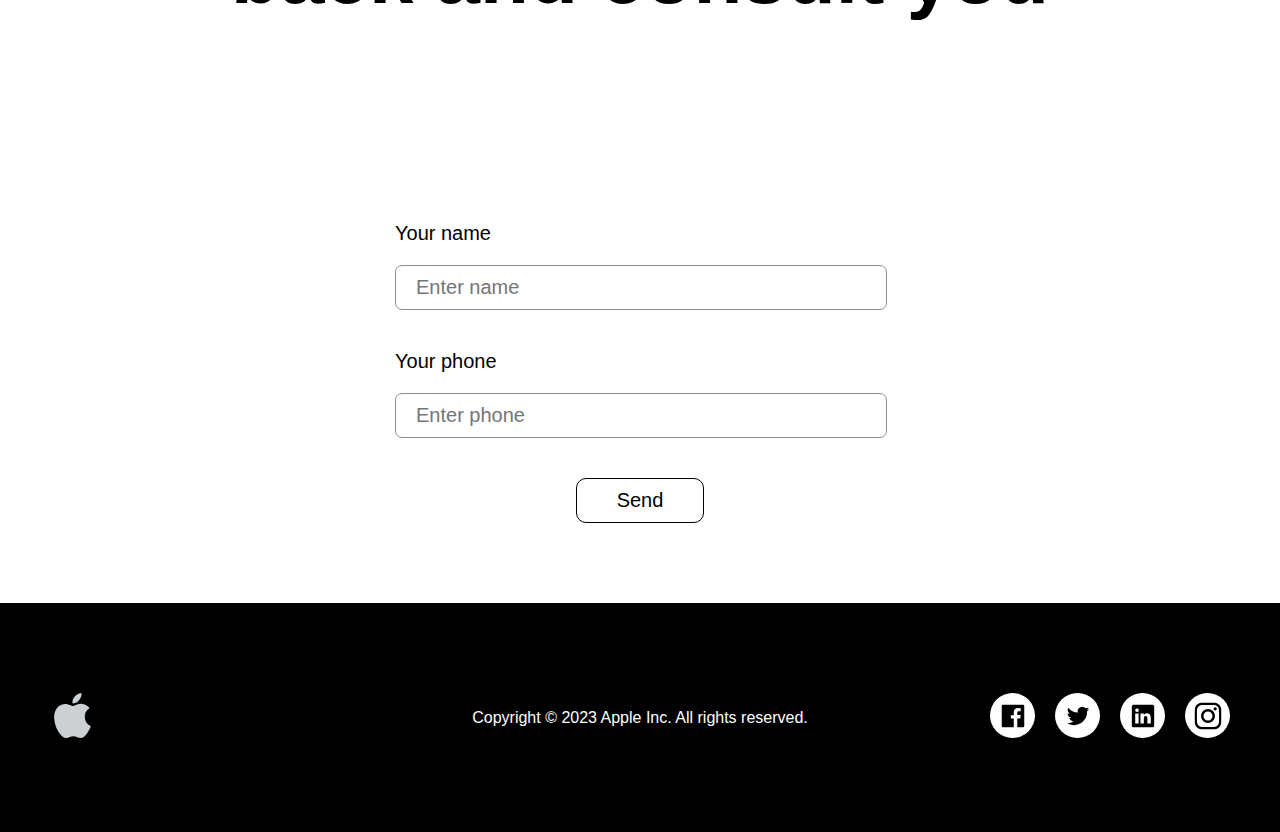
==== commit c55c1b5a: "go" ====
--- a/index.html
+++ b/index.html
@@ -13,6 +13,40 @@
         <div class="wrapper">
             <div class="content">
                 <header class="header">
+                    <div class="mobile-menu">
+                        <ul>
+                            <li class="mob-menu-desktop-hide">
+                                <a href="#"> Store </a>
+                            </li>
+                            <li class="mob-menu-desktop-hide">
+                                <a href="#"> Mac </a>
+                            </li>
+                            <li class="mob-menu-desktop-hide">
+                                <a href="#"> iphone </a>
+                            </li>
+                            <li class="mob-menu-desktop-hide">
+                                <a href="#"> iPad </a>
+                            </li>
+                            <li class="mob-menu-desktop-hide">
+                                <a href="#"> Watch </a>
+                            </li>
+                            <li class="mob-menu-desktop-hide">
+                                <a href="#"> AirPods </a>
+                            </li>
+                            <li class="mob-menu-desktop-hide">
+                                <a href="#"> TV & Home </a>
+                            </li>
+                            <li class="mob-menu-desktop-hide">
+                                <a href="#"> Only on Apple </a>
+                            </li>
+                            <li class="mob-menu-desktop-hide">
+                                <a href="#"> Accessories </a>
+                            </li>
+                            <li class="mob-menu-desktop-hide">
+                                <a href="#"> Support </a>
+                            </li>
+                        </ul>
+                    </div>
                     <nav class="menu-block">
                         <div class="logo-img">
                             <a href="#">
@@ -271,7 +305,11 @@
                             </div>
                         </div>
                         <div class="final-noise-text">
-                            <p>An inward-facing microphone listens inside your ear for unwanted sound, which is also eliminated with anti-noise</p>
+                            <p>
+                                An inward-facing microphone listens inside your
+                                ear for unwanted sound, which is also eliminated
+                                with anti-noise
+                            </p>
                         </div>
                     </div>
                 </section>
@@ -282,22 +320,35 @@
                     </h2>
                     <div class="specifications-main-content-block">
                         <div class="specifications-first-img">
-                            <img src="img/specification-first-img.png" alt="spec">
+                            <img
+                                src="img/specification-first-img.png"
+                                alt="spec"
+                            />
                         </div>
                         <div class="specifications-main-content-text">
                             <p class="specifications-first-text">
-                                The amplifer powers the speaker driver to remove background noise and works with th H1 chip to control listening levels.
+                                The amplifer powers the speaker driver to remove
+                                background noise and works with th H1 chip to
+                                control listening levels.
                             </p>
                             <p class="specifications-second-text">
-                                A super-efficifient high dynamic range amplifier produces pure, incredibly clear sound while also extending battery life.
+                                A super-efficifient high dynamic range amplifier
+                                produces pure, incredibly clear sound while also
+                                extending battery life.
                             </p>
                             <p class="specifications-third-text">
-                                The Apple-deigned H1 chip employs 10 audio cores, creating incredbly low audio processing latency that enables real-time noise cancellation.
+                                The Apple-deigned H1 chip employs 10 audio
+                                cores, creating incredbly low audio processing
+                                latency that enables real-time noise
+                                cancellation.
                             </p>
                         </div>
                         <span class="line-to-chip"></span>
                         <div class="specifications-second-img">
-                            <img src="img/specification-second-img.png" alt="spec">
+                            <img
+                                src="img/specification-second-img.png"
+                                alt="spec"
+                            />
                         </div>
                     </div>
                 </section>
@@ -305,27 +356,30 @@
                 <section class="bass-micro-container">
                     <div class="bass-micro-block">
                         <p class="bass-micro-first-text">
-                            Powerfull bass is delivered by a custom- built high -excursion, low- distortion speaker driver.
+                            Powerfull bass is delivered by a custom- built high
+                            -excursion, low- distortion speaker driver.
                         </p>
                         <div class="bass-micro-img">
                             <span class="line-to-first-text"></span>
                             <span class="line-to-second-text"></span>
-                            <img src="img/bass-micro.png" alt="bass-micro">
+                            <img src="img/bass-micro.png" alt="bass-micro" />
                         </div>
                         <p class="bass-micro-second-text">
-                            An inward-facing microphone hears sound as you do. Airpods Pro then fine-tune the audio by adjusting the mid and low frequencies.
+                            An inward-facing microphone hears sound as you do.
+                            Airpods Pro then fine-tune the audio by adjusting
+                            the mid and low frequencies.
                         </p>
                     </div>
                     <div class="bass-micro-end-text">
                         <h6>Battery</h6>
-                        <h2>Charge wirelessly</h2>    
+                        <h2>Charge wirelessly</h2>
                     </div>
                 </section>
 
                 <section class="use-tirelessly">
                     <h2 class="use-tirelessly-title">Use tirelessly</h2>
                     <div class="back-img">
-                        <img src="img/back.png" alt="img">
+                        <img src="img/back.png" alt="img" />
                     </div>
                 </section>
 
@@ -339,8 +393,11 @@
                                 <p class="buy-first-flex-block-item-hours">
                                     <span>24</span> hrs
                                 </p>
-                                <p class="buy-first-flex-block-item-description">
-                                    of listening time with multiple additional charges in the case
+                                <p
+                                    class="buy-first-flex-block-item-description"
+                                >
+                                    of listening time with multiple additional
+                                    charges in the case
                                 </p>
                             </div>
                             <div class="buy-first-flex-block-item">
@@ -350,7 +407,9 @@
                                 <p class="buy-first-flex-block-item-hours">
                                     <span>4.5</span> hrs
                                 </p>
-                                <p class="buy-first-flex-block-item-description">
+                                <p
+                                    class="buy-first-flex-block-item-description"
+                                >
                                     of listening time on one charge
                                 </p>
                             </div>
@@ -361,20 +420,86 @@
                                 <p class="buy-first-flex-block-item-hours">
                                     <span>1</span> hrs
                                 </p>
-                                <p class="buy-first-flex-block-item-description">
-                                    of listening time with multiple additional charges in the case
+                                <p
+                                    class="buy-first-flex-block-item-description"
+                                >
+                                    of listening time with multiple additional
+                                    charges in the case
                                 </p>
                             </div>
                         </div>
                         <div class="buy-content-text-block">
                             <h6>Shop Now</h6>
-                            <h2>
-                                Which AirPods are Right For You?
-                            </h2>
+                            <h2>Which AirPods are Right For You?</h2>
                         </div>
                         <div class="goods-block">
-                            
-                        </div>
+                            <div class="goods-item-bloc">
+                                <div class="goods-image">
+                                    <img src="img/goods-1.png" alt="good" />
+                                </div>
+                                <h6>AirPods</h6>
+                                <p>2nd Generation</p>
+                                <span>$129</span>
+                                <button class="goods-btn">Buy</button>
+                                <a href="">Learn more></a>
+                            </div>
+                            <div class="goods-item-bloc">
+                                <div class="goods-image">
+                                    <img src="img/goods-2.png" alt="good" />
+                                </div>
+                                <h6>AirPods Pro</h6>
+                                <p>3nd Generation</p>
+                                <span>$329</span>
+                                <button class="goods-btn">Buy</button>
+                                <a href="">Learn more></a>
+                            </div>
+                            <div class="goods-item-bloc">
+                                <div class="goods-image">
+                                    <img src="img/goods-1.png" alt="good" />
+                                </div>
+                                <h6>AirPods Ace</h6>
+                                <p>2nd Generation</p>
+                                <span>$229</span>
+                                <button class="goods-btn">Buy</button>
+                                <a href="">Learn more></a>
+                            </div>
+                        </div>
+                    </div>
+                    <div class="goods-last-text">
+                        <h2>Questions left?</h2>
+                    </div>
+                </section>
+
+                <section class="callback-container">
+                    <div class="callback-title">
+                        <h2>
+                            We will be happy to call you back and consult you
+                        </h2>
+                    </div>
+                    <div class="callback-form-block">
+                        <form action="#" method="get" class="callback-form">
+                            <div class="name">
+                                <p>Your name</p>
+                                <input
+                                    placeholder="Enter name"
+                                    type="text"
+                                    name="username"
+                                    value=""
+                                />
+                            </div>
+                            <div class="phone">
+                                <p>Your phone</p>
+                                <input
+                                    placeholder="Enter phone"
+                                    type="tel"
+                                    name="telephone"
+                                    value=""
+                                />
+                            </div>
+                            <button class="callback-button" type="submit">
+                                Send
+                            </button>
+                        </form>
                     </div>
                 </section>
             </div>
@@ -494,5 +619,15 @@
                 </div>
             </footer>
         </div>
+        <script>
+            let menuBtn = document.querySelector(".menu-burger");
+            let menu = document.querySelector(".mobile-menu");
+
+            menuBtn.addEventListener("click", function () {
+                menuBtn.classList.toggle("active");
+                menu.classList.toggle("active");
+                document.body.classList.toggle('over-off');
+            });
+        </script>
     </body>
 </html>
--- a/css/style.css
+++ b/css/style.css
@@ -106,24 +106,26 @@
     cursor: pointer;
     position: relative;
     transition: all 0.5s ease-in 0s;
-}
-
-.menu-burger::before,
-.menu-burger::after {
-    content: "";
-    width: 100%;
-    height: 2px;
-    background-color: #acacac;
-    position: absolute;
-    left: 0;
-}
-
-.menu-burger::before {
-    top: 0;
-}
-
-.menu-burger::after {
-    bottom: 0px;
+    z-index: 999;
+    outline: none;
+}
+
+.menu-burger.active {
+    position: fixed;
+}
+
+.menu-burger.active span {
+    transform: scale(0);
+}
+
+.menu-burger.active::before {
+    transform: rotate(45deg);
+    top: 9px;
+}
+
+.menu-burger.active::after {
+    transform: rotate(-45deg);
+    bottom: 9px;
 }
 
 .menu-burger span {
@@ -134,7 +136,29 @@
     top: 50%;
     left: 0;
     transform: translate(0%, -50%);
-}
+    transition: all 0.3s ease-in 0s;
+}
+
+
+.menu-burger::before,
+.menu-burger::after {
+    content: "";
+    width: 100%;
+    height: 2px;
+    background-color: #acacac;
+    position: absolute;
+    left: 0;
+    transition: all 0.3s ease-in 0s;
+}
+
+.menu-burger::before {
+    top: 0;
+}
+
+.menu-burger::after {
+    bottom: 0px;
+}
+
 
 .menu-burger:hover {
     opacity: 0.5;
@@ -165,6 +189,45 @@
     }
 }
 
+.mobile-menu {
+    position: fixed;
+    top: 0;
+    left: 0;
+    width: 100%;
+    height: 100%;
+    background-color: #000;
+    color: #ccd0d2;
+    z-index: 900;
+	transform: translateX(-100%);
+	transition: transform 0.5s; 
+    overflow: auto;
+}
+
+.mobile-menu ul {
+    display: flex;
+    flex-direction: column;
+    row-gap: 20px;
+    justify-content: center;
+    align-items: center;
+    height: 100%;
+    text-decoration: none;
+    list-style: none;
+    flex-wrap: wrap;
+}
+
+.mob-menu-desktop-hide a {
+    text-decoration: none;
+    color: #ccd0d2;
+    font-size: 20px;
+}
+
+.mobile-menu.active {
+	transform: translateX(0);
+}
+
+body.over-off {
+    overflow: hidden;
+} 
 /***************************************************************************/
 
 .header-bottom-block {
@@ -269,7 +332,7 @@
     left: 50%;
     bottom: 20px;
     transform: translate(-50%, 0%);
-    z-index: 999;
+    z-index: 10;
     font-size: 10em;
     font-weight: bold;
     width: -webkit-max-content;
@@ -431,7 +494,7 @@
     width: 450px;
     font-size: 26px;
     font-weight: 100;
-    z-index: 999;
+    z-index: 20;
 }
 
 @media (max-width: 1130px) {
@@ -634,7 +697,7 @@
     width: 450px;
     font-size: 26px;
     font-weight: 100;
-    z-index: 999;
+    z-index: 30;
 }
 
 @media (max-width: 1130px) {
@@ -892,7 +955,7 @@
     left: 45%;
     transform: translate(-55%, 0);
     width: 450px;
-    z-index: 999;
+    z-index: 50;
 }
 
 .specifications-first-img img,
@@ -1200,7 +1263,7 @@
     width: 100%;
     background-color: #000;
     color: #fff;
-    padding: 200px 0;
+    padding: 200px 0 0 0;
 }
 
 .buy-content-block{
@@ -1285,6 +1348,260 @@
 
 /*
 *******************************************************************************************************************************************************************/
+
+.goods-block {
+    width: 100%;
+    margin: 120px auto;
+    display: flex;
+    justify-content: space-around;
+    flex-wrap: wrap;
+    text-align: center;
+    align-items: flex-end;
+    column-gap: 50px;
+    row-gap: 100px;
+}
+
+.goods-item-bloc {
+    flex: 0 1 30%;
+    display: flex;
+    flex-direction: column;
+    row-gap: 25px;
+    font-size: 26px;
+    align-items: center;
+}
+
+.goods-image {
+    width: 100%;
+}
+
+.goods-image img {
+    width: 100%;
+    height: auto;
+}
+
+.goods-item-bloc h6 {
+    font-size: 1.2em;
+}
+
+.goods-item-bloc p {
+    font-size: 0.8em;
+}
+
+.goods-item-bloc span {
+    margin-top: 30px;
+    font-size: 1.6em;
+    font-weight: bold;
+}
+
+.goods-btn {
+    cursor: pointer;
+    border: none;
+    text-decoration: none;
+    outline: none;
+    width: fit-content;
+    padding: 20px 15px;
+    font-size: 26px;
+    background-color: #000;
+    color: #fff;
+    border: 1px solid #fff;
+    padding: 10px 60px;
+    border-radius: 15px;
+    transition: all 0.1s ease-in 0s;
+}
+
+.goods-btn:hover {
+    opacity: 0.8;
+}
+
+.goods-item-bloc a {
+    text-decoration: none;
+    color: #fff;
+    transition: all 0.1s ease-in 0s;
+}
+
+.goods-item-bloc a:hover {
+    opacity: 0.7;
+}
+
+@media(max-width: 1100px) {
+    .goods-item-bloc {
+        flex: 0 1 40%;
+    }   
+    .goods-item-bloc:nth-child(2) {
+        order: 1;
+    }
+}
+
+@media(max-width: 550px) {
+    .goods-item-bloc {
+        flex: 0 1 90%;
+    }  
+
+    .goods-block {
+        row-gap: 70px;
+    }
+}
+
+
+.goods-last-text {
+    max-width: 1200px;
+    padding: 0 50px;
+    margin: 200px auto;
+    margin-bottom: 20px;
+    text-align: center;
+    font-size: 20px;
+}
+
+.goods-last-text h2 {
+    width: 100%;
+    font-size: 4em;
+}
+
+@media (max-width: 730px) {
+    .goods-last-text {
+        font-size: 15px;
+    }
+
+    .goods-last-text {
+        margin-top: 50px;
+    }
+}
+
+@media (max-width: 500px) {
+    .goods-last-text {
+        font-size: 10px;
+    }
+    .goods-last-text h6 {
+        font-size: 3em;
+    }
+    
+}
+
+@media (max-width: 338px) {
+    .goods-last-text {
+        font-size: 7px;
+    }
+}
+
+/*
+***************************************************************************************************************************************************************************************************************************************************
+***CallBACK CONTAINER*******************
+*/
+
+.callback-container {
+    width: 100%;
+    background-color: #fff;
+    color: #000;
+    padding: 30px 0;
+}
+
+.callback-title {
+    margin: 0 auto;
+    padding: 0 50px;
+    max-width: 1100px;
+    font-size: 20px;
+    text-align: center;
+}
+
+.callback-title h2 {
+    font-size: 4em;
+}
+
+@media (max-width: 730px) {
+    .callback-title {
+        font-size: 15px;
+    }
+}
+
+@media (max-width: 500px) {
+    .callback-title {
+        font-size: 10px;
+    }    
+}
+
+@media (max-width: 338px) {
+    .callback-title {
+        font-size: 7px;
+    }
+}
+
+.callback-form-block {
+    max-width: 560px;
+    padding: 0 50px;
+    margin: 200px auto;
+    margin-bottom: 0px;
+}
+
+.callback-form {
+    max-width: 560px;
+    display: flex;
+    justify-content: center;
+    font-size: 20px;
+    flex-wrap: wrap;
+    row-gap: 40px;
+}
+
+.name {
+    flex: 0 1 450px;
+    position: relative;
+    left: -20px;
+}
+
+.name input {
+    margin-top: 20px;
+    width: 100%;
+    padding: 10px 20px;
+    border-radius: 7px;
+    border: none;
+    border: 1px solid #8f8f8f;
+    outline: none;
+    font-size: 1em;
+}
+
+.phone {
+    flex: 0 1 450px;
+    position: relative;
+    left: -20px;
+}
+
+.phone input {
+    margin-top: 20px;
+    width: 100%;
+    padding: 10px 20px;
+    border-radius: 7px;
+    border: none;
+    border: 1px solid #8f8f8f;
+    outline: none;
+    font-size: 1em;
+}
+
+.callback-button {
+    outline: none;
+    background-color: #fff;
+    color: #000;
+    border: 1px solid #000;
+    padding: 10px 40px; 
+    border-radius: 10px;
+    font-size: 1em;
+    margin-bottom: 50px;
+    transition: all 0.1s ease-in 0s;
+    cursor: pointer;
+}
+
+.callback-button:hover {
+    opacity: 0.7;
+}
+
+@media(max-width: 500px) {
+    .callback-form {
+        font-size: 15px;
+    }
+    .callback-form-block {
+        margin-top: 100px;
+    }
+
+}
+
 
 
 
